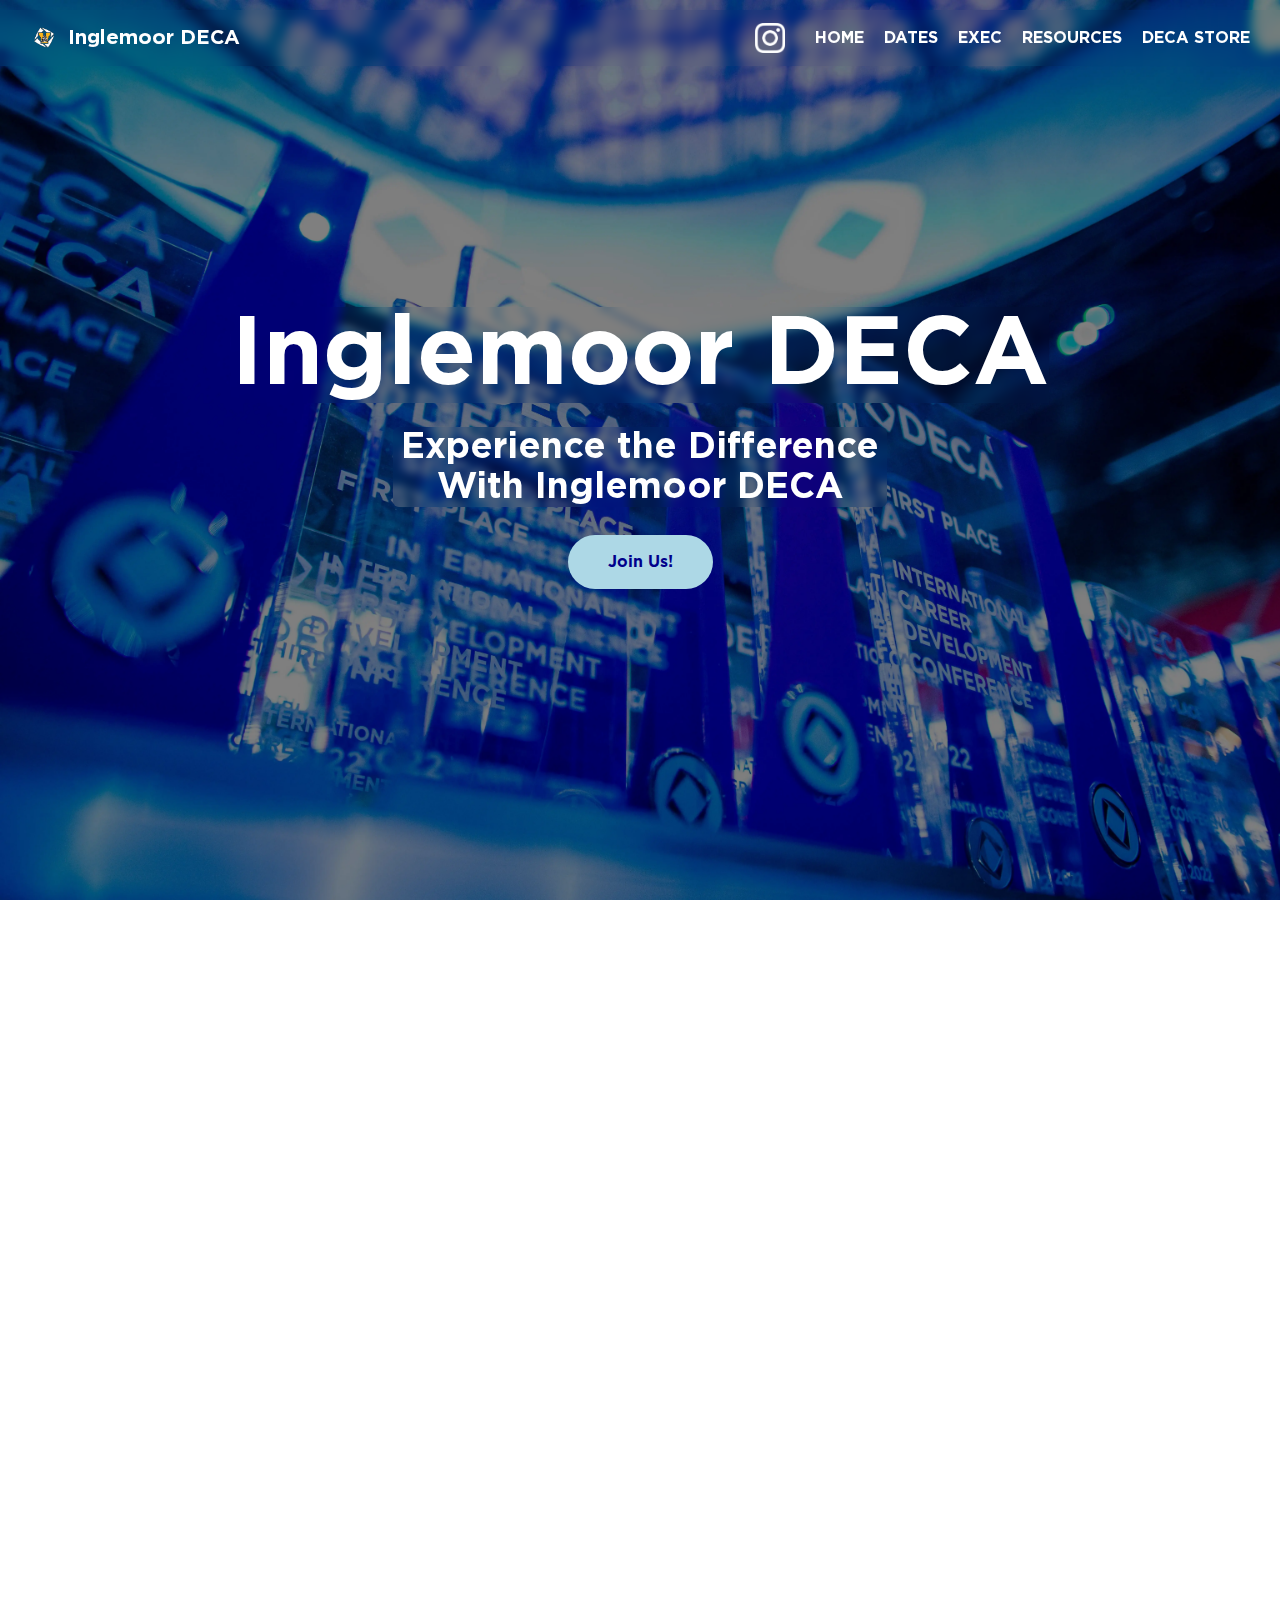
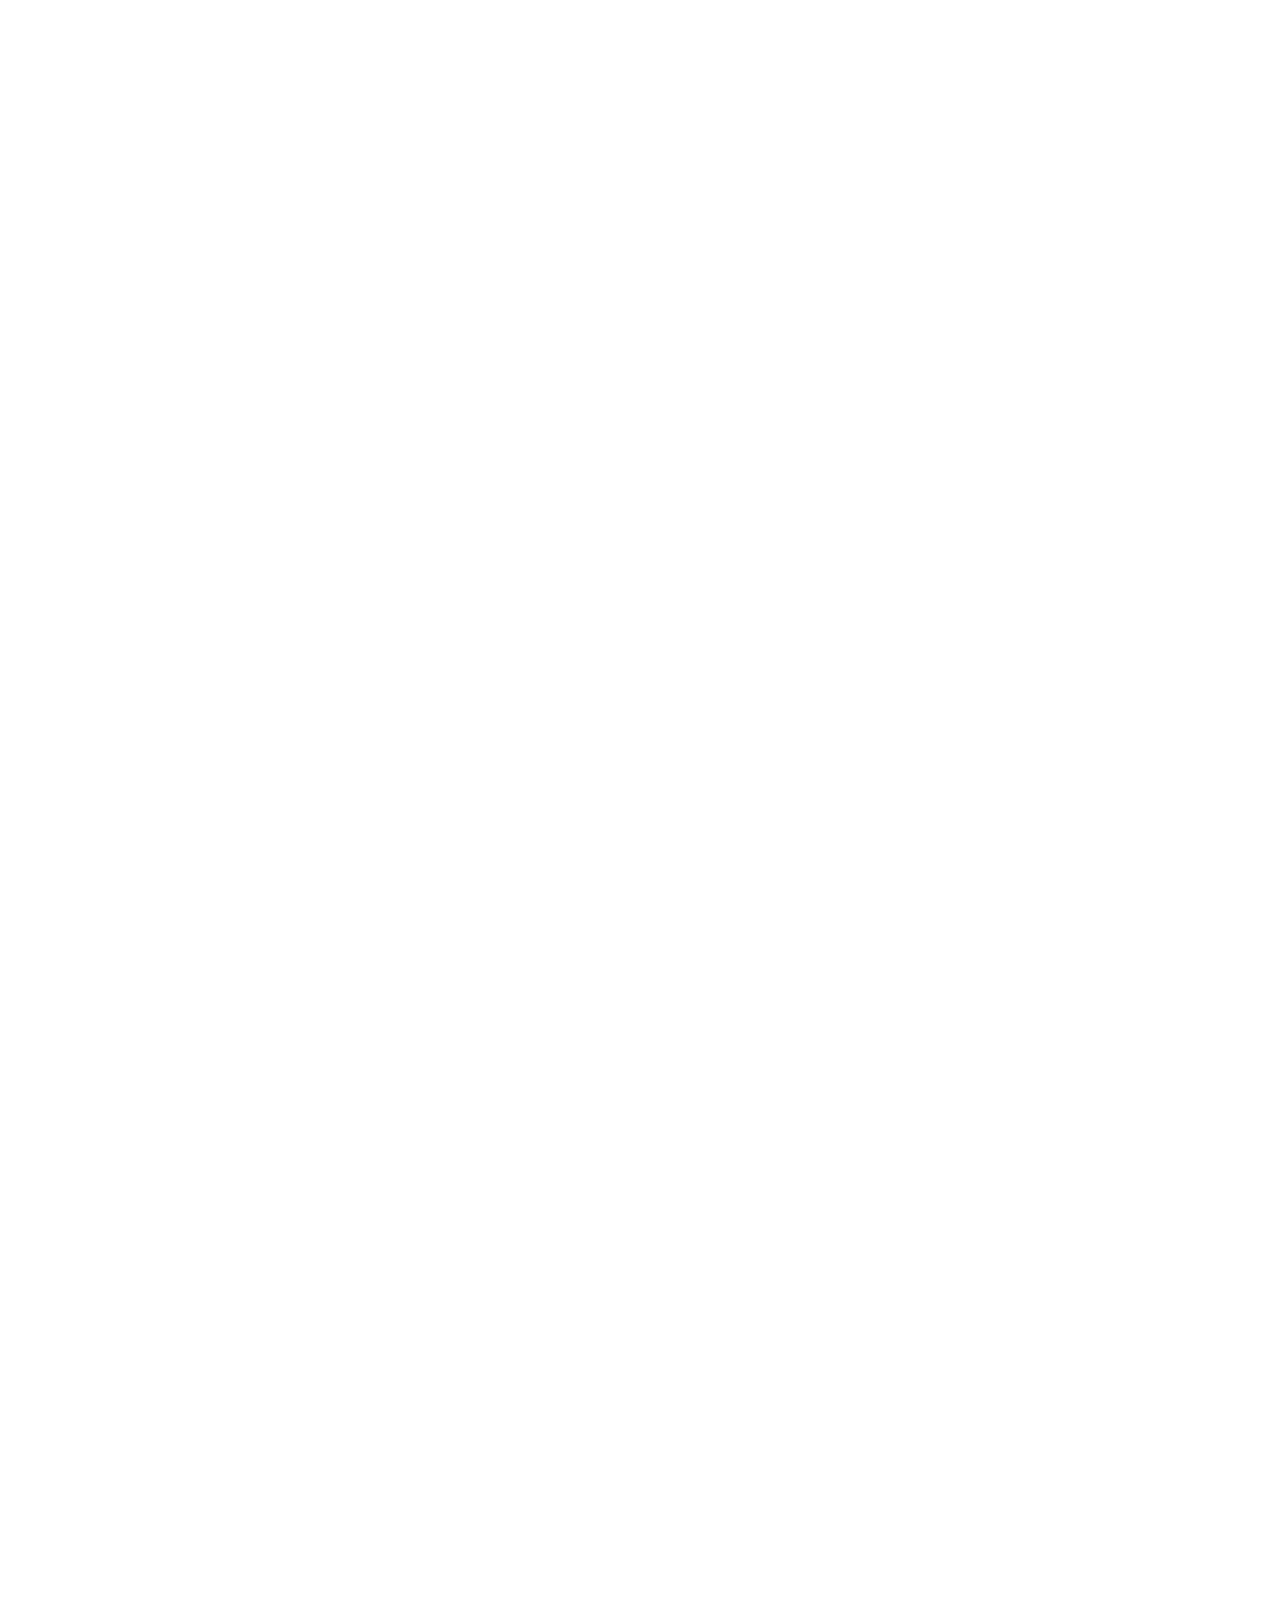
==== index.html @ d7d9f4ee "Deploying to gh-pages from @ mjh316/Inglemoor-DECA-Wesbite@7a2dcb5ca81fe3431eab9fbae8e74edca695d9d1 " ====
<!DOCTYPE html><html lang="en"><head><meta charset="utf-8"><meta name="viewport" content="width=device-width, initial-scale=1.0"><link rel="stylesheet" href="/index.3b6695c4.css"><link rel="stylesheet" href="/index.48f6748d.css"><style>html{scroll-behavior:smooth}body{background-image:url(background1.4b692d27.webp);background-repeat:no-repeat;background-size:cover;background-attachment:fixed;margin:0;padding:0;font-family:Gotham Bold,sans-serif}.content{height:100vh;padding:20px;overflow:auto}.reveal{opacity:0;transition:transform 1s,opacity 1s;position:relative;transform:translateY(150px)}.reveal.active{opacity:1;transform:translateY(0)}#important-dates{background-image:url(image.2cb3056f.webp);background-repeat:no-repeat;background-size:cover;background-attachment:fixed}#resources{background-image:url(background3.3cf7fbee.webp);background-repeat:no-repeat;background-size:cover;background-attachment:fixed}#section3{background-color:#00f}.button{color:#00008b;text-align:center;cursor:pointer;background-color:#add8e6;border:none;border-radius:30px;margin:4px 2px;padding:15px 40px;font-family:Gotham Bold,sans-serif;font-size:16px;text-decoration:none;transition:background-color .3s,color .3s;display:inline-block}.small-button{cursor:pointer;background-color:#0000;border:none;outline:none;width:100px;height:100px}.button:hover{color:#fff;background-color:#00008b}.small-image{max-width:100%;max-height:100%}.card{text-align:center;background-color:#fff;border-radius:10px;max-width:275px;margin:auto auto 20px;position:relative;box-shadow:0 4px 8px #0003}.title{color:#1d274f;font-size:18px}a{color:#000;font-size:22px;text-decoration:none}button:hover,a:hover{opacity:.7}.header{z-index:1000;background-color:#0000;padding:10px 0;transition:background-color .3s;position:fixed;top:0;left:0;right:0}.header nav{justify-content:space-between;align-items:center;max-width:100%;padding:0 20px;display:flex}.header ul{align-items:center;margin:0;padding:0;list-style-type:none;display:flex}.header a{color:#fff;text-decoration:none}.solid-background .header{background-color:#1d274f}nav ul{justify-content:center;margin:0;padding:0;list-style-type:none;display:flex}nav ul li{margin:0 10px}nav ul li a{color:#fff;text-transform:uppercase;font-size:16px;text-decoration:none;transition:color .3s}nav ul li a:hover{color:#8ee9e2}.bio-content{opacity:0;z-index:1;background-color:#fff;border-radius:10px;width:100%;max-height:0;transition:max-height 1s cubic-bezier(0,1,0,1),opacity .4s ease-in-out,margin-top .4s ease-in-out;position:absolute;top:100%;left:0;overflow:hidden}.bio-content.active{opacity:1;max-height:2000px;margin-top:-20px;transition:max-height 1s cubic-bezier(0,1,0,1),opacity .4s ease-in-out,margin-top .4s ease-in-out}#bioButton>img{transform-origin:50%}.card-container.active .bio-content{transform:scaleY(1)}.card-container{flex-wrap:wrap;justify-content:space-between;gap:20px;display:flex}.calendar{grid-template-columns:repeat(7,1fr);gap:10px;max-height:-moz-fit-content;max-height:fit-content;margin:10px 0;display:grid}.calendar-day{-webkit-backdrop-filter:blur(4px);color:#fff;background:#ffffff40;border:1px solid #ffffff2e;border-radius:10px;flex-direction:column;justify-content:flex-start;align-items:center;width:100px;height:100px;font-size:.8rem;font-weight:300;display:flex;position:relative;box-shadow:0 8px 32px #1f26875e}.current-day:before{content:"";z-index:-1;color:#fff;background-color:#ffffffb3;border-radius:10px;width:100%;height:100%;position:absolute;top:0;left:0}.days-of-week{color:#fff;grid-template-columns:repeat(7,1fr);gap:88px;max-width:700px;padding:20px;font-size:.9rem;font-weight:700;display:grid}.event-list{text-align:center}.event-link{color:#fff;cursor:pointer;font-size:.9rem;text-decoration:underline}</style></head><body> <header class="header"> <nav class="backdrop-blur-sm flex h-14 items-center w-full"> <div class="flex flex-1 items-center"> <img src="/whitedecalogo.da55548e.webp" style="max-width:7%;height:auto"> <p class="lg:text-xl md:text-lg text-sm text-white" style="font-family:Gotham Bold">Inglemoor DECA</p> </div> <ul class="hidden items-end md:flex"> <button class="small-button" onclick="handleButtonClick()"> <img src="/instagramlogo.320f1b1e.webp" style="max-width:30%;height:auto;margin-left:50px"> </button> <li class="hidden md:block" style="margin-right:10px"><a href="#home">Home</a></li> <li class="hidden md:block" style="margin-right:10px"><a href="#dates">Dates</a></li> <li class="hidden md:block" style="margin-right:10px"><a href="#team">Exec</a></li> <li class="hidden md:block" style="margin-right:10px"><a href="https://drive.google.com/drive/u/1/folders/1cT06NpDMeBS0UHMZ0a4pTnC7VfV1h9yB" target="_blank">Resources</a></li> <li class="hidden md:block" style="margin-right:10px"><a href="/decastore.html">DECA Store</a></li> </ul> </nav> </header> <div id="home" style="justify-content:center;align-items:center;height:100vh;display:flex"> <div style="text-align:center"> <h1 class="backdrop-blur-sm lg:text-6xl text-4xl text-white xl:text-8xl" style="font-family:Gotham Bold"> Inglemoor DECA</h1> <p class="backdrop-blur-sm lg:text-4xl mx-auto my-6 px-2 rounded-md text-2xl text-white w-fit xl:text-4xl" style="font-family:Gotham Bold"> Experience the Difference<br> With Inglemoor DECA </p> <a href="https://docs.google.com/forms/d/e/1FAIpQLSc2H6q51P586y4rGRyLnhIHErvByI6XdgyVdN3N23IqFQei8Q/viewform"> <button class="button"> Join Us! </button> </a> </div>  </div> <section id="dates" class="flex flex-col h-fit reveal"> <div style="justify-content:center;align-items:center;display:flex"> <h1 class="text-center" style="color:#fff;font-family:Gotham Bold;font-size:40px">Important Dates</h1> </div> <h2 class="text-center" style="color:#fff;font-family:Gotham Bold;font-size:20px">Meeting Slides Are Linked On the Calendar!</h2>      <h1 class="text-2xl text-center" style="color:#fff" id="currentMonthYear"></h1> <div class="flex-col hidden justify-center md:flex mx-auto overflow-hidden"> <div class="backdrop-blur-lg flex gap-20 h-full mt-10 pl-8 text-white"> <div>Sun</div> <div>Mon</div> <div>Tue</div> <div>Wed</div> <div>Thu</div> <div>Fri</div> <div>Sat</div> </div> <div class="backdrop-blur-lg calendar container h-full hidden md:flex min-w-full px-4 py-2 rounded-lg" id="calendar"> </div> </div> <ul id="mobilecalendar" class="container flex flex-col gap-y-2 h-full mb-4 md:hidden min-w-full"> </ul> </section> <section id="team" class="border-green-400 h-full mt-40 reveal scroll-mt-14"> <div style="justify-content:center;align-items:center;display:flex"> <h1 style="color:#fff;font-family:Gotham Bold;font-size:40px">DECA Executive Team</h1> </div> <div class="[&>div]:outline-amber-400 card-container h-fit hover:[&>div]:outline-2"> <div class="card hover:outline-8 outline-amber-400 outline-offset-2"> <img src="/whitedecalogo.da55548e.webp" style="width:100%"> <h1 style="color:#1d274f;font-family:Gotham Bold">Emily Mo</h1> <p class="title">Co-President</p> <button class="small-button" id="emailButton;" style="justify-content:left"> <img loading="lazy" src="/emailicon.27ba0c97.webp" style="max-width:50%;height:auto"> </button> <button class="small-button" id="bioButton" onclick="toggleBioBox(this)" style="justify-content:right"> <img loading="lazy" src="/bioicon.36aaa573.svg" style="max-width:50%;height:auto"> </button> <div class="bio-content" id="bioBox">   <p style="color:#1d274f;text-align:left;padding:20px;font-family:Gotham Bold"> My name is Emily Mo, a Senior at Inglemoor High School. I’ve been in DECA all of high school and have competed entirely in finance-related events: Financial Consulting during my Freshman year and Financial Services in the later two. Through these competitions, I’ve traveled to places from Atlanta, Georgia, to Orlando, Florida. At each conference, I was able to make friends, develop new skills, and get a step closer to becoming the Finance Bro I aspire to be. Besides DECA, I enjoy watching Chinese Drama, listening to music, eating fruits, and doing martial arts(kungfu!🐼). If you share any of these hobbies or have any questions, please approach me anytime- I love children and can’t wait to meet you all this year. </p> </div> </div> <div class="card"> <img src="/whitedecalogo.da55548e.webp" style="width:100%"> <h1 style="color:#1d274f;font-family:Gotham Bold">Abhinav Akkiraju</h1> <p class="title">Co-President</p> <button class="small-button" id="emailButton;" style="justify-content:left"> <img loading="lazy" src="/emailicon.27ba0c97.webp" style="max-width:50%;height:auto"> </button> <button class="small-button" id="bioButton" onclick="toggleBioBox(this)" style="justify-content:right"> <img loading="lazy" src="/bioicon.36aaa573.svg" style="max-width:50%;height:auto"> </button> <div class="bio-content" id="bioBox">   <p style="color:#1d274f;text-align:left;padding:20px;font-family:Gotham Bold"> abhinav was too busy to write a bio for us ;-; </p> </div> </div> <div class="card"> <img src="/whitedecalogo.da55548e.webp" style="width:100%"> <h1 style="color:#1d274f;font-family:Gotham Bold">Bennett Ye</h1> <p class="title">Director of Competition</p> <button class="small-button" id="emailButton;" style="justify-content:left"> <img loading="lazy" src="/emailicon.27ba0c97.webp" style="max-width:50%;height:auto"> </button> <button class="small-button" id="bioButton" onclick="toggleBioBox(this)" style="justify-content:right"> <img loading="lazy" src="/bioicon.36aaa573.svg" style="max-width:50%;height:auto"> </button> <div class="bio-content" id="bioBox">   <p style="color:#1d274f;text-align:left;padding:20px;font-family:Gotham Bold"> Hello hello, this is Bennett. I’m currently a senior and this is my third year in DECA (I started in my sophomore year but I regret not starting sooner). I’m huge classical music and fine arts fan (let me know what your favorite piano piece is :D) as well as the definition of STEM kid, so feel free to reach out! As for DECA, my work primarily focuses on getting you guys prepared for competitions and providing resources for you so we can keep Inglemoor DECA on top. My main expertise with events is anything prepared, particularly Innovation Plan and IMC events. If you need ICDC-winning advice, I’m your guy. Best of luck to all of you and I’ll see you around! </p> </div> </div> <div class="card"> <img src="/whitedecalogo.da55548e.webp" style="width:100%"> <h1 style="color:#1d274f;font-family:Gotham Bold">Klaira Zhang</h1> <p class="title">Director of Fundraising</p> <button class="small-button" id="emailButton;" style="justify-content:left"> <img loading="lazy" src="/emailicon.27ba0c97.webp" style="max-width:50%;height:auto"> </button> <button class="small-button" id="bioButton" onclick="toggleBioBox(this)" style="justify-content:right"> <img loading="lazy" src="/bioicon.36aaa573.svg" style="max-width:50%;height:auto"> </button> <div class="bio-content" id="bioBox">   <p style="color:#1d274f;text-align:left;padding:20px;font-family:Gotham Bold"> My name is Klaira, I’m a senior, and this is my third year serving on the Inglemoor DECA executive team. Last year, I achieved my elementary self’s goal in high school of traveling to a Disney park through DECA when I attended the international conference in Orlando, FL. This year, ICDC is at Disneyland in Anaheim, CA and I hope to be able to attend again! I specialize in marketing roleplays, my favorite event being Food Marketing. DECA has always been my favorite high school club, and offers so many great opportunities from networking and meeting new friends to showcasing your creativity and improving your presentation skills. I hope you have a great time with Inglemoor DECA and I look forward to getting to know you soon! </p> </div> </div> <br> <div class="card"> <img src="/whitedecalogo.da55548e.webp" style="width:100%"> <h1 style="color:#1d274f;font-family:Gotham Bold">Daniel Su</h1> <p class="title">Director of Public Relations</p> <button class="small-button" id="emailButton;" style="justify-content:left"> <img loading="lazy" src="/emailicon.27ba0c97.webp" style="max-width:50%;height:auto"> </button> <button class="small-button" id="bioButton" onclick="toggleBioBox(this)" style="justify-content:right"> <img loading="lazy" src="/bioicon.36aaa573.svg" style="max-width:50%;height:auto"> </button> <div class="bio-content" id="bioBox">   <p style="color:#1d274f;text-align:left;padding:20px;font-family:Gotham Bold"> I’m Daniel and I’m going to be a junior next year. I’m a big fan of listening to music, playing sports, and hanging out with friends. Even after failing my first two years at area, I made it to ICDC top 10 in my event. </p> </div> </div> <div class="card"> <img src="/whitedecalogo.da55548e.webp" style="width:100%"> <h1 style="color:#1d274f;font-family:Gotham Bold">Nadia Teng</h1> <p class="title">Event Coordinator</p> <button class="small-button" id="emailButton;" style="justify-content:left"> <img loading="lazy" src="/emailicon.27ba0c97.webp" style="max-width:50%;height:auto"> </button> <button class="small-button" id="bioButton" onclick="toggleBioBox(this)" style="justify-content:right"> <img loading="lazy" src="/bioicon.36aaa573.svg" style="max-width:50%;height:auto"> </button> <div class="bio-content" id="bioBox">   <p style="color:#1d274f;text-align:left;padding:20px;font-family:Gotham Bold"> Hello, Nadia here :) I’m currently a (semi-retired) competitive table tennis athlete who happens to be allergic to four types of meat. Also a big music person- if you’re a fan of wave to earth, keshi, Laufey, or Luke Chiang, I would love to be your friend and share my playlists with you. Workwise, my contributions to the exec team involve organizing late nights and special DECA events like my title says. Being a senior DECA student, my expertise falls in the Hospitality and Tourism field but also SUBP (Start-up Business Plan) so reach out if you ever need help! Inglemoor DECA has been one of the highlights of my high school career so consider coming for the suits and staying for the friends and core memories. Hope to see you around! ^^ </p> </div> </div> <div class="card"> <img src="/whitedecalogo.da55548e.webp" style="width:100%"> <h1 style="color:#1d274f;font-family:Gotham Bold">Caroline Sheehan</h1> <p class="title">Co-Retail Manager</p> <button class="small-button" id="emailButton;" style="justify-content:left"> <img loading="lazy" src="/emailicon.27ba0c97.webp" style="max-width:50%;height:auto"> </button> <button class="small-button" id="bioButton" onclick="toggleBioBox(this)" style="justify-content:right"> <img loading="lazy" src="/bioicon.36aaa573.svg" style="max-width:50%;height:auto"> </button> <div class="bio-content" id="bioBox">   <p style="color:#1d274f;text-align:left;padding:20px;font-family:Gotham Bold"> My name is Caroline Sheehan, and I am a senior at Inglemoor High School! I’ve been in DECA since my freshman year and it has always been my favorite club. My favorite events to compete in are anything that’s prepared (I did a role play my freshman year, let's just say it was not for me). I’ve met so many people from DECA not only just in Inglemoor DECA but also other chapters all around the country! DECA has helped me so much with my public speaking skills and has created some awesome networking opportunities for me! Other stuff I love to do besides DECA: soccer, reading, eating, listening to music, and hanging out with my friends. DECA can be hard but has taught me so many valuable lessons and life skills so don’t be afraid to reach out for advice! Don’t forget to stop by and visit Izzy and I at the DECA store we’re open Monday, Tuesday, Friday and sometimes in the morning 😉. </p> </div> </div> <div class="card"> <img src="/whitedecalogo.da55548e.webp" style="width:100%"> <h1 style="color:#1d274f;font-family:Gotham Bold">Izzy Baquian</h1> <p class="title">Co-Retail Manager</p> <button class="small-button" id="emailButton;" style="justify-content:left"> <img loading="lazy" src="/emailicon.27ba0c97.webp" style="max-width:50%;height:auto"> </button> <button class="small-button" id="bioButton" onclick="toggleBioBox(this)" style="justify-content:right"> <img loading="lazy" src="/bioicon.36aaa573.svg" style="max-width:50%;height:auto"> </button> <div class="bio-content" id="bioBox">   <p style="color:#1d274f;text-align:left;padding:20px;font-family:Gotham Bold"> Hey I’m Izzy and I am a senior at Inglemoor this year! This is my third year doing DECA and I highly recommend it for anyone in any grade. It’s not only taught me a lot about business and marketing but also other important skills like teamwork and public speaking. One of my favorite things about DECA is there is a spot for everyone. From fashion to sports and entertainment, you’ll be able to find an event that you’ll enjoy. I have competed in Hospitality and Tourism Professional Selling, and Start Up Business so feel free to reach out if you are interested or need help with either event! Outside of DECA I love to play soccer, go thrifting, listen to music, bake yummy desserts, and play spikeball. Come stop by and say hi to Caroline and I in the DECA store and pick up a d </p> </div> </div> <br> <div class="card"> <img src="/whitedecalogo.da55548e.webp" style="width:100%"> <h1 style="color:#1d274f;font-family:Gotham Bold">Lillie Tsegay</h1> <p class="title">Senior Class Representative</p> <button class="small-button" id="emailButton;" style="justify-content:left"> <img loading="lazy" src="/emailicon.27ba0c97.webp" style="max-width:50%;height:auto"> </button> <button class="small-button" id="bioButton" onclick="toggleBioBox(this)" style="justify-content:right"> <img loading="lazy" src="/bioicon.36aaa573.svg" style="max-width:50%;height:auto"> </button> <div class="bio-content" id="bioBox">   <p style="color:#1d274f;text-align:left;padding:20px;font-family:Gotham Bold"> </p> </div> </div> <div class="card"> <img src="/whitedecalogo.da55548e.webp" style="width:100%"> <h1 style="color:#1d274f;font-family:Gotham Bold">Megan Liao</h1> <p class="title">Junior Class Representative</p> <button class="small-button" id="emailButton;" style="justify-content:left"> <img loading="lazy" src="/emailicon.27ba0c97.webp" style="max-width:50%;height:auto"> </button> <button class="small-button" id="bioButton" onclick="toggleBioBox(this)" style="justify-content:right"> <img loading="lazy" src="/bioicon.36aaa573.svg" style="max-width:50%;height:auto"> </button> <div class="bio-content" id="bioBox">   <p style="color:#1d274f;text-align:left;padding:20px;font-family:Gotham Bold"> My name is Megan Liao, a Junior at Inglemoor High School. I've been a member of DECA throughout high school but recently became more involved in my Sophomore year, competing in Entrepreneurship and Marketing. Going into high school, I never really took clubs seriously 💀. However, attending the DECA conferences from Area to Internationals has allowed me to find a strong sense of community, gain new skills, and meet many amazing people. Aside from DECA, I love listening to music, lifting, gaming, and spending time with friends in my free time. I know that DECA can feel overwhelming and confusing (literally my Freshman year), so feel free to reach out to me for anything. I look forward to meeting you all! </p> </div> </div> <div class="card"> <img src="/whitedecalogo.da55548e.webp" style="width:100%"> <h1 style="color:#1d274f;font-family:Gotham Bold">Amy Zhao</h1> <p class="title">Sophomore Class Representative</p> <button class="small-button" id="emailButton;" style="justify-content:left"> <img loading="lazy" src="/emailicon.27ba0c97.webp" style="max-width:50%;height:auto"> </button> <button class="small-button" id="bioButton" onclick="toggleBioBox(this)" style="justify-content:right"> <img loading="lazy" src="/bioicon.36aaa573.svg" style="max-width:50%;height:auto"> </button> <div class="bio-content" id="bioBox">   <p style="color:#1d274f;text-align:left;padding:20px;font-family:Gotham Bold"> My name is Amy, and I am a sophomore at Inglemoor. The DECA event I competed in during my freshman year was Start-Up Business Plan, which I somehow won first place at Area for. Thanks to DECA, I got to make new friends, bond with other students, learn from my mentors, and have an excuse to walk around the mall wearing a business suit. Outside of school, I enjoy writing, dancing, tutoring, and obsessing over boba. As your sophomore representative, I will be focused on making DECA a blast for you. This includes organizing special events and convincing as many people as possible to join DECA, because DECA rocks and so do you! I look forward to meeting you! </p> </div> </div> </div> </section> <script>document.addEventListener("DOMContentLoaded",function(){let e=document.querySelectorAll(".reveal");function t(){for(let t=0;t<e.length;t++){let n=window.innerHeight,d=e[t].getBoundingClientRect().top;d<n-150&&e[t].classList.add("active")}}window.addEventListener("scroll",t),t()});</script> <script></script> <script></script> <script>window.toggleBioBox=function(t){var e=t.nextElementSibling,i=e.classList.contains("active")?180:0;e.classList.toggle("active"),t.firstElementChild.style.transition="transform 0.3s ease-in-out",t.firstElementChild.style.transform=`rotate(${180-i}deg)`};</script> <script>// Function to add/remove class based on scroll position
// Add a scroll event listener
window.addEventListener("scroll",function(){let e=document.querySelector(".header"),d=document.body,o=window.scrollY;o>e.clientHeight?d.classList.add("solid-background"):d.classList.remove("solid-background")});</script> <script>const e=new Date,t=e.getMonth(),n=e.getFullYear();document.getElementById("currentMonthYear").textContent=`${["January","February","March","April","May","June","July","August","September","October","November","December"][t]} ${n}`;const a=new Date(n,t+1,0).getDate(),l=new Date(n,t,1).getDay(),c=document.getElementById("calendar");for(let e=0;e<l;e++){let e=document.createElement("div");c.appendChild(e)}for(let e=1;e<=a;e++){let t=document.createElement("div");t.className="calendar-day";let n=document.createElement("div");n.textContent=e,t.appendChild(n),c.appendChild(t)}const r=document.querySelectorAll(".calendar-day"),d={13:["<a class='event-link' href='https://www.canva.com/design/DAFrrX7rTVc/v3TcNMAxsb7I3SAElZllRQ/edit?utm_content=DA[…]m_campaign=designshare&utm_medium=link2&utm_source=sharebutton'>First Interest Meeting!</a>"],20:["<a class='event-link' href='https://www.canva.com/design/DAFrrX7rTVc/v3TcNMAxsb7I3SAElZllRQ/edit?utm_content=DA[…]m_campaign=designshare&utm_medium=link2&utm_source=sharebutton'>Second Interest Meeting!</a>"]},m=document.getElementById("mobilecalendar");for(let e=1;e<=31;++e)if(d[e]){let t=document.createElement("li");t.className="event-list",t.innerHTML=d[e],m.appendChild(t)}r.forEach(e=>{let t=e.textContent;if(d[t]){let n=document.createElement("div");n.className="event-list",d[t].forEach(e=>{let t=document.createElement("div");t.className="event",t.innerHTML=e,n.appendChild(t)}),e.appendChild(n)}});</script> </body></html>
---- index.3b6695c4.css ----
*,:before,:after{box-sizing:border-box;border:0 solid #e5e7eb}:before,:after{--tw-content:""}html{-webkit-text-size-adjust:100%;tab-size:4;font-feature-settings:normal;font-variation-settings:normal;font-family:ui-sans-serif,system-ui,-apple-system,BlinkMacSystemFont,Segoe UI,Roboto,Helvetica Neue,Arial,Noto Sans,sans-serif,Apple Color Emoji,Segoe UI Emoji,Segoe UI Symbol,Noto Color Emoji;line-height:1.5}body{line-height:inherit;margin:0}hr{color:inherit;border-top-width:1px;height:0}abbr:where([title]){-webkit-text-decoration:underline dotted;text-decoration:underline dotted}h1,h2,h3,h4,h5,h6{font-size:inherit;font-weight:inherit}a{color:inherit;-webkit-text-decoration:inherit;-webkit-text-decoration:inherit;text-decoration:inherit}b,strong{font-weight:bolder}code,kbd,samp,pre{font-family:ui-monospace,SFMono-Regular,Menlo,Monaco,Consolas,Liberation Mono,Courier New,monospace;font-size:1em}small{font-size:80%}sub,sup{vertical-align:baseline;font-size:75%;line-height:0;position:relative}sub{bottom:-.25em}sup{top:-.5em}table{text-indent:0;border-color:inherit;border-collapse:collapse}button,input,optgroup,select,textarea{font-feature-settings:inherit;font-variation-settings:inherit;font-family:inherit;font-size:100%;font-weight:inherit;line-height:inherit;color:inherit;margin:0;padding:0}button,select{text-transform:none}button,[type=button],[type=reset],[type=submit]{-webkit-appearance:button;background-color:#0000;background-image:none}:-moz-focusring{outline:auto}:-moz-ui-invalid{box-shadow:none}progress{vertical-align:baseline}::-webkit-inner-spin-button{height:auto}::-webkit-outer-spin-button{height:auto}[type=search]{-webkit-appearance:textfield;outline-offset:-2px}::-webkit-search-decoration{-webkit-appearance:none}::-webkit-file-upload-button{-webkit-appearance:button;font:inherit}summary{display:list-item}blockquote,dl,dd,h1,h2,h3,h4,h5,h6,hr,figure,p,pre{margin:0}fieldset{margin:0;padding:0}legend{padding:0}ol,ul,menu{margin:0;padding:0;list-style:none}dialog{padding:0}textarea{resize:vertical}input::-moz-placeholder{opacity:1;color:#9ca3af}input::placeholder,textarea::placeholder{opacity:1;color:#9ca3af}button,[role=button]{cursor:pointer}:disabled{cursor:default}img,svg,video,canvas,audio,iframe,embed,object{vertical-align:middle;display:block}img,video{max-width:100%;height:auto}[hidden]{display:none}*,:before,:after,::backdrop{--tw-border-spacing-x:0;--tw-border-spacing-y:0;--tw-translate-x:0;--tw-translate-y:0;--tw-rotate:0;--tw-skew-x:0;--tw-skew-y:0;--tw-scale-x:1;--tw-scale-y:1;--tw-pan-x: ;--tw-pan-y: ;--tw-pinch-zoom: ;--tw-scroll-snap-strictness:proximity;--tw-gradient-from-position: ;--tw-gradient-via-position: ;--tw-gradient-to-position: ;--tw-ordinal: ;--tw-slashed-zero: ;--tw-numeric-figure: ;--tw-numeric-spacing: ;--tw-numeric-fraction: ;--tw-ring-inset: ;--tw-ring-offset-width:0px;--tw-ring-offset-color:#fff;--tw-ring-color:#3b82f680;--tw-ring-offset-shadow:0 0 #0000;--tw-ring-shadow:0 0 #0000;--tw-shadow:0 0 #0000;--tw-shadow-colored:0 0 #0000;--tw-blur: ;--tw-brightness: ;--tw-contrast: ;--tw-grayscale: ;--tw-hue-rotate: ;--tw-invert: ;--tw-saturate: ;--tw-sepia: ;--tw-drop-shadow: ;--tw-backdrop-blur: ;--tw-backdrop-brightness: ;--tw-backdrop-contrast: ;--tw-backdrop-grayscale: ;--tw-backdrop-hue-rotate: ;--tw-backdrop-invert: ;--tw-backdrop-opacity: ;--tw-backdrop-saturate: ;--tw-backdrop-sepia: }.container{width:100%}@media (width>=640px){.container{max-width:640px}}@media (width>=768px){.container{max-width:768px}}@media (width>=1024px){.container{max-width:1024px}}@media (width>=1280px){.container{max-width:1280px}}@media (width>=1536px){.container{max-width:1536px}}.visible{visibility:visible}.fixed{position:fixed}.absolute{position:absolute}.relative{position:relative}.z-10{z-index:10}.mx-auto{margin-left:auto;margin-right:auto}.my-6{margin-top:1.5rem;margin-bottom:1.5rem}.my-4{margin-top:1rem;margin-bottom:1rem}.mt-40{margin-top:10rem}.mt-10{margin-top:2.5rem}.mb-4{margin-bottom:1rem}.flex{display:flex}.table{display:table}.grid{display:grid}.hidden{display:none}.h-14{height:3.5rem}.h-fit{height:-moz-fit-content;height:fit-content}.h-full{height:100%}.h-\[2000px\]{height:2000px}.h-\[5000px\]{height:5000px}.min-h-full{min-height:100%}.w-fit{width:-moz-fit-content;width:fit-content}.w-full{width:100%}.min-w-full{min-width:100%}.flex-1{flex:1}.transform{transform:translate(var(--tw-translate-x),var(--tw-translate-y))rotate(var(--tw-rotate))skewX(var(--tw-skew-x))skewY(var(--tw-skew-y))scaleX(var(--tw-scale-x))scaleY(var(--tw-scale-y))}.scroll-mt-14{scroll-margin-top:3.5rem}.flex-col{flex-direction:column}.flex-wrap{flex-wrap:wrap}.items-end{align-items:flex-end}.items-center{align-items:center}.justify-center{justify-content:center}.gap-20{gap:5rem}.gap-y-2{row-gap:.5rem}.overflow-hidden{overflow:hidden}.overflow-y-auto{overflow-y:auto}.overflow-x-hidden{overflow-x:hidden}.rounded-lg{border-radius:.5rem}.rounded-md{border-radius:.375rem}.border{border-width:1px}.border-2{border-width:2px}.border-green-400{--tw-border-opacity:1;border-color:rgb(74 222 128/var(--tw-border-opacity))}.border-red-400{--tw-border-opacity:1;border-color:rgb(248 113 113/var(--tw-border-opacity))}.border-blue-400{--tw-border-opacity:1;border-color:rgb(96 165 250/var(--tw-border-opacity))}.bg-blue-400{--tw-bg-opacity:1;background-color:rgb(96 165 250/var(--tw-bg-opacity))}.bg-white{--tw-bg-opacity:1;background-color:rgb(255 255 255/var(--tw-bg-opacity))}.px-2{padding-left:.5rem;padding-right:.5rem}.px-4{padding-left:1rem;padding-right:1rem}.px-8{padding-left:2rem;padding-right:2rem}.py-2{padding-top:.5rem;padding-bottom:.5rem}.py-4{padding-top:1rem;padding-bottom:1rem}.pl-8{padding-left:2rem}.pb-96{padding-bottom:24rem}.text-center{text-align:center}.text-2xl{font-size:1.5rem;line-height:2rem}.text-4xl{font-size:2.25rem;line-height:2.5rem}.text-sm{font-size:.875rem;line-height:1.25rem}.uppercase{text-transform:uppercase}.text-white{--tw-text-opacity:1;color:rgb(255 255 255/var(--tw-text-opacity))}.underline{text-decoration-line:underline}.outline{outline-style:solid}.outline-offset-2{outline-offset:2px}.outline-amber-400{outline-color:#fbbf24}.blur{--tw-blur:blur(8px);filter:var(--tw-blur)var(--tw-brightness)var(--tw-contrast)var(--tw-grayscale)var(--tw-hue-rotate)var(--tw-invert)var(--tw-saturate)var(--tw-sepia)var(--tw-drop-shadow)}.drop-shadow{--tw-drop-shadow:drop-shadow(0 1px 2px #0000001a)drop-shadow(0 1px 1px #0000000f);filter:var(--tw-blur)var(--tw-brightness)var(--tw-contrast)var(--tw-grayscale)var(--tw-hue-rotate)var(--tw-invert)var(--tw-saturate)var(--tw-sepia)var(--tw-drop-shadow)}.filter{filter:var(--tw-blur)var(--tw-brightness)var(--tw-contrast)var(--tw-grayscale)var(--tw-hue-rotate)var(--tw-invert)var(--tw-saturate)var(--tw-sepia)var(--tw-drop-shadow)}.backdrop-blur-lg{--tw-backdrop-blur:blur(16px);-webkit-backdrop-filter:var(--tw-backdrop-blur)var(--tw-backdrop-brightness)var(--tw-backdrop-contrast)var(--tw-backdrop-grayscale)var(--tw-backdrop-hue-rotate)var(--tw-backdrop-invert)var(--tw-backdrop-opacity)var(--tw-backdrop-saturate)var(--tw-backdrop-sepia);backdrop-filter:var(--tw-backdrop-blur)var(--tw-backdrop-brightness)var(--tw-backdrop-contrast)var(--tw-backdrop-grayscale)var(--tw-backdrop-hue-rotate)var(--tw-backdrop-invert)var(--tw-backdrop-opacity)var(--tw-backdrop-saturate)var(--tw-backdrop-sepia)}.backdrop-blur-sm{--tw-backdrop-blur:blur(4px);-webkit-backdrop-filter:var(--tw-backdrop-blur)var(--tw-backdrop-brightness)var(--tw-backdrop-contrast)var(--tw-backdrop-grayscale)var(--tw-backdrop-hue-rotate)var(--tw-backdrop-invert)var(--tw-backdrop-opacity)var(--tw-backdrop-saturate)var(--tw-backdrop-sepia);backdrop-filter:var(--tw-backdrop-blur)var(--tw-backdrop-brightness)var(--tw-backdrop-contrast)var(--tw-backdrop-grayscale)var(--tw-backdrop-hue-rotate)var(--tw-backdrop-invert)var(--tw-backdrop-opacity)var(--tw-backdrop-saturate)var(--tw-backdrop-sepia)}.backdrop-filter{-webkit-backdrop-filter:var(--tw-backdrop-blur)var(--tw-backdrop-brightness)var(--tw-backdrop-contrast)var(--tw-backdrop-grayscale)var(--tw-backdrop-hue-rotate)var(--tw-backdrop-invert)var(--tw-backdrop-opacity)var(--tw-backdrop-saturate)var(--tw-backdrop-sepia);backdrop-filter:var(--tw-backdrop-blur)var(--tw-backdrop-brightness)var(--tw-backdrop-contrast)var(--tw-backdrop-grayscale)var(--tw-backdrop-hue-rotate)var(--tw-backdrop-invert)var(--tw-backdrop-opacity)var(--tw-backdrop-saturate)var(--tw-backdrop-sepia)}.transition{transition-property:color,background-color,border-color,text-decoration-color,fill,stroke,opacity,box-shadow,transform,filter,-webkit-backdrop-filter,-webkit-backdrop-filter,backdrop-filter,-webkit-backdrop-filter;transition-duration:.15s;transition-timing-function:cubic-bezier(.4,0,.2,1)}.ease-in-out{transition-timing-function:cubic-bezier(.4,0,.2,1)}.hover\:scale-125:hover{--tw-scale-x:1.25;--tw-scale-y:1.25;transform:translate(var(--tw-translate-x),var(--tw-translate-y))rotate(var(--tw-rotate))skewX(var(--tw-skew-x))skewY(var(--tw-skew-y))scaleX(var(--tw-scale-x))scaleY(var(--tw-scale-y))}.hover\:outline-8:hover{outline-width:8px}.hover\:drop-shadow-md:hover{--tw-drop-shadow:drop-shadow(0 4px 3px #00000012)drop-shadow(0 2px 2px #0000000f);filter:var(--tw-blur)var(--tw-brightness)var(--tw-contrast)var(--tw-grayscale)var(--tw-hue-rotate)var(--tw-invert)var(--tw-saturate)var(--tw-sepia)var(--tw-drop-shadow)}@media (width>=768px){.md\:block{display:block}.md\:flex{display:flex}.md\:hidden{display:none}.md\:text-lg{font-size:1.125rem;line-height:1.75rem}}@media (width>=1024px){.lg\:text-4xl{font-size:2.25rem;line-height:2.5rem}.lg\:text-6xl{font-size:3.75rem;line-height:1}.lg\:text-xl{font-size:1.25rem;line-height:1.75rem}}@media (width>=1280px){.xl\:text-4xl{font-size:2.25rem;line-height:2.5rem}.xl\:text-8xl{font-size:6rem;line-height:1}}.\[\&\>div\]\:border-amber-400>div{--tw-border-opacity:1;border-color:rgb(251 191 36/var(--tw-border-opacity))}.\[\&\>div\]\:outline-green-400>div{outline-color:#4ade80}.\[\&\>div\]\:outline-amber-400>div{outline-color:#fbbf24}.\[\&\>div\]\:duration-300>div{transition-duration:.3s}.\[\&\>div\]\:hover\:scale-110:hover>div,.hover\:\[\&\>div\]\:scale-110>div:hover{--tw-scale-x:1.1;--tw-scale-y:1.1;transform:translate(var(--tw-translate-x),var(--tw-translate-y))rotate(var(--tw-rotate))skewX(var(--tw-skew-x))skewY(var(--tw-skew-y))scaleX(var(--tw-scale-x))scaleY(var(--tw-scale-y))}.hover\:\[\&\>div\]\:border-2>div:hover{border-width:2px}.hover\:\[\&\>div\]\:outline-2>div:hover{outline-width:2px}.\[\&\>div\]\:hover\:transition-transform:hover>div,.hover\:\[\&\>div\]\:transition-transform>div:hover{transition-property:transform;transition-duration:.15s;transition-timing-function:cubic-bezier(.4,0,.2,1)}
/*# sourceMappingURL=index.3b6695c4.css.map */
---- index.48f6748d.css ----
@font-face{font-family:Gotham Bold;src:url(Gotham_Bold.a71657fd.ttf)format("truetype");font-display:swap}
/*# sourceMappingURL=index.48f6748d.css.map */
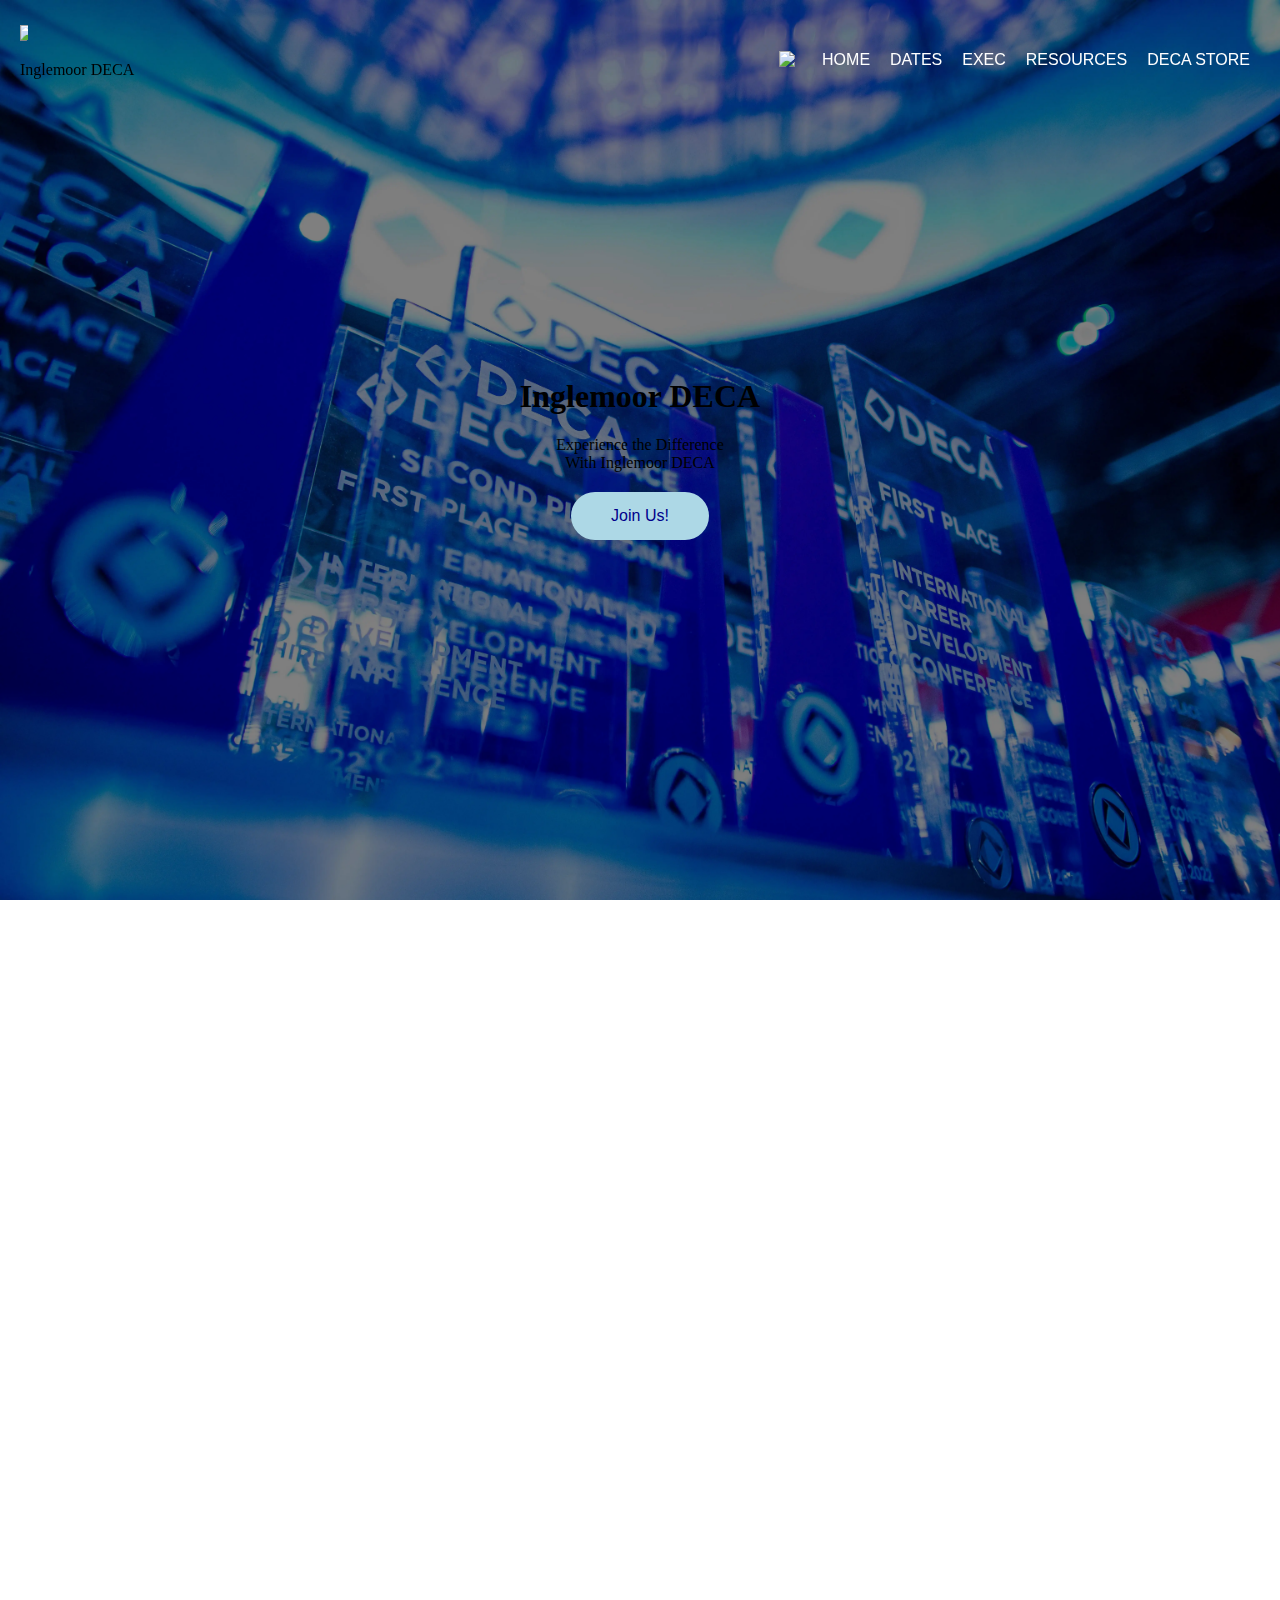
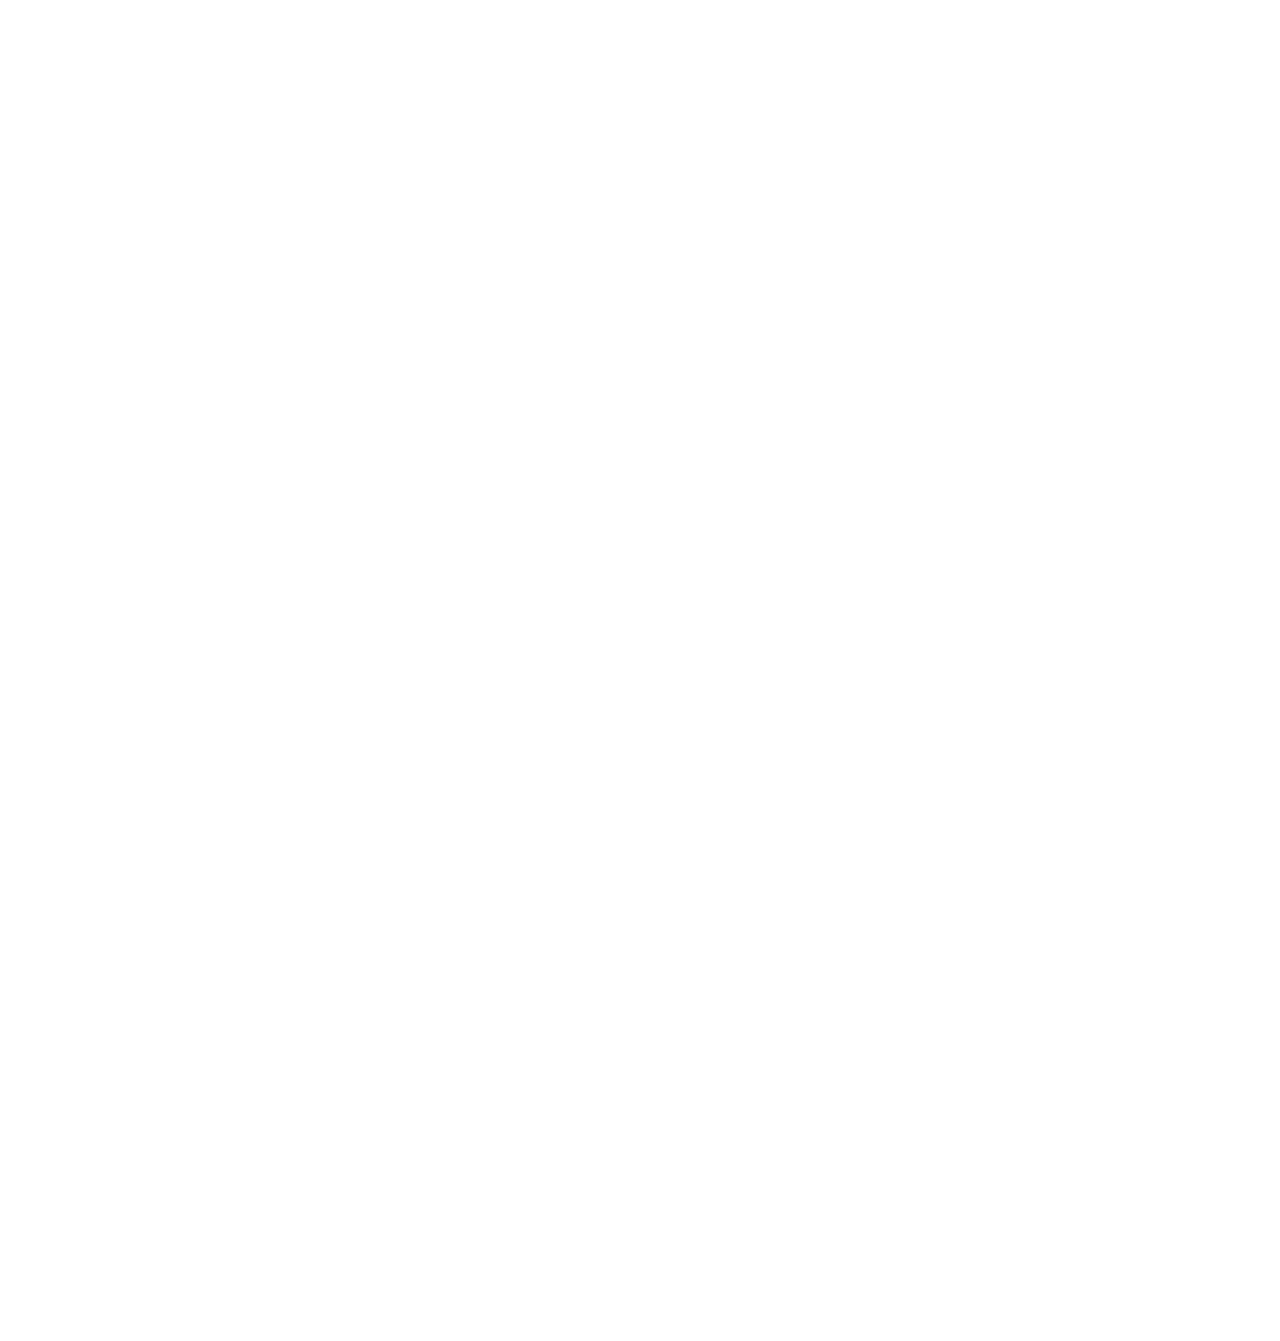
==== commit c7ae7dea: "Deploying to gh-pages from @ mjh316/Inglemoor-DECA-Wesbite@365781082fa79d89415da86e4c24c65d1085cab5 " ====
--- a/index.html
+++ b/index.html
@@ -1,3 +1,3 @@
-<!DOCTYPE html><html lang="en"><head><meta charset="utf-8"><meta name="viewport" content="width=device-width, initial-scale=1.0"><link rel="stylesheet" href="/index.3b6695c4.css"><link rel="stylesheet" href="/index.48f6748d.css"><style>html{scroll-behavior:smooth}body{background-image:url(background1.4b692d27.webp);background-repeat:no-repeat;background-size:cover;background-attachment:fixed;margin:0;padding:0;font-family:Gotham Bold,sans-serif}.content{height:100vh;padding:20px;overflow:auto}.reveal{opacity:0;transition:transform 1s,opacity 1s;position:relative;transform:translateY(150px)}.reveal.active{opacity:1;transform:translateY(0)}#important-dates{background-image:url(image.2cb3056f.webp);background-repeat:no-repeat;background-size:cover;background-attachment:fixed}#resources{background-image:url(background3.3cf7fbee.webp);background-repeat:no-repeat;background-size:cover;background-attachment:fixed}#section3{background-color:#00f}.button{color:#00008b;text-align:center;cursor:pointer;background-color:#add8e6;border:none;border-radius:30px;margin:4px 2px;padding:15px 40px;font-family:Gotham Bold,sans-serif;font-size:16px;text-decoration:none;transition:background-color .3s,color .3s;display:inline-block}.small-button{cursor:pointer;background-color:#0000;border:none;outline:none;width:100px;height:100px}.button:hover{color:#fff;background-color:#00008b}.small-image{max-width:100%;max-height:100%}.card{text-align:center;background-color:#fff;border-radius:10px;max-width:275px;margin:auto auto 20px;position:relative;box-shadow:0 4px 8px #0003}.title{color:#1d274f;font-size:18px}a{color:#000;font-size:22px;text-decoration:none}button:hover,a:hover{opacity:.7}.header{z-index:1000;background-color:#0000;padding:10px 0;transition:background-color .3s;position:fixed;top:0;left:0;right:0}.header nav{justify-content:space-between;align-items:center;max-width:100%;padding:0 20px;display:flex}.header ul{align-items:center;margin:0;padding:0;list-style-type:none;display:flex}.header a{color:#fff;text-decoration:none}.solid-background .header{background-color:#1d274f}nav ul{justify-content:center;margin:0;padding:0;list-style-type:none;display:flex}nav ul li{margin:0 10px}nav ul li a{color:#fff;text-transform:uppercase;font-size:16px;text-decoration:none;transition:color .3s}nav ul li a:hover{color:#8ee9e2}.bio-content{opacity:0;z-index:1;background-color:#fff;border-radius:10px;width:100%;max-height:0;transition:max-height 1s cubic-bezier(0,1,0,1),opacity .4s ease-in-out,margin-top .4s ease-in-out;position:absolute;top:100%;left:0;overflow:hidden}.bio-content.active{opacity:1;max-height:2000px;margin-top:-20px;transition:max-height 1s cubic-bezier(0,1,0,1),opacity .4s ease-in-out,margin-top .4s ease-in-out}#bioButton>img{transform-origin:50%}.card-container.active .bio-content{transform:scaleY(1)}.card-container{flex-wrap:wrap;justify-content:space-between;gap:20px;display:flex}.calendar{grid-template-columns:repeat(7,1fr);gap:10px;max-height:-moz-fit-content;max-height:fit-content;margin:10px 0;display:grid}.calendar-day{-webkit-backdrop-filter:blur(4px);color:#fff;background:#ffffff40;border:1px solid #ffffff2e;border-radius:10px;flex-direction:column;justify-content:flex-start;align-items:center;width:100px;height:100px;font-size:.8rem;font-weight:300;display:flex;position:relative;box-shadow:0 8px 32px #1f26875e}.current-day:before{content:"";z-index:-1;color:#fff;background-color:#ffffffb3;border-radius:10px;width:100%;height:100%;position:absolute;top:0;left:0}.days-of-week{color:#fff;grid-template-columns:repeat(7,1fr);gap:88px;max-width:700px;padding:20px;font-size:.9rem;font-weight:700;display:grid}.event-list{text-align:center}.event-link{color:#fff;cursor:pointer;font-size:.9rem;text-decoration:underline}</style></head><body> <header class="header"> <nav class="backdrop-blur-sm flex h-14 items-center w-full"> <div class="flex flex-1 items-center"> <img src="/whitedecalogo.da55548e.webp" style="max-width:7%;height:auto"> <p class="lg:text-xl md:text-lg text-sm text-white" style="font-family:Gotham Bold">Inglemoor DECA</p> </div> <ul class="hidden items-end md:flex"> <button class="small-button" onclick="handleButtonClick()"> <img src="/instagramlogo.320f1b1e.webp" style="max-width:30%;height:auto;margin-left:50px"> </button> <li class="hidden md:block" style="margin-right:10px"><a href="#home">Home</a></li> <li class="hidden md:block" style="margin-right:10px"><a href="#dates">Dates</a></li> <li class="hidden md:block" style="margin-right:10px"><a href="#team">Exec</a></li> <li class="hidden md:block" style="margin-right:10px"><a href="https://drive.google.com/drive/u/1/folders/1cT06NpDMeBS0UHMZ0a4pTnC7VfV1h9yB" target="_blank">Resources</a></li> <li class="hidden md:block" style="margin-right:10px"><a href="/decastore.html">DECA Store</a></li> </ul> </nav> </header> <div id="home" style="justify-content:center;align-items:center;height:100vh;display:flex"> <div style="text-align:center"> <h1 class="backdrop-blur-sm lg:text-6xl text-4xl text-white xl:text-8xl" style="font-family:Gotham Bold"> Inglemoor DECA</h1> <p class="backdrop-blur-sm lg:text-4xl mx-auto my-6 px-2 rounded-md text-2xl text-white w-fit xl:text-4xl" style="font-family:Gotham Bold"> Experience the Difference<br> With Inglemoor DECA </p> <a href="https://docs.google.com/forms/d/e/1FAIpQLSc2H6q51P586y4rGRyLnhIHErvByI6XdgyVdN3N23IqFQei8Q/viewform"> <button class="button"> Join Us! </button> </a> </div>  </div> <section id="dates" class="flex flex-col h-fit reveal"> <div style="justify-content:center;align-items:center;display:flex"> <h1 class="text-center" style="color:#fff;font-family:Gotham Bold;font-size:40px">Important Dates</h1> </div> <h2 class="text-center" style="color:#fff;font-family:Gotham Bold;font-size:20px">Meeting Slides Are Linked On the Calendar!</h2>      <h1 class="text-2xl text-center" style="color:#fff" id="currentMonthYear"></h1> <div class="flex-col hidden justify-center md:flex mx-auto overflow-hidden"> <div class="backdrop-blur-lg flex gap-20 h-full mt-10 pl-8 text-white"> <div>Sun</div> <div>Mon</div> <div>Tue</div> <div>Wed</div> <div>Thu</div> <div>Fri</div> <div>Sat</div> </div> <div class="backdrop-blur-lg calendar container h-full hidden md:flex min-w-full px-4 py-2 rounded-lg" id="calendar"> </div> </div> <ul id="mobilecalendar" class="container flex flex-col gap-y-2 h-full mb-4 md:hidden min-w-full"> </ul> </section> <section id="team" class="border-green-400 h-full mt-40 reveal scroll-mt-14"> <div style="justify-content:center;align-items:center;display:flex"> <h1 style="color:#fff;font-family:Gotham Bold;font-size:40px">DECA Executive Team</h1> </div> <div class="[&>div]:outline-amber-400 card-container h-fit hover:[&>div]:outline-2"> <div class="card hover:outline-8 outline-amber-400 outline-offset-2"> <img src="/whitedecalogo.da55548e.webp" style="width:100%"> <h1 style="color:#1d274f;font-family:Gotham Bold">Emily Mo</h1> <p class="title">Co-President</p> <button class="small-button" id="emailButton;" style="justify-content:left"> <img loading="lazy" src="/emailicon.27ba0c97.webp" style="max-width:50%;height:auto"> </button> <button class="small-button" id="bioButton" onclick="toggleBioBox(this)" style="justify-content:right"> <img loading="lazy" src="/bioicon.36aaa573.svg" style="max-width:50%;height:auto"> </button> <div class="bio-content" id="bioBox">   <p style="color:#1d274f;text-align:left;padding:20px;font-family:Gotham Bold"> My name is Emily Mo, a Senior at Inglemoor High School. I’ve been in DECA all of high school and have competed entirely in finance-related events: Financial Consulting during my Freshman year and Financial Services in the later two. Through these competitions, I’ve traveled to places from Atlanta, Georgia, to Orlando, Florida. At each conference, I was able to make friends, develop new skills, and get a step closer to becoming the Finance Bro I aspire to be. Besides DECA, I enjoy watching Chinese Drama, listening to music, eating fruits, and doing martial arts(kungfu!🐼). If you share any of these hobbies or have any questions, please approach me anytime- I love children and can’t wait to meet you all this year. </p> </div> </div> <div class="card"> <img src="/whitedecalogo.da55548e.webp" style="width:100%"> <h1 style="color:#1d274f;font-family:Gotham Bold">Abhinav Akkiraju</h1> <p class="title">Co-President</p> <button class="small-button" id="emailButton;" style="justify-content:left"> <img loading="lazy" src="/emailicon.27ba0c97.webp" style="max-width:50%;height:auto"> </button> <button class="small-button" id="bioButton" onclick="toggleBioBox(this)" style="justify-content:right"> <img loading="lazy" src="/bioicon.36aaa573.svg" style="max-width:50%;height:auto"> </button> <div class="bio-content" id="bioBox">   <p style="color:#1d274f;text-align:left;padding:20px;font-family:Gotham Bold"> abhinav was too busy to write a bio for us ;-; </p> </div> </div> <div class="card"> <img src="/whitedecalogo.da55548e.webp" style="width:100%"> <h1 style="color:#1d274f;font-family:Gotham Bold">Bennett Ye</h1> <p class="title">Director of Competition</p> <button class="small-button" id="emailButton;" style="justify-content:left"> <img loading="lazy" src="/emailicon.27ba0c97.webp" style="max-width:50%;height:auto"> </button> <button class="small-button" id="bioButton" onclick="toggleBioBox(this)" style="justify-content:right"> <img loading="lazy" src="/bioicon.36aaa573.svg" style="max-width:50%;height:auto"> </button> <div class="bio-content" id="bioBox">   <p style="color:#1d274f;text-align:left;padding:20px;font-family:Gotham Bold"> Hello hello, this is Bennett. I’m currently a senior and this is my third year in DECA (I started in my sophomore year but I regret not starting sooner). I’m huge classical music and fine arts fan (let me know what your favorite piano piece is :D) as well as the definition of STEM kid, so feel free to reach out! As for DECA, my work primarily focuses on getting you guys prepared for competitions and providing resources for you so we can keep Inglemoor DECA on top. My main expertise with events is anything prepared, particularly Innovation Plan and IMC events. If you need ICDC-winning advice, I’m your guy. Best of luck to all of you and I’ll see you around! </p> </div> </div> <div class="card"> <img src="/whitedecalogo.da55548e.webp" style="width:100%"> <h1 style="color:#1d274f;font-family:Gotham Bold">Klaira Zhang</h1> <p class="title">Director of Fundraising</p> <button class="small-button" id="emailButton;" style="justify-content:left"> <img loading="lazy" src="/emailicon.27ba0c97.webp" style="max-width:50%;height:auto"> </button> <button class="small-button" id="bioButton" onclick="toggleBioBox(this)" style="justify-content:right"> <img loading="lazy" src="/bioicon.36aaa573.svg" style="max-width:50%;height:auto"> </button> <div class="bio-content" id="bioBox">   <p style="color:#1d274f;text-align:left;padding:20px;font-family:Gotham Bold"> My name is Klaira, I’m a senior, and this is my third year serving on the Inglemoor DECA executive team. Last year, I achieved my elementary self’s goal in high school of traveling to a Disney park through DECA when I attended the international conference in Orlando, FL. This year, ICDC is at Disneyland in Anaheim, CA and I hope to be able to attend again! I specialize in marketing roleplays, my favorite event being Food Marketing. DECA has always been my favorite high school club, and offers so many great opportunities from networking and meeting new friends to showcasing your creativity and improving your presentation skills. I hope you have a great time with Inglemoor DECA and I look forward to getting to know you soon! </p> </div> </div> <br> <div class="card"> <img src="/whitedecalogo.da55548e.webp" style="width:100%"> <h1 style="color:#1d274f;font-family:Gotham Bold">Daniel Su</h1> <p class="title">Director of Public Relations</p> <button class="small-button" id="emailButton;" style="justify-content:left"> <img loading="lazy" src="/emailicon.27ba0c97.webp" style="max-width:50%;height:auto"> </button> <button class="small-button" id="bioButton" onclick="toggleBioBox(this)" style="justify-content:right"> <img loading="lazy" src="/bioicon.36aaa573.svg" style="max-width:50%;height:auto"> </button> <div class="bio-content" id="bioBox">   <p style="color:#1d274f;text-align:left;padding:20px;font-family:Gotham Bold"> I’m Daniel and I’m going to be a junior next year. I’m a big fan of listening to music, playing sports, and hanging out with friends. Even after failing my first two years at area, I made it to ICDC top 10 in my event. </p> </div> </div> <div class="card"> <img src="/whitedecalogo.da55548e.webp" style="width:100%"> <h1 style="color:#1d274f;font-family:Gotham Bold">Nadia Teng</h1> <p class="title">Event Coordinator</p> <button class="small-button" id="emailButton;" style="justify-content:left"> <img loading="lazy" src="/emailicon.27ba0c97.webp" style="max-width:50%;height:auto"> </button> <button class="small-button" id="bioButton" onclick="toggleBioBox(this)" style="justify-content:right"> <img loading="lazy" src="/bioicon.36aaa573.svg" style="max-width:50%;height:auto"> </button> <div class="bio-content" id="bioBox">   <p style="color:#1d274f;text-align:left;padding:20px;font-family:Gotham Bold"> Hello, Nadia here :) I’m currently a (semi-retired) competitive table tennis athlete who happens to be allergic to four types of meat. Also a big music person- if you’re a fan of wave to earth, keshi, Laufey, or Luke Chiang, I would love to be your friend and share my playlists with you. Workwise, my contributions to the exec team involve organizing late nights and special DECA events like my title says. Being a senior DECA student, my expertise falls in the Hospitality and Tourism field but also SUBP (Start-up Business Plan) so reach out if you ever need help! Inglemoor DECA has been one of the highlights of my high school career so consider coming for the suits and staying for the friends and core memories. Hope to see you around! ^^ </p> </div> </div> <div class="card"> <img src="/whitedecalogo.da55548e.webp" style="width:100%"> <h1 style="color:#1d274f;font-family:Gotham Bold">Caroline Sheehan</h1> <p class="title">Co-Retail Manager</p> <button class="small-button" id="emailButton;" style="justify-content:left"> <img loading="lazy" src="/emailicon.27ba0c97.webp" style="max-width:50%;height:auto"> </button> <button class="small-button" id="bioButton" onclick="toggleBioBox(this)" style="justify-content:right"> <img loading="lazy" src="/bioicon.36aaa573.svg" style="max-width:50%;height:auto"> </button> <div class="bio-content" id="bioBox">   <p style="color:#1d274f;text-align:left;padding:20px;font-family:Gotham Bold"> My name is Caroline Sheehan, and I am a senior at Inglemoor High School! I’ve been in DECA since my freshman year and it has always been my favorite club. My favorite events to compete in are anything that’s prepared (I did a role play my freshman year, let's just say it was not for me). I’ve met so many people from DECA not only just in Inglemoor DECA but also other chapters all around the country! DECA has helped me so much with my public speaking skills and has created some awesome networking opportunities for me! Other stuff I love to do besides DECA: soccer, reading, eating, listening to music, and hanging out with my friends. DECA can be hard but has taught me so many valuable lessons and life skills so don’t be afraid to reach out for advice! Don’t forget to stop by and visit Izzy and I at the DECA store we’re open Monday, Tuesday, Friday and sometimes in the morning 😉. </p> </div> </div> <div class="card"> <img src="/whitedecalogo.da55548e.webp" style="width:100%"> <h1 style="color:#1d274f;font-family:Gotham Bold">Izzy Baquian</h1> <p class="title">Co-Retail Manager</p> <button class="small-button" id="emailButton;" style="justify-content:left"> <img loading="lazy" src="/emailicon.27ba0c97.webp" style="max-width:50%;height:auto"> </button> <button class="small-button" id="bioButton" onclick="toggleBioBox(this)" style="justify-content:right"> <img loading="lazy" src="/bioicon.36aaa573.svg" style="max-width:50%;height:auto"> </button> <div class="bio-content" id="bioBox">   <p style="color:#1d274f;text-align:left;padding:20px;font-family:Gotham Bold"> Hey I’m Izzy and I am a senior at Inglemoor this year! This is my third year doing DECA and I highly recommend it for anyone in any grade. It’s not only taught me a lot about business and marketing but also other important skills like teamwork and public speaking. One of my favorite things about DECA is there is a spot for everyone. From fashion to sports and entertainment, you’ll be able to find an event that you’ll enjoy. I have competed in Hospitality and Tourism Professional Selling, and Start Up Business so feel free to reach out if you are interested or need help with either event! Outside of DECA I love to play soccer, go thrifting, listen to music, bake yummy desserts, and play spikeball. Come stop by and say hi to Caroline and I in the DECA store and pick up a d </p> </div> </div> <br> <div class="card"> <img src="/whitedecalogo.da55548e.webp" style="width:100%"> <h1 style="color:#1d274f;font-family:Gotham Bold">Lillie Tsegay</h1> <p class="title">Senior Class Representative</p> <button class="small-button" id="emailButton;" style="justify-content:left"> <img loading="lazy" src="/emailicon.27ba0c97.webp" style="max-width:50%;height:auto"> </button> <button class="small-button" id="bioButton" onclick="toggleBioBox(this)" style="justify-content:right"> <img loading="lazy" src="/bioicon.36aaa573.svg" style="max-width:50%;height:auto"> </button> <div class="bio-content" id="bioBox">   <p style="color:#1d274f;text-align:left;padding:20px;font-family:Gotham Bold"> </p> </div> </div> <div class="card"> <img src="/whitedecalogo.da55548e.webp" style="width:100%"> <h1 style="color:#1d274f;font-family:Gotham Bold">Megan Liao</h1> <p class="title">Junior Class Representative</p> <button class="small-button" id="emailButton;" style="justify-content:left"> <img loading="lazy" src="/emailicon.27ba0c97.webp" style="max-width:50%;height:auto"> </button> <button class="small-button" id="bioButton" onclick="toggleBioBox(this)" style="justify-content:right"> <img loading="lazy" src="/bioicon.36aaa573.svg" style="max-width:50%;height:auto"> </button> <div class="bio-content" id="bioBox">   <p style="color:#1d274f;text-align:left;padding:20px;font-family:Gotham Bold"> My name is Megan Liao, a Junior at Inglemoor High School. I've been a member of DECA throughout high school but recently became more involved in my Sophomore year, competing in Entrepreneurship and Marketing. Going into high school, I never really took clubs seriously 💀. However, attending the DECA conferences from Area to Internationals has allowed me to find a strong sense of community, gain new skills, and meet many amazing people. Aside from DECA, I love listening to music, lifting, gaming, and spending time with friends in my free time. I know that DECA can feel overwhelming and confusing (literally my Freshman year), so feel free to reach out to me for anything. I look forward to meeting you all! </p> </div> </div> <div class="card"> <img src="/whitedecalogo.da55548e.webp" style="width:100%"> <h1 style="color:#1d274f;font-family:Gotham Bold">Amy Zhao</h1> <p class="title">Sophomore Class Representative</p> <button class="small-button" id="emailButton;" style="justify-content:left"> <img loading="lazy" src="/emailicon.27ba0c97.webp" style="max-width:50%;height:auto"> </button> <button class="small-button" id="bioButton" onclick="toggleBioBox(this)" style="justify-content:right"> <img loading="lazy" src="/bioicon.36aaa573.svg" style="max-width:50%;height:auto"> </button> <div class="bio-content" id="bioBox">   <p style="color:#1d274f;text-align:left;padding:20px;font-family:Gotham Bold"> My name is Amy, and I am a sophomore at Inglemoor. The DECA event I competed in during my freshman year was Start-Up Business Plan, which I somehow won first place at Area for. Thanks to DECA, I got to make new friends, bond with other students, learn from my mentors, and have an excuse to walk around the mall wearing a business suit. Outside of school, I enjoy writing, dancing, tutoring, and obsessing over boba. As your sophomore representative, I will be focused on making DECA a blast for you. This includes organizing special events and convincing as many people as possible to join DECA, because DECA rocks and so do you! I look forward to meeting you! </p> </div> </div> </div> </section> <script>document.addEventListener("DOMContentLoaded",function(){let e=document.querySelectorAll(".reveal");function t(){for(let t=0;t<e.length;t++){let n=window.innerHeight,d=e[t].getBoundingClientRect().top;d<n-150&&e[t].classList.add("active")}}window.addEventListener("scroll",t),t()});</script> <script></script> <script></script> <script>window.toggleBioBox=function(t){var e=t.nextElementSibling,i=e.classList.contains("active")?180:0;e.classList.toggle("active"),t.firstElementChild.style.transition="transform 0.3s ease-in-out",t.firstElementChild.style.transform=`rotate(${180-i}deg)`};</script> <script>// Function to add/remove class based on scroll position
+<!DOCTYPE html><html lang="en"><head><meta charset="utf-8"><meta name="viewport" content="width=device-width, initial-scale=1.0"><link rel="stylesheet" href="/Inglemoor-DECA-Wesbite/index.3b6695c4.css"><link rel="stylesheet" href="/Inglemoor-DECA-Wesbite/index.48f6748d.css"><style>html{scroll-behavior:smooth}body{background-image:url(background1.4b692d27.webp);background-repeat:no-repeat;background-size:cover;background-attachment:fixed;margin:0;padding:0;font-family:Gotham Bold,sans-serif}.content{height:100vh;padding:20px;overflow:auto}.reveal{opacity:0;transition:transform 1s,opacity 1s;position:relative;transform:translateY(150px)}.reveal.active{opacity:1;transform:translateY(0)}#important-dates{background-image:url(image.2cb3056f.webp);background-repeat:no-repeat;background-size:cover;background-attachment:fixed}#resources{background-image:url(background3.3cf7fbee.webp);background-repeat:no-repeat;background-size:cover;background-attachment:fixed}#section3{background-color:#00f}.button{color:#00008b;text-align:center;cursor:pointer;background-color:#add8e6;border:none;border-radius:30px;margin:4px 2px;padding:15px 40px;font-family:Gotham Bold,sans-serif;font-size:16px;text-decoration:none;transition:background-color .3s,color .3s;display:inline-block}.small-button{cursor:pointer;background-color:#0000;border:none;outline:none;width:100px;height:100px}.button:hover{color:#fff;background-color:#00008b}.small-image{max-width:100%;max-height:100%}.card{text-align:center;background-color:#fff;border-radius:10px;max-width:275px;margin:auto auto 20px;position:relative;box-shadow:0 4px 8px #0003}.title{color:#1d274f;font-size:18px}a{color:#000;font-size:22px;text-decoration:none}button:hover,a:hover{opacity:.7}.header{z-index:1000;background-color:#0000;padding:10px 0;transition:background-color .3s;position:fixed;top:0;left:0;right:0}.header nav{justify-content:space-between;align-items:center;max-width:100%;padding:0 20px;display:flex}.header ul{align-items:center;margin:0;padding:0;list-style-type:none;display:flex}.header a{color:#fff;text-decoration:none}.solid-background .header{background-color:#1d274f}nav ul{justify-content:center;margin:0;padding:0;list-style-type:none;display:flex}nav ul li{margin:0 10px}nav ul li a{color:#fff;text-transform:uppercase;font-size:16px;text-decoration:none;transition:color .3s}nav ul li a:hover{color:#8ee9e2}.bio-content{opacity:0;z-index:1;background-color:#fff;border-radius:10px;width:100%;max-height:0;transition:max-height 1s cubic-bezier(0,1,0,1),opacity .4s ease-in-out,margin-top .4s ease-in-out;position:absolute;top:100%;left:0;overflow:hidden}.bio-content.active{opacity:1;max-height:2000px;margin-top:-20px;transition:max-height 1s cubic-bezier(0,1,0,1),opacity .4s ease-in-out,margin-top .4s ease-in-out}#bioButton>img{transform-origin:50%}.card-container.active .bio-content{transform:scaleY(1)}.card-container{flex-wrap:wrap;justify-content:space-between;gap:20px;display:flex}.calendar{grid-template-columns:repeat(7,1fr);gap:10px;max-height:-moz-fit-content;max-height:fit-content;margin:10px 0;display:grid}.calendar-day{-webkit-backdrop-filter:blur(4px);color:#fff;background:#ffffff40;border:1px solid #ffffff2e;border-radius:10px;flex-direction:column;justify-content:flex-start;align-items:center;width:100px;height:100px;font-size:.8rem;font-weight:300;display:flex;position:relative;box-shadow:0 8px 32px #1f26875e}.current-day:before{content:"";z-index:-1;color:#fff;background-color:#ffffffb3;border-radius:10px;width:100%;height:100%;position:absolute;top:0;left:0}.days-of-week{color:#fff;grid-template-columns:repeat(7,1fr);gap:88px;max-width:700px;padding:20px;font-size:.9rem;font-weight:700;display:grid}.event-list{text-align:center}.event-link{color:#fff;cursor:pointer;font-size:.9rem;text-decoration:underline}</style></head><body> <header class="header"> <nav class="backdrop-blur-sm flex h-14 items-center w-full"> <div class="flex flex-1 items-center"> <img src="/Inglemoor-DECA-Wesbite/whitedecalogo.da55548e.webp" style="max-width:7%;height:auto"> <p class="lg:text-xl md:text-lg text-sm text-white" style="font-family:Gotham Bold">Inglemoor DECA</p> </div> <ul class="hidden items-end md:flex"> <button class="small-button" onclick="handleButtonClick()"> <img src="/Inglemoor-DECA-Wesbite/instagramlogo.320f1b1e.webp" style="max-width:30%;height:auto;margin-left:50px"> </button> <li class="hidden md:block" style="margin-right:10px"><a href="#home">Home</a></li> <li class="hidden md:block" style="margin-right:10px"><a href="#dates">Dates</a></li> <li class="hidden md:block" style="margin-right:10px"><a href="#team">Exec</a></li> <li class="hidden md:block" style="margin-right:10px"><a href="https://drive.google.com/drive/u/1/folders/1cT06NpDMeBS0UHMZ0a4pTnC7VfV1h9yB" target="_blank">Resources</a></li> <li class="hidden md:block" style="margin-right:10px"><a href="/Inglemoor-DECA-Wesbite/decastore.html">DECA Store</a></li> </ul> </nav> </header> <div id="home" style="justify-content:center;align-items:center;height:100vh;display:flex"> <div style="text-align:center"> <h1 class="backdrop-blur-sm lg:text-6xl text-4xl text-white xl:text-8xl" style="font-family:Gotham Bold"> Inglemoor DECA</h1> <p class="backdrop-blur-sm lg:text-4xl mx-auto my-6 px-2 rounded-md text-2xl text-white w-fit xl:text-4xl" style="font-family:Gotham Bold"> Experience the Difference<br> With Inglemoor DECA </p> <a href="https://docs.google.com/forms/d/e/1FAIpQLSc2H6q51P586y4rGRyLnhIHErvByI6XdgyVdN3N23IqFQei8Q/viewform"> <button class="button"> Join Us! </button> </a> </div>  </div> <section id="dates" class="flex flex-col h-fit reveal"> <div style="justify-content:center;align-items:center;display:flex"> <h1 class="text-center" style="color:#fff;font-family:Gotham Bold;font-size:40px">Important Dates</h1> </div> <h2 class="text-center" style="color:#fff;font-family:Gotham Bold;font-size:20px">Meeting Slides Are Linked On the Calendar!</h2>      <h1 class="text-2xl text-center" style="color:#fff" id="currentMonthYear"></h1> <div class="flex-col hidden justify-center md:flex mx-auto overflow-hidden"> <div class="backdrop-blur-lg flex gap-20 h-full mt-10 pl-8 text-white"> <div>Sun</div> <div>Mon</div> <div>Tue</div> <div>Wed</div> <div>Thu</div> <div>Fri</div> <div>Sat</div> </div> <div class="backdrop-blur-lg calendar container h-full hidden md:flex min-w-full px-4 py-2 rounded-lg" id="calendar"> </div> </div> <ul id="mobilecalendar" class="container flex flex-col gap-y-2 h-full mb-4 md:hidden min-w-full"> </ul> </section> <section id="team" class="border-green-400 h-full mt-40 reveal scroll-mt-14"> <div style="justify-content:center;align-items:center;display:flex"> <h1 style="color:#fff;font-family:Gotham Bold;font-size:40px">DECA Executive Team</h1> </div> <div class="[&>div]:outline-amber-400 card-container h-fit hover:[&>div]:outline-2"> <div class="card hover:outline-8 outline-amber-400 outline-offset-2"> <img src="/Inglemoor-DECA-Wesbite/whitedecalogo.da55548e.webp" style="width:100%"> <h1 style="color:#1d274f;font-family:Gotham Bold">Emily Mo</h1> <p class="title">Co-President</p> <button class="small-button" id="emailButton;" style="justify-content:left"> <img loading="lazy" src="/Inglemoor-DECA-Wesbite/emailicon.27ba0c97.webp" style="max-width:50%;height:auto"> </button> <button class="small-button" id="bioButton" onclick="toggleBioBox(this)" style="justify-content:right"> <img loading="lazy" src="/Inglemoor-DECA-Wesbite/bioicon.36aaa573.svg" style="max-width:50%;height:auto"> </button> <div class="bio-content" id="bioBox">   <p style="color:#1d274f;text-align:left;padding:20px;font-family:Gotham Bold"> My name is Emily Mo, a Senior at Inglemoor High School. I’ve been in DECA all of high school and have competed entirely in finance-related events: Financial Consulting during my Freshman year and Financial Services in the later two. Through these competitions, I’ve traveled to places from Atlanta, Georgia, to Orlando, Florida. At each conference, I was able to make friends, develop new skills, and get a step closer to becoming the Finance Bro I aspire to be. Besides DECA, I enjoy watching Chinese Drama, listening to music, eating fruits, and doing martial arts(kungfu!🐼). If you share any of these hobbies or have any questions, please approach me anytime- I love children and can’t wait to meet you all this year. </p> </div> </div> <div class="card"> <img src="/Inglemoor-DECA-Wesbite/whitedecalogo.da55548e.webp" style="width:100%"> <h1 style="color:#1d274f;font-family:Gotham Bold">Abhinav Akkiraju</h1> <p class="title">Co-President</p> <button class="small-button" id="emailButton;" style="justify-content:left"> <img loading="lazy" src="/Inglemoor-DECA-Wesbite/emailicon.27ba0c97.webp" style="max-width:50%;height:auto"> </button> <button class="small-button" id="bioButton" onclick="toggleBioBox(this)" style="justify-content:right"> <img loading="lazy" src="/Inglemoor-DECA-Wesbite/bioicon.36aaa573.svg" style="max-width:50%;height:auto"> </button> <div class="bio-content" id="bioBox">   <p style="color:#1d274f;text-align:left;padding:20px;font-family:Gotham Bold"> abhinav was too busy to write a bio for us ;-; </p> </div> </div> <div class="card"> <img src="/Inglemoor-DECA-Wesbite/whitedecalogo.da55548e.webp" style="width:100%"> <h1 style="color:#1d274f;font-family:Gotham Bold">Bennett Ye</h1> <p class="title">Director of Competition</p> <button class="small-button" id="emailButton;" style="justify-content:left"> <img loading="lazy" src="/Inglemoor-DECA-Wesbite/emailicon.27ba0c97.webp" style="max-width:50%;height:auto"> </button> <button class="small-button" id="bioButton" onclick="toggleBioBox(this)" style="justify-content:right"> <img loading="lazy" src="/Inglemoor-DECA-Wesbite/bioicon.36aaa573.svg" style="max-width:50%;height:auto"> </button> <div class="bio-content" id="bioBox">   <p style="color:#1d274f;text-align:left;padding:20px;font-family:Gotham Bold"> Hello hello, this is Bennett. I’m currently a senior and this is my third year in DECA (I started in my sophomore year but I regret not starting sooner). I’m huge classical music and fine arts fan (let me know what your favorite piano piece is :D) as well as the definition of STEM kid, so feel free to reach out! As for DECA, my work primarily focuses on getting you guys prepared for competitions and providing resources for you so we can keep Inglemoor DECA on top. My main expertise with events is anything prepared, particularly Innovation Plan and IMC events. If you need ICDC-winning advice, I’m your guy. Best of luck to all of you and I’ll see you around! </p> </div> </div> <div class="card"> <img src="/Inglemoor-DECA-Wesbite/whitedecalogo.da55548e.webp" style="width:100%"> <h1 style="color:#1d274f;font-family:Gotham Bold">Klaira Zhang</h1> <p class="title">Director of Fundraising</p> <button class="small-button" id="emailButton;" style="justify-content:left"> <img loading="lazy" src="/Inglemoor-DECA-Wesbite/emailicon.27ba0c97.webp" style="max-width:50%;height:auto"> </button> <button class="small-button" id="bioButton" onclick="toggleBioBox(this)" style="justify-content:right"> <img loading="lazy" src="/Inglemoor-DECA-Wesbite/bioicon.36aaa573.svg" style="max-width:50%;height:auto"> </button> <div class="bio-content" id="bioBox">   <p style="color:#1d274f;text-align:left;padding:20px;font-family:Gotham Bold"> My name is Klaira, I’m a senior, and this is my third year serving on the Inglemoor DECA executive team. Last year, I achieved my elementary self’s goal in high school of traveling to a Disney park through DECA when I attended the international conference in Orlando, FL. This year, ICDC is at Disneyland in Anaheim, CA and I hope to be able to attend again! I specialize in marketing roleplays, my favorite event being Food Marketing. DECA has always been my favorite high school club, and offers so many great opportunities from networking and meeting new friends to showcasing your creativity and improving your presentation skills. I hope you have a great time with Inglemoor DECA and I look forward to getting to know you soon! </p> </div> </div> <br> <div class="card"> <img src="/Inglemoor-DECA-Wesbite/whitedecalogo.da55548e.webp" style="width:100%"> <h1 style="color:#1d274f;font-family:Gotham Bold">Daniel Su</h1> <p class="title">Director of Public Relations</p> <button class="small-button" id="emailButton;" style="justify-content:left"> <img loading="lazy" src="/Inglemoor-DECA-Wesbite/emailicon.27ba0c97.webp" style="max-width:50%;height:auto"> </button> <button class="small-button" id="bioButton" onclick="toggleBioBox(this)" style="justify-content:right"> <img loading="lazy" src="/Inglemoor-DECA-Wesbite/bioicon.36aaa573.svg" style="max-width:50%;height:auto"> </button> <div class="bio-content" id="bioBox">   <p style="color:#1d274f;text-align:left;padding:20px;font-family:Gotham Bold"> I’m Daniel and I’m going to be a junior next year. I’m a big fan of listening to music, playing sports, and hanging out with friends. Even after failing my first two years at area, I made it to ICDC top 10 in my event. </p> </div> </div> <div class="card"> <img src="/Inglemoor-DECA-Wesbite/whitedecalogo.da55548e.webp" style="width:100%"> <h1 style="color:#1d274f;font-family:Gotham Bold">Nadia Teng</h1> <p class="title">Event Coordinator</p> <button class="small-button" id="emailButton;" style="justify-content:left"> <img loading="lazy" src="/Inglemoor-DECA-Wesbite/emailicon.27ba0c97.webp" style="max-width:50%;height:auto"> </button> <button class="small-button" id="bioButton" onclick="toggleBioBox(this)" style="justify-content:right"> <img loading="lazy" src="/Inglemoor-DECA-Wesbite/bioicon.36aaa573.svg" style="max-width:50%;height:auto"> </button> <div class="bio-content" id="bioBox">   <p style="color:#1d274f;text-align:left;padding:20px;font-family:Gotham Bold"> Hello, Nadia here :) I’m currently a (semi-retired) competitive table tennis athlete who happens to be allergic to four types of meat. Also a big music person- if you’re a fan of wave to earth, keshi, Laufey, or Luke Chiang, I would love to be your friend and share my playlists with you. Workwise, my contributions to the exec team involve organizing late nights and special DECA events like my title says. Being a senior DECA student, my expertise falls in the Hospitality and Tourism field but also SUBP (Start-up Business Plan) so reach out if you ever need help! Inglemoor DECA has been one of the highlights of my high school career so consider coming for the suits and staying for the friends and core memories. Hope to see you around! ^^ </p> </div> </div> <div class="card"> <img src="/Inglemoor-DECA-Wesbite/whitedecalogo.da55548e.webp" style="width:100%"> <h1 style="color:#1d274f;font-family:Gotham Bold">Caroline Sheehan</h1> <p class="title">Co-Retail Manager</p> <button class="small-button" id="emailButton;" style="justify-content:left"> <img loading="lazy" src="/Inglemoor-DECA-Wesbite/emailicon.27ba0c97.webp" style="max-width:50%;height:auto"> </button> <button class="small-button" id="bioButton" onclick="toggleBioBox(this)" style="justify-content:right"> <img loading="lazy" src="/Inglemoor-DECA-Wesbite/bioicon.36aaa573.svg" style="max-width:50%;height:auto"> </button> <div class="bio-content" id="bioBox">   <p style="color:#1d274f;text-align:left;padding:20px;font-family:Gotham Bold"> My name is Caroline Sheehan, and I am a senior at Inglemoor High School! I’ve been in DECA since my freshman year and it has always been my favorite club. My favorite events to compete in are anything that’s prepared (I did a role play my freshman year, let's just say it was not for me). I’ve met so many people from DECA not only just in Inglemoor DECA but also other chapters all around the country! DECA has helped me so much with my public speaking skills and has created some awesome networking opportunities for me! Other stuff I love to do besides DECA: soccer, reading, eating, listening to music, and hanging out with my friends. DECA can be hard but has taught me so many valuable lessons and life skills so don’t be afraid to reach out for advice! Don’t forget to stop by and visit Izzy and I at the DECA store we’re open Monday, Tuesday, Friday and sometimes in the morning 😉. </p> </div> </div> <div class="card"> <img src="/Inglemoor-DECA-Wesbite/whitedecalogo.da55548e.webp" style="width:100%"> <h1 style="color:#1d274f;font-family:Gotham Bold">Izzy Baquian</h1> <p class="title">Co-Retail Manager</p> <button class="small-button" id="emailButton;" style="justify-content:left"> <img loading="lazy" src="/Inglemoor-DECA-Wesbite/emailicon.27ba0c97.webp" style="max-width:50%;height:auto"> </button> <button class="small-button" id="bioButton" onclick="toggleBioBox(this)" style="justify-content:right"> <img loading="lazy" src="/Inglemoor-DECA-Wesbite/bioicon.36aaa573.svg" style="max-width:50%;height:auto"> </button> <div class="bio-content" id="bioBox">   <p style="color:#1d274f;text-align:left;padding:20px;font-family:Gotham Bold"> Hey I’m Izzy and I am a senior at Inglemoor this year! This is my third year doing DECA and I highly recommend it for anyone in any grade. It’s not only taught me a lot about business and marketing but also other important skills like teamwork and public speaking. One of my favorite things about DECA is there is a spot for everyone. From fashion to sports and entertainment, you’ll be able to find an event that you’ll enjoy. I have competed in Hospitality and Tourism Professional Selling, and Start Up Business so feel free to reach out if you are interested or need help with either event! Outside of DECA I love to play soccer, go thrifting, listen to music, bake yummy desserts, and play spikeball. Come stop by and say hi to Caroline and I in the DECA store and pick up a d </p> </div> </div> <br> <div class="card"> <img src="/Inglemoor-DECA-Wesbite/whitedecalogo.da55548e.webp" style="width:100%"> <h1 style="color:#1d274f;font-family:Gotham Bold">Lillie Tsegay</h1> <p class="title">Senior Class Representative</p> <button class="small-button" id="emailButton;" style="justify-content:left"> <img loading="lazy" src="/Inglemoor-DECA-Wesbite/emailicon.27ba0c97.webp" style="max-width:50%;height:auto"> </button> <button class="small-button" id="bioButton" onclick="toggleBioBox(this)" style="justify-content:right"> <img loading="lazy" src="/Inglemoor-DECA-Wesbite/bioicon.36aaa573.svg" style="max-width:50%;height:auto"> </button> <div class="bio-content" id="bioBox">   <p style="color:#1d274f;text-align:left;padding:20px;font-family:Gotham Bold"> </p> </div> </div> <div class="card"> <img src="/Inglemoor-DECA-Wesbite/whitedecalogo.da55548e.webp" style="width:100%"> <h1 style="color:#1d274f;font-family:Gotham Bold">Megan Liao</h1> <p class="title">Junior Class Representative</p> <button class="small-button" id="emailButton;" style="justify-content:left"> <img loading="lazy" src="/Inglemoor-DECA-Wesbite/emailicon.27ba0c97.webp" style="max-width:50%;height:auto"> </button> <button class="small-button" id="bioButton" onclick="toggleBioBox(this)" style="justify-content:right"> <img loading="lazy" src="/Inglemoor-DECA-Wesbite/bioicon.36aaa573.svg" style="max-width:50%;height:auto"> </button> <div class="bio-content" id="bioBox">   <p style="color:#1d274f;text-align:left;padding:20px;font-family:Gotham Bold"> My name is Megan Liao, a Junior at Inglemoor High School. I've been a member of DECA throughout high school but recently became more involved in my Sophomore year, competing in Entrepreneurship and Marketing. Going into high school, I never really took clubs seriously 💀. However, attending the DECA conferences from Area to Internationals has allowed me to find a strong sense of community, gain new skills, and meet many amazing people. Aside from DECA, I love listening to music, lifting, gaming, and spending time with friends in my free time. I know that DECA can feel overwhelming and confusing (literally my Freshman year), so feel free to reach out to me for anything. I look forward to meeting you all! </p> </div> </div> <div class="card"> <img src="/Inglemoor-DECA-Wesbite/whitedecalogo.da55548e.webp" style="width:100%"> <h1 style="color:#1d274f;font-family:Gotham Bold">Amy Zhao</h1> <p class="title">Sophomore Class Representative</p> <button class="small-button" id="emailButton;" style="justify-content:left"> <img loading="lazy" src="/Inglemoor-DECA-Wesbite/emailicon.27ba0c97.webp" style="max-width:50%;height:auto"> </button> <button class="small-button" id="bioButton" onclick="toggleBioBox(this)" style="justify-content:right"> <img loading="lazy" src="/Inglemoor-DECA-Wesbite/bioicon.36aaa573.svg" style="max-width:50%;height:auto"> </button> <div class="bio-content" id="bioBox">   <p style="color:#1d274f;text-align:left;padding:20px;font-family:Gotham Bold"> My name is Amy, and I am a sophomore at Inglemoor. The DECA event I competed in during my freshman year was Start-Up Business Plan, which I somehow won first place at Area for. Thanks to DECA, I got to make new friends, bond with other students, learn from my mentors, and have an excuse to walk around the mall wearing a business suit. Outside of school, I enjoy writing, dancing, tutoring, and obsessing over boba. As your sophomore representative, I will be focused on making DECA a blast for you. This includes organizing special events and convincing as many people as possible to join DECA, because DECA rocks and so do you! I look forward to meeting you! </p> </div> </div> </div> </section> <script>document.addEventListener("DOMContentLoaded",function(){let e=document.querySelectorAll(".reveal");function t(){for(let t=0;t<e.length;t++){let n=window.innerHeight,d=e[t].getBoundingClientRect().top;d<n-150&&e[t].classList.add("active")}}window.addEventListener("scroll",t),t()});</script> <script></script> <script></script> <script>window.toggleBioBox=function(t){var e=t.nextElementSibling,i=e.classList.contains("active")?180:0;e.classList.toggle("active"),t.firstElementChild.style.transition="transform 0.3s ease-in-out",t.firstElementChild.style.transform=`rotate(${180-i}deg)`};</script> <script>// Function to add/remove class based on scroll position
 // Add a scroll event listener
 window.addEventListener("scroll",function(){let e=document.querySelector(".header"),d=document.body,o=window.scrollY;o>e.clientHeight?d.classList.add("solid-background"):d.classList.remove("solid-background")});</script> <script>const e=new Date,t=e.getMonth(),n=e.getFullYear();document.getElementById("currentMonthYear").textContent=`${["January","February","March","April","May","June","July","August","September","October","November","December"][t]} ${n}`;const a=new Date(n,t+1,0).getDate(),l=new Date(n,t,1).getDay(),c=document.getElementById("calendar");for(let e=0;e<l;e++){let e=document.createElement("div");c.appendChild(e)}for(let e=1;e<=a;e++){let t=document.createElement("div");t.className="calendar-day";let n=document.createElement("div");n.textContent=e,t.appendChild(n),c.appendChild(t)}const r=document.querySelectorAll(".calendar-day"),d={13:["<a class='event-link' href='https://www.canva.com/design/DAFrrX7rTVc/v3TcNMAxsb7I3SAElZllRQ/edit?utm_content=DA[…]m_campaign=designshare&utm_medium=link2&utm_source=sharebutton'>First Interest Meeting!</a>"],20:["<a class='event-link' href='https://www.canva.com/design/DAFrrX7rTVc/v3TcNMAxsb7I3SAElZllRQ/edit?utm_content=DA[…]m_campaign=designshare&utm_medium=link2&utm_source=sharebutton'>Second Interest Meeting!</a>"]},m=document.getElementById("mobilecalendar");for(let e=1;e<=31;++e)if(d[e]){let t=document.createElement("li");t.className="event-list",t.innerHTML=d[e],m.appendChild(t)}r.forEach(e=>{let t=e.textContent;if(d[t]){let n=document.createElement("div");n.className="event-list",d[t].forEach(e=>{let t=document.createElement("div");t.className="event",t.innerHTML=e,n.appendChild(t)}),e.appendChild(n)}});</script> </body></html>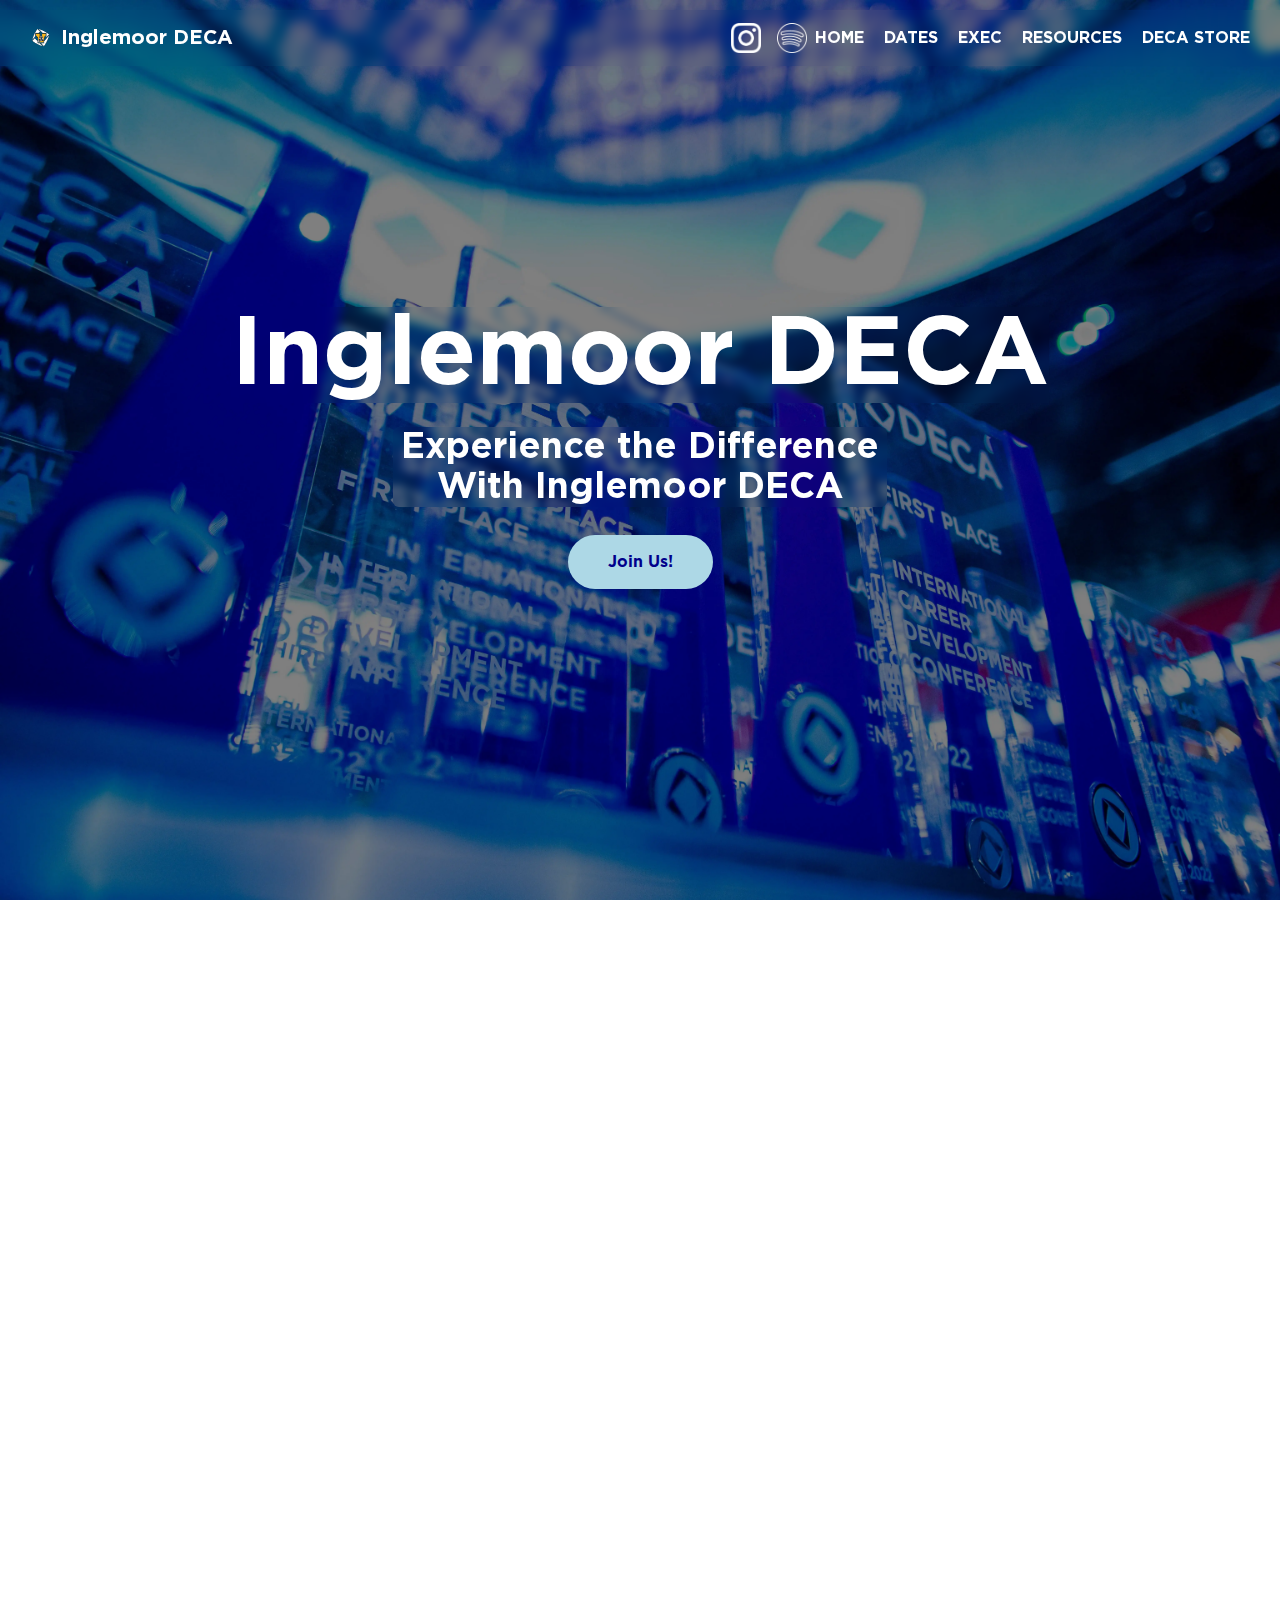
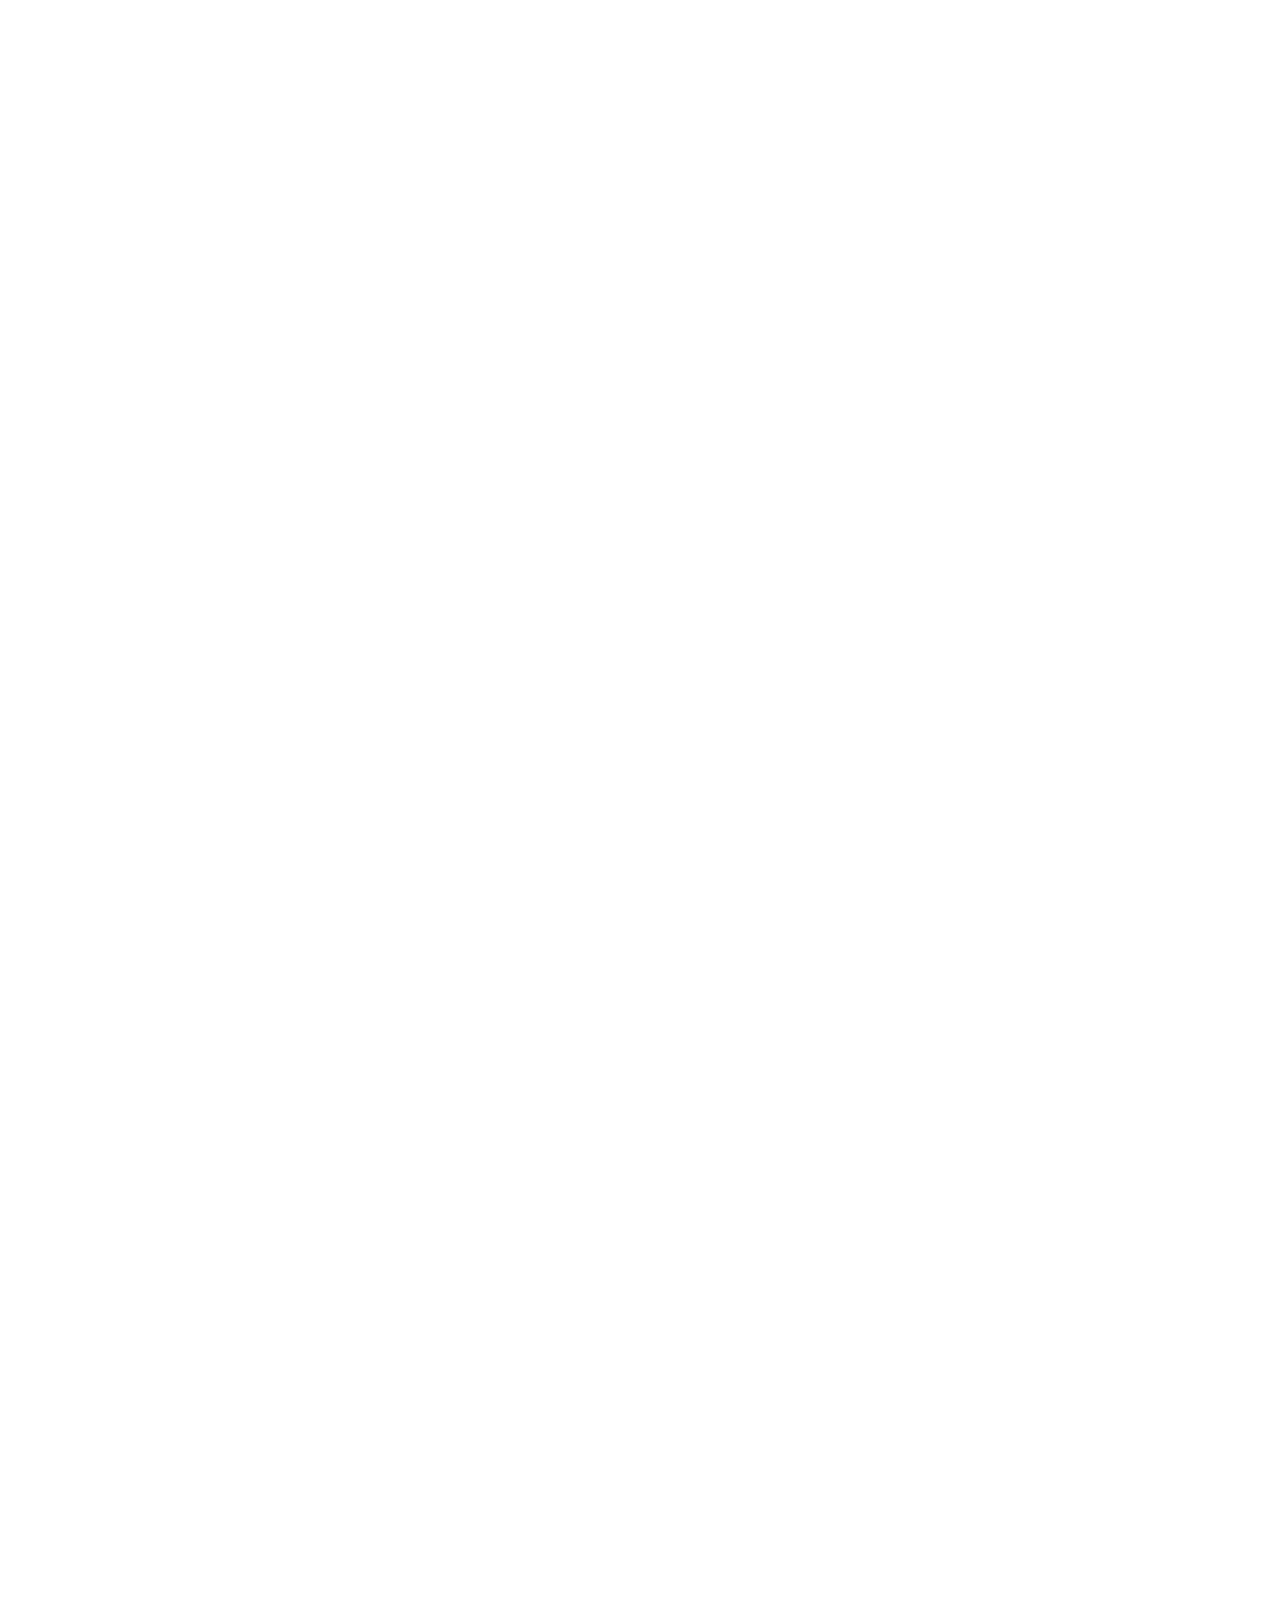
==== commit 93cd7cb9: "Deploying to gh-pages from @ mjh316/Inglemoor-DECA-Wesbite@0ed7ce3b01b8884c562b2d351ecce3c60d4d9c46 " ====
--- a/index.html
+++ b/index.html
@@ -1,3 +1,3 @@
-<!DOCTYPE html><html lang="en"><head><meta charset="utf-8"><meta name="viewport" content="width=device-width, initial-scale=1.0"><link rel="stylesheet" href="/Inglemoor-DECA-Wesbite/index.3b6695c4.css"><link rel="stylesheet" href="/Inglemoor-DECA-Wesbite/index.48f6748d.css"><style>html{scroll-behavior:smooth}body{background-image:url(background1.4b692d27.webp);background-repeat:no-repeat;background-size:cover;background-attachment:fixed;margin:0;padding:0;font-family:Gotham Bold,sans-serif}.content{height:100vh;padding:20px;overflow:auto}.reveal{opacity:0;transition:transform 1s,opacity 1s;position:relative;transform:translateY(150px)}.reveal.active{opacity:1;transform:translateY(0)}#important-dates{background-image:url(image.2cb3056f.webp);background-repeat:no-repeat;background-size:cover;background-attachment:fixed}#resources{background-image:url(background3.3cf7fbee.webp);background-repeat:no-repeat;background-size:cover;background-attachment:fixed}#section3{background-color:#00f}.button{color:#00008b;text-align:center;cursor:pointer;background-color:#add8e6;border:none;border-radius:30px;margin:4px 2px;padding:15px 40px;font-family:Gotham Bold,sans-serif;font-size:16px;text-decoration:none;transition:background-color .3s,color .3s;display:inline-block}.small-button{cursor:pointer;background-color:#0000;border:none;outline:none;width:100px;height:100px}.button:hover{color:#fff;background-color:#00008b}.small-image{max-width:100%;max-height:100%}.card{text-align:center;background-color:#fff;border-radius:10px;max-width:275px;margin:auto auto 20px;position:relative;box-shadow:0 4px 8px #0003}.title{color:#1d274f;font-size:18px}a{color:#000;font-size:22px;text-decoration:none}button:hover,a:hover{opacity:.7}.header{z-index:1000;background-color:#0000;padding:10px 0;transition:background-color .3s;position:fixed;top:0;left:0;right:0}.header nav{justify-content:space-between;align-items:center;max-width:100%;padding:0 20px;display:flex}.header ul{align-items:center;margin:0;padding:0;list-style-type:none;display:flex}.header a{color:#fff;text-decoration:none}.solid-background .header{background-color:#1d274f}nav ul{justify-content:center;margin:0;padding:0;list-style-type:none;display:flex}nav ul li{margin:0 10px}nav ul li a{color:#fff;text-transform:uppercase;font-size:16px;text-decoration:none;transition:color .3s}nav ul li a:hover{color:#8ee9e2}.bio-content{opacity:0;z-index:1;background-color:#fff;border-radius:10px;width:100%;max-height:0;transition:max-height 1s cubic-bezier(0,1,0,1),opacity .4s ease-in-out,margin-top .4s ease-in-out;position:absolute;top:100%;left:0;overflow:hidden}.bio-content.active{opacity:1;max-height:2000px;margin-top:-20px;transition:max-height 1s cubic-bezier(0,1,0,1),opacity .4s ease-in-out,margin-top .4s ease-in-out}#bioButton>img{transform-origin:50%}.card-container.active .bio-content{transform:scaleY(1)}.card-container{flex-wrap:wrap;justify-content:space-between;gap:20px;display:flex}.calendar{grid-template-columns:repeat(7,1fr);gap:10px;max-height:-moz-fit-content;max-height:fit-content;margin:10px 0;display:grid}.calendar-day{-webkit-backdrop-filter:blur(4px);color:#fff;background:#ffffff40;border:1px solid #ffffff2e;border-radius:10px;flex-direction:column;justify-content:flex-start;align-items:center;width:100px;height:100px;font-size:.8rem;font-weight:300;display:flex;position:relative;box-shadow:0 8px 32px #1f26875e}.current-day:before{content:"";z-index:-1;color:#fff;background-color:#ffffffb3;border-radius:10px;width:100%;height:100%;position:absolute;top:0;left:0}.days-of-week{color:#fff;grid-template-columns:repeat(7,1fr);gap:88px;max-width:700px;padding:20px;font-size:.9rem;font-weight:700;display:grid}.event-list{text-align:center}.event-link{color:#fff;cursor:pointer;font-size:.9rem;text-decoration:underline}</style></head><body> <header class="header"> <nav class="backdrop-blur-sm flex h-14 items-center w-full"> <div class="flex flex-1 items-center"> <img src="/Inglemoor-DECA-Wesbite/whitedecalogo.da55548e.webp" style="max-width:7%;height:auto"> <p class="lg:text-xl md:text-lg text-sm text-white" style="font-family:Gotham Bold">Inglemoor DECA</p> </div> <ul class="hidden items-end md:flex"> <button class="small-button" onclick="handleButtonClick()"> <img src="/Inglemoor-DECA-Wesbite/instagramlogo.320f1b1e.webp" style="max-width:30%;height:auto;margin-left:50px"> </button> <li class="hidden md:block" style="margin-right:10px"><a href="#home">Home</a></li> <li class="hidden md:block" style="margin-right:10px"><a href="#dates">Dates</a></li> <li class="hidden md:block" style="margin-right:10px"><a href="#team">Exec</a></li> <li class="hidden md:block" style="margin-right:10px"><a href="https://drive.google.com/drive/u/1/folders/1cT06NpDMeBS0UHMZ0a4pTnC7VfV1h9yB" target="_blank">Resources</a></li> <li class="hidden md:block" style="margin-right:10px"><a href="/Inglemoor-DECA-Wesbite/decastore.html">DECA Store</a></li> </ul> </nav> </header> <div id="home" style="justify-content:center;align-items:center;height:100vh;display:flex"> <div style="text-align:center"> <h1 class="backdrop-blur-sm lg:text-6xl text-4xl text-white xl:text-8xl" style="font-family:Gotham Bold"> Inglemoor DECA</h1> <p class="backdrop-blur-sm lg:text-4xl mx-auto my-6 px-2 rounded-md text-2xl text-white w-fit xl:text-4xl" style="font-family:Gotham Bold"> Experience the Difference<br> With Inglemoor DECA </p> <a href="https://docs.google.com/forms/d/e/1FAIpQLSc2H6q51P586y4rGRyLnhIHErvByI6XdgyVdN3N23IqFQei8Q/viewform"> <button class="button"> Join Us! </button> </a> </div>  </div> <section id="dates" class="flex flex-col h-fit reveal"> <div style="justify-content:center;align-items:center;display:flex"> <h1 class="text-center" style="color:#fff;font-family:Gotham Bold;font-size:40px">Important Dates</h1> </div> <h2 class="text-center" style="color:#fff;font-family:Gotham Bold;font-size:20px">Meeting Slides Are Linked On the Calendar!</h2>      <h1 class="text-2xl text-center" style="color:#fff" id="currentMonthYear"></h1> <div class="flex-col hidden justify-center md:flex mx-auto overflow-hidden"> <div class="backdrop-blur-lg flex gap-20 h-full mt-10 pl-8 text-white"> <div>Sun</div> <div>Mon</div> <div>Tue</div> <div>Wed</div> <div>Thu</div> <div>Fri</div> <div>Sat</div> </div> <div class="backdrop-blur-lg calendar container h-full hidden md:flex min-w-full px-4 py-2 rounded-lg" id="calendar"> </div> </div> <ul id="mobilecalendar" class="container flex flex-col gap-y-2 h-full mb-4 md:hidden min-w-full"> </ul> </section> <section id="team" class="border-green-400 h-full mt-40 reveal scroll-mt-14"> <div style="justify-content:center;align-items:center;display:flex"> <h1 style="color:#fff;font-family:Gotham Bold;font-size:40px">DECA Executive Team</h1> </div> <div class="[&>div]:outline-amber-400 card-container h-fit hover:[&>div]:outline-2"> <div class="card hover:outline-8 outline-amber-400 outline-offset-2"> <img src="/Inglemoor-DECA-Wesbite/whitedecalogo.da55548e.webp" style="width:100%"> <h1 style="color:#1d274f;font-family:Gotham Bold">Emily Mo</h1> <p class="title">Co-President</p> <button class="small-button" id="emailButton;" style="justify-content:left"> <img loading="lazy" src="/Inglemoor-DECA-Wesbite/emailicon.27ba0c97.webp" style="max-width:50%;height:auto"> </button> <button class="small-button" id="bioButton" onclick="toggleBioBox(this)" style="justify-content:right"> <img loading="lazy" src="/Inglemoor-DECA-Wesbite/bioicon.36aaa573.svg" style="max-width:50%;height:auto"> </button> <div class="bio-content" id="bioBox">   <p style="color:#1d274f;text-align:left;padding:20px;font-family:Gotham Bold"> My name is Emily Mo, a Senior at Inglemoor High School. I’ve been in DECA all of high school and have competed entirely in finance-related events: Financial Consulting during my Freshman year and Financial Services in the later two. Through these competitions, I’ve traveled to places from Atlanta, Georgia, to Orlando, Florida. At each conference, I was able to make friends, develop new skills, and get a step closer to becoming the Finance Bro I aspire to be. Besides DECA, I enjoy watching Chinese Drama, listening to music, eating fruits, and doing martial arts(kungfu!🐼). If you share any of these hobbies or have any questions, please approach me anytime- I love children and can’t wait to meet you all this year. </p> </div> </div> <div class="card"> <img src="/Inglemoor-DECA-Wesbite/whitedecalogo.da55548e.webp" style="width:100%"> <h1 style="color:#1d274f;font-family:Gotham Bold">Abhinav Akkiraju</h1> <p class="title">Co-President</p> <button class="small-button" id="emailButton;" style="justify-content:left"> <img loading="lazy" src="/Inglemoor-DECA-Wesbite/emailicon.27ba0c97.webp" style="max-width:50%;height:auto"> </button> <button class="small-button" id="bioButton" onclick="toggleBioBox(this)" style="justify-content:right"> <img loading="lazy" src="/Inglemoor-DECA-Wesbite/bioicon.36aaa573.svg" style="max-width:50%;height:auto"> </button> <div class="bio-content" id="bioBox">   <p style="color:#1d274f;text-align:left;padding:20px;font-family:Gotham Bold"> abhinav was too busy to write a bio for us ;-; </p> </div> </div> <div class="card"> <img src="/Inglemoor-DECA-Wesbite/whitedecalogo.da55548e.webp" style="width:100%"> <h1 style="color:#1d274f;font-family:Gotham Bold">Bennett Ye</h1> <p class="title">Director of Competition</p> <button class="small-button" id="emailButton;" style="justify-content:left"> <img loading="lazy" src="/Inglemoor-DECA-Wesbite/emailicon.27ba0c97.webp" style="max-width:50%;height:auto"> </button> <button class="small-button" id="bioButton" onclick="toggleBioBox(this)" style="justify-content:right"> <img loading="lazy" src="/Inglemoor-DECA-Wesbite/bioicon.36aaa573.svg" style="max-width:50%;height:auto"> </button> <div class="bio-content" id="bioBox">   <p style="color:#1d274f;text-align:left;padding:20px;font-family:Gotham Bold"> Hello hello, this is Bennett. I’m currently a senior and this is my third year in DECA (I started in my sophomore year but I regret not starting sooner). I’m huge classical music and fine arts fan (let me know what your favorite piano piece is :D) as well as the definition of STEM kid, so feel free to reach out! As for DECA, my work primarily focuses on getting you guys prepared for competitions and providing resources for you so we can keep Inglemoor DECA on top. My main expertise with events is anything prepared, particularly Innovation Plan and IMC events. If you need ICDC-winning advice, I’m your guy. Best of luck to all of you and I’ll see you around! </p> </div> </div> <div class="card"> <img src="/Inglemoor-DECA-Wesbite/whitedecalogo.da55548e.webp" style="width:100%"> <h1 style="color:#1d274f;font-family:Gotham Bold">Klaira Zhang</h1> <p class="title">Director of Fundraising</p> <button class="small-button" id="emailButton;" style="justify-content:left"> <img loading="lazy" src="/Inglemoor-DECA-Wesbite/emailicon.27ba0c97.webp" style="max-width:50%;height:auto"> </button> <button class="small-button" id="bioButton" onclick="toggleBioBox(this)" style="justify-content:right"> <img loading="lazy" src="/Inglemoor-DECA-Wesbite/bioicon.36aaa573.svg" style="max-width:50%;height:auto"> </button> <div class="bio-content" id="bioBox">   <p style="color:#1d274f;text-align:left;padding:20px;font-family:Gotham Bold"> My name is Klaira, I’m a senior, and this is my third year serving on the Inglemoor DECA executive team. Last year, I achieved my elementary self’s goal in high school of traveling to a Disney park through DECA when I attended the international conference in Orlando, FL. This year, ICDC is at Disneyland in Anaheim, CA and I hope to be able to attend again! I specialize in marketing roleplays, my favorite event being Food Marketing. DECA has always been my favorite high school club, and offers so many great opportunities from networking and meeting new friends to showcasing your creativity and improving your presentation skills. I hope you have a great time with Inglemoor DECA and I look forward to getting to know you soon! </p> </div> </div> <br> <div class="card"> <img src="/Inglemoor-DECA-Wesbite/whitedecalogo.da55548e.webp" style="width:100%"> <h1 style="color:#1d274f;font-family:Gotham Bold">Daniel Su</h1> <p class="title">Director of Public Relations</p> <button class="small-button" id="emailButton;" style="justify-content:left"> <img loading="lazy" src="/Inglemoor-DECA-Wesbite/emailicon.27ba0c97.webp" style="max-width:50%;height:auto"> </button> <button class="small-button" id="bioButton" onclick="toggleBioBox(this)" style="justify-content:right"> <img loading="lazy" src="/Inglemoor-DECA-Wesbite/bioicon.36aaa573.svg" style="max-width:50%;height:auto"> </button> <div class="bio-content" id="bioBox">   <p style="color:#1d274f;text-align:left;padding:20px;font-family:Gotham Bold"> I’m Daniel and I’m going to be a junior next year. I’m a big fan of listening to music, playing sports, and hanging out with friends. Even after failing my first two years at area, I made it to ICDC top 10 in my event. </p> </div> </div> <div class="card"> <img src="/Inglemoor-DECA-Wesbite/whitedecalogo.da55548e.webp" style="width:100%"> <h1 style="color:#1d274f;font-family:Gotham Bold">Nadia Teng</h1> <p class="title">Event Coordinator</p> <button class="small-button" id="emailButton;" style="justify-content:left"> <img loading="lazy" src="/Inglemoor-DECA-Wesbite/emailicon.27ba0c97.webp" style="max-width:50%;height:auto"> </button> <button class="small-button" id="bioButton" onclick="toggleBioBox(this)" style="justify-content:right"> <img loading="lazy" src="/Inglemoor-DECA-Wesbite/bioicon.36aaa573.svg" style="max-width:50%;height:auto"> </button> <div class="bio-content" id="bioBox">   <p style="color:#1d274f;text-align:left;padding:20px;font-family:Gotham Bold"> Hello, Nadia here :) I’m currently a (semi-retired) competitive table tennis athlete who happens to be allergic to four types of meat. Also a big music person- if you’re a fan of wave to earth, keshi, Laufey, or Luke Chiang, I would love to be your friend and share my playlists with you. Workwise, my contributions to the exec team involve organizing late nights and special DECA events like my title says. Being a senior DECA student, my expertise falls in the Hospitality and Tourism field but also SUBP (Start-up Business Plan) so reach out if you ever need help! Inglemoor DECA has been one of the highlights of my high school career so consider coming for the suits and staying for the friends and core memories. Hope to see you around! ^^ </p> </div> </div> <div class="card"> <img src="/Inglemoor-DECA-Wesbite/whitedecalogo.da55548e.webp" style="width:100%"> <h1 style="color:#1d274f;font-family:Gotham Bold">Caroline Sheehan</h1> <p class="title">Co-Retail Manager</p> <button class="small-button" id="emailButton;" style="justify-content:left"> <img loading="lazy" src="/Inglemoor-DECA-Wesbite/emailicon.27ba0c97.webp" style="max-width:50%;height:auto"> </button> <button class="small-button" id="bioButton" onclick="toggleBioBox(this)" style="justify-content:right"> <img loading="lazy" src="/Inglemoor-DECA-Wesbite/bioicon.36aaa573.svg" style="max-width:50%;height:auto"> </button> <div class="bio-content" id="bioBox">   <p style="color:#1d274f;text-align:left;padding:20px;font-family:Gotham Bold"> My name is Caroline Sheehan, and I am a senior at Inglemoor High School! I’ve been in DECA since my freshman year and it has always been my favorite club. My favorite events to compete in are anything that’s prepared (I did a role play my freshman year, let's just say it was not for me). I’ve met so many people from DECA not only just in Inglemoor DECA but also other chapters all around the country! DECA has helped me so much with my public speaking skills and has created some awesome networking opportunities for me! Other stuff I love to do besides DECA: soccer, reading, eating, listening to music, and hanging out with my friends. DECA can be hard but has taught me so many valuable lessons and life skills so don’t be afraid to reach out for advice! Don’t forget to stop by and visit Izzy and I at the DECA store we’re open Monday, Tuesday, Friday and sometimes in the morning 😉. </p> </div> </div> <div class="card"> <img src="/Inglemoor-DECA-Wesbite/whitedecalogo.da55548e.webp" style="width:100%"> <h1 style="color:#1d274f;font-family:Gotham Bold">Izzy Baquian</h1> <p class="title">Co-Retail Manager</p> <button class="small-button" id="emailButton;" style="justify-content:left"> <img loading="lazy" src="/Inglemoor-DECA-Wesbite/emailicon.27ba0c97.webp" style="max-width:50%;height:auto"> </button> <button class="small-button" id="bioButton" onclick="toggleBioBox(this)" style="justify-content:right"> <img loading="lazy" src="/Inglemoor-DECA-Wesbite/bioicon.36aaa573.svg" style="max-width:50%;height:auto"> </button> <div class="bio-content" id="bioBox">   <p style="color:#1d274f;text-align:left;padding:20px;font-family:Gotham Bold"> Hey I’m Izzy and I am a senior at Inglemoor this year! This is my third year doing DECA and I highly recommend it for anyone in any grade. It’s not only taught me a lot about business and marketing but also other important skills like teamwork and public speaking. One of my favorite things about DECA is there is a spot for everyone. From fashion to sports and entertainment, you’ll be able to find an event that you’ll enjoy. I have competed in Hospitality and Tourism Professional Selling, and Start Up Business so feel free to reach out if you are interested or need help with either event! Outside of DECA I love to play soccer, go thrifting, listen to music, bake yummy desserts, and play spikeball. Come stop by and say hi to Caroline and I in the DECA store and pick up a d </p> </div> </div> <br> <div class="card"> <img src="/Inglemoor-DECA-Wesbite/whitedecalogo.da55548e.webp" style="width:100%"> <h1 style="color:#1d274f;font-family:Gotham Bold">Lillie Tsegay</h1> <p class="title">Senior Class Representative</p> <button class="small-button" id="emailButton;" style="justify-content:left"> <img loading="lazy" src="/Inglemoor-DECA-Wesbite/emailicon.27ba0c97.webp" style="max-width:50%;height:auto"> </button> <button class="small-button" id="bioButton" onclick="toggleBioBox(this)" style="justify-content:right"> <img loading="lazy" src="/Inglemoor-DECA-Wesbite/bioicon.36aaa573.svg" style="max-width:50%;height:auto"> </button> <div class="bio-content" id="bioBox">   <p style="color:#1d274f;text-align:left;padding:20px;font-family:Gotham Bold"> </p> </div> </div> <div class="card"> <img src="/Inglemoor-DECA-Wesbite/whitedecalogo.da55548e.webp" style="width:100%"> <h1 style="color:#1d274f;font-family:Gotham Bold">Megan Liao</h1> <p class="title">Junior Class Representative</p> <button class="small-button" id="emailButton;" style="justify-content:left"> <img loading="lazy" src="/Inglemoor-DECA-Wesbite/emailicon.27ba0c97.webp" style="max-width:50%;height:auto"> </button> <button class="small-button" id="bioButton" onclick="toggleBioBox(this)" style="justify-content:right"> <img loading="lazy" src="/Inglemoor-DECA-Wesbite/bioicon.36aaa573.svg" style="max-width:50%;height:auto"> </button> <div class="bio-content" id="bioBox">   <p style="color:#1d274f;text-align:left;padding:20px;font-family:Gotham Bold"> My name is Megan Liao, a Junior at Inglemoor High School. I've been a member of DECA throughout high school but recently became more involved in my Sophomore year, competing in Entrepreneurship and Marketing. Going into high school, I never really took clubs seriously 💀. However, attending the DECA conferences from Area to Internationals has allowed me to find a strong sense of community, gain new skills, and meet many amazing people. Aside from DECA, I love listening to music, lifting, gaming, and spending time with friends in my free time. I know that DECA can feel overwhelming and confusing (literally my Freshman year), so feel free to reach out to me for anything. I look forward to meeting you all! </p> </div> </div> <div class="card"> <img src="/Inglemoor-DECA-Wesbite/whitedecalogo.da55548e.webp" style="width:100%"> <h1 style="color:#1d274f;font-family:Gotham Bold">Amy Zhao</h1> <p class="title">Sophomore Class Representative</p> <button class="small-button" id="emailButton;" style="justify-content:left"> <img loading="lazy" src="/Inglemoor-DECA-Wesbite/emailicon.27ba0c97.webp" style="max-width:50%;height:auto"> </button> <button class="small-button" id="bioButton" onclick="toggleBioBox(this)" style="justify-content:right"> <img loading="lazy" src="/Inglemoor-DECA-Wesbite/bioicon.36aaa573.svg" style="max-width:50%;height:auto"> </button> <div class="bio-content" id="bioBox">   <p style="color:#1d274f;text-align:left;padding:20px;font-family:Gotham Bold"> My name is Amy, and I am a sophomore at Inglemoor. The DECA event I competed in during my freshman year was Start-Up Business Plan, which I somehow won first place at Area for. Thanks to DECA, I got to make new friends, bond with other students, learn from my mentors, and have an excuse to walk around the mall wearing a business suit. Outside of school, I enjoy writing, dancing, tutoring, and obsessing over boba. As your sophomore representative, I will be focused on making DECA a blast for you. This includes organizing special events and convincing as many people as possible to join DECA, because DECA rocks and so do you! I look forward to meeting you! </p> </div> </div> </div> </section> <script>document.addEventListener("DOMContentLoaded",function(){let e=document.querySelectorAll(".reveal");function t(){for(let t=0;t<e.length;t++){let n=window.innerHeight,d=e[t].getBoundingClientRect().top;d<n-150&&e[t].classList.add("active")}}window.addEventListener("scroll",t),t()});</script> <script></script> <script></script> <script>window.toggleBioBox=function(t){var e=t.nextElementSibling,i=e.classList.contains("active")?180:0;e.classList.toggle("active"),t.firstElementChild.style.transition="transform 0.3s ease-in-out",t.firstElementChild.style.transform=`rotate(${180-i}deg)`};</script> <script>// Function to add/remove class based on scroll position
+<!DOCTYPE html><html lang="en"><head><meta charset="utf-8"><meta name="viewport" content="width=device-width, initial-scale=1.0"><link rel="stylesheet" href="/index.2ced84db.css"><link rel="stylesheet" href="/index.48f6748d.css"><style>html{scroll-behavior:smooth}body{background-image:url(background1.4b692d27.webp);background-repeat:no-repeat;background-size:cover;background-attachment:fixed;margin:0;padding:0;font-family:Gotham Bold,sans-serif}.content{height:100vh;padding:20px;overflow:auto}.reveal{opacity:0;transition:transform 1s,opacity 1s;position:relative;transform:translateY(150px)}.reveal.active{opacity:1;transform:translateY(0)}#important-dates{background-image:url(image.2cb3056f.webp);background-repeat:no-repeat;background-size:cover;background-attachment:fixed}#resources{background-image:url(background3.3cf7fbee.webp);background-repeat:no-repeat;background-size:cover;background-attachment:fixed}#section3{background-color:#00f}.button{color:#00008b;text-align:center;cursor:pointer;background-color:#add8e6;border:none;border-radius:30px;margin:4px 2px;padding:15px 40px;font-family:Gotham Bold,sans-serif;font-size:16px;text-decoration:none;transition:background-color .3s,color .3s;display:inline-block}.small-button{cursor:pointer;background-color:#0000;border:none;outline:none;width:100px;height:100px}.button:hover{color:#fff;background-color:#00008b}.small-image{max-width:100%;max-height:100%}.card{text-align:center;background-color:#fff;border-radius:10px;max-width:275px;margin:auto auto 20px;position:relative;box-shadow:0 4px 8px #0003}.title{color:#1d274f;font-size:18px}a{color:#000;font-size:22px;text-decoration:none}button:hover,a:hover{opacity:.7}.header{z-index:1000;background-color:#0000;padding:10px 0;transition:background-color .3s;position:fixed;top:0;left:0;right:0}.header nav{justify-content:space-between;align-items:center;max-width:100%;padding:0 20px;display:flex}.header ul{align-items:center;margin:0;padding:0;list-style-type:none;display:flex}.header a{color:#fff;text-decoration:none}.solid-background .header{background-color:#1d274f}nav ul{justify-content:center;margin:0;padding:0;list-style-type:none;display:flex}nav ul li{margin:0 10px}nav ul li a{color:#fff;text-transform:uppercase;font-size:16px;text-decoration:none;transition:color .3s}nav ul li a:hover{color:#8ee9e2}.bio-content{opacity:0;z-index:1;background-color:#fff;border-radius:10px;width:100%;max-height:0;transition:max-height 1s cubic-bezier(0,1,0,1),opacity .4s ease-in-out,margin-top .4s ease-in-out;position:absolute;top:100%;left:0;overflow:hidden}.bio-content.active{opacity:1;max-height:2000px;margin-top:-20px;transition:max-height 1s cubic-bezier(0,1,0,1),opacity .4s ease-in-out,margin-top .4s ease-in-out}#bioButton>img{transform-origin:50%}.card-container.active .bio-content{transform:scaleY(1)}.card-container{flex-wrap:wrap;justify-content:space-between;gap:20px;display:flex}.calendar{grid-template-columns:repeat(7,1fr);gap:10px;max-height:-moz-fit-content;max-height:fit-content;margin:10px 0;display:grid}.calendar-day{-webkit-backdrop-filter:blur(4px);color:#fff;background:#ffffff40;border:1px solid #ffffff2e;border-radius:10px;flex-direction:column;justify-content:flex-start;align-items:center;width:100px;height:100px;font-size:.8rem;font-weight:300;display:flex;position:relative;box-shadow:0 8px 32px #1f26875e}.current-day:before{content:"";z-index:-1;color:#fff;background-color:#ffffffb3;border-radius:10px;width:100%;height:100%;position:absolute;top:0;left:0}.days-of-week{color:#fff;grid-template-columns:repeat(7,1fr);gap:88px;max-width:700px;padding:20px;font-size:.9rem;font-weight:700;display:grid}.event-list{text-align:center}.event-link{color:#fff;cursor:pointer;font-size:.9rem;text-decoration:underline}</style></head><body> <header class="header"> <nav class="backdrop-blur-sm flex h-14 items-center w-full"> <div class="flex flex-1 items-center"> <img src="/whitedecalogo.da55548e.webp" style="max-width:7%;height:auto"> <p class="lg:text-xl md:text-lg text-sm text-white" style="font-family:Gotham Bold">Inglemoor DECA</p> </div> <ul class="hidden items-end md:flex"> <button class="small-button" onclick="handleButtonClick()"> <img src="/instagramlogo.320f1b1e.webp" style="max-width:30%;height:auto;margin-left:14vh"> </button> <button class="small-button" onclick="handleButtonClick()"> <img src="/spotifylogo.45f5ff58.webp" style="max-width:30%;height:auto;margin-left:8vh"> </button> <li class="hidden md:block" style="margin-right:10px"><a href="#home">Home</a></li> <li class="hidden md:block" style="margin-right:10px"><a href="#dates">Dates</a></li> <li class="hidden md:block" style="margin-right:10px"><a href="#team">Exec</a></li> <li class="hidden md:block" style="margin-right:10px"><a href="https://drive.google.com/drive/u/1/folders/1cT06NpDMeBS0UHMZ0a4pTnC7VfV1h9yB" target="_blank">Resources</a></li> <li class="hidden md:block" style="margin-right:10px"><a href="/decastore.html">DECA Store</a></li> </ul> </nav> </header> <div id="home" style="justify-content:center;align-items:center;height:100vh;display:flex"> <div style="text-align:center"> <h1 class="backdrop-blur-sm lg:text-6xl text-4xl text-white xl:text-8xl" style="font-family:Gotham Bold"> Inglemoor DECA</h1> <p class="backdrop-blur-sm lg:text-4xl mx-auto my-6 px-2 rounded-md text-2xl text-white w-fit xl:text-4xl" style="font-family:Gotham Bold"> Experience the Difference<br> With Inglemoor DECA </p> <a href="https://docs.google.com/forms/d/e/1FAIpQLSc2H6q51P586y4rGRyLnhIHErvByI6XdgyVdN3N23IqFQei8Q/viewform"> <button class="button"> Join Us! </button> </a> </div>  </div> <section id="dates" class="flex flex-col h-fit reveal"> <div style="justify-content:center;align-items:center;display:flex"> <h1 class="text-center" style="color:#fff;font-family:Gotham Bold;font-size:40px">Important Dates</h1> </div> <h2 class="text-center" style="color:#fff;font-family:Gotham Bold;font-size:20px">Meeting Slides Are Linked On the Calendar!</h2>      <h1 class="text-2xl text-center" style="color:#fff" id="currentMonthYear"></h1> <div class="flex-col hidden justify-center md:flex mx-auto overflow-hidden"> <div class="backdrop-blur-lg flex gap-20 h-full mt-10 pl-8 text-white"> <div>Sun</div> <div>Mon</div> <div>Tue</div> <div>Wed</div> <div>Thu</div> <div>Fri</div> <div>Sat</div> </div> <div class="backdrop-blur-lg calendar container h-full hidden md:flex min-w-full px-4 py-2 rounded-lg" id="calendar"> </div> </div> <ul id="mobilecalendar" class="container flex flex-col gap-y-2 h-full mb-4 md:hidden min-w-full"> </ul> </section> <section id="team" class="border-green-400 h-full mt-40 reveal scroll-mt-14"> <div style="justify-content:center;align-items:center;display:flex"> <h1 style="color:#fff;font-family:Gotham Bold;font-size:40px">DECA Executive Team</h1> </div> <div class="[&>div]:outline-amber-400 card-container h-fit hover:[&>div]:outline-2"> <div class="card hover:outline-8 outline-amber-400 outline-offset-2"> <img src="/whitedecalogo.da55548e.webp" style="width:100%"> <h1 style="color:#1d274f;font-family:Gotham Bold">Emily Mo</h1> <p class="title">Co-President</p> <button class="small-button" id="emailButton;" style="justify-content:left"> <img loading="lazy" src="/emailicon.27ba0c97.webp" style="max-width:50%;height:auto"> </button> <button class="small-button" id="bioButton" onclick="toggleBioBox(this)" style="justify-content:right"> <img loading="lazy" src="/bioicon.36aaa573.svg" style="max-width:50%;height:auto"> </button> <div class="bio-content" id="bioBox">   <p style="color:#1d274f;text-align:left;padding:20px;font-family:Gotham Bold"> My name is Emily Mo, a Senior at Inglemoor High School. I’ve been in DECA all of high school and have competed entirely in finance-related events: Financial Consulting during my Freshman year and Financial Services in the later two. Through these competitions, I’ve traveled to places from Atlanta, Georgia, to Orlando, Florida. At each conference, I was able to make friends, develop new skills, and get a step closer to becoming the Finance Bro I aspire to be. Besides DECA, I enjoy watching Chinese Drama, listening to music, eating fruits, and doing martial arts(kungfu!🐼). If you share any of these hobbies or have any questions, please approach me anytime- I love children and can’t wait to meet you all this year. </p> </div> </div> <div class="card"> <img src="/whitedecalogo.da55548e.webp" style="width:100%"> <h1 style="color:#1d274f;font-family:Gotham Bold">Abhinav Akkiraju</h1> <p class="title">Co-President</p> <button class="small-button" id="emailButton;" style="justify-content:left"> <img loading="lazy" src="/emailicon.27ba0c97.webp" style="max-width:50%;height:auto"> </button> <button class="small-button" id="bioButton" onclick="toggleBioBox(this)" style="justify-content:right"> <img loading="lazy" src="/bioicon.36aaa573.svg" style="max-width:50%;height:auto"> </button> <div class="bio-content" id="bioBox">   <p style="color:#1d274f;text-align:left;padding:20px;font-family:Gotham Bold"> abhinav was too busy to write a bio for us ;-; </p> </div> </div> <div class="card"> <img src="/whitedecalogo.da55548e.webp" style="width:100%"> <h1 style="color:#1d274f;font-family:Gotham Bold">Bennett Ye</h1> <p class="title">Director of Competition</p> <button class="small-button" id="emailButton;" style="justify-content:left"> <img loading="lazy" src="/emailicon.27ba0c97.webp" style="max-width:50%;height:auto"> </button> <button class="small-button" id="bioButton" onclick="toggleBioBox(this)" style="justify-content:right"> <img loading="lazy" src="/bioicon.36aaa573.svg" style="max-width:50%;height:auto"> </button> <div class="bio-content" id="bioBox">   <p style="color:#1d274f;text-align:left;padding:20px;font-family:Gotham Bold"> Hello hello, this is Bennett. I’m currently a senior and this is my third year in DECA (I started in my sophomore year but I regret not starting sooner). I’m huge classical music and fine arts fan (let me know what your favorite piano piece is :D) as well as the definition of STEM kid, so feel free to reach out! As for DECA, my work primarily focuses on getting you guys prepared for competitions and providing resources for you so we can keep Inglemoor DECA on top. My main expertise with events is anything prepared, particularly Innovation Plan and IMC events. If you need ICDC-winning advice, I’m your guy. Best of luck to all of you and I’ll see you around! </p> </div> </div> <div class="card"> <img src="/whitedecalogo.da55548e.webp" style="width:100%"> <h1 style="color:#1d274f;font-family:Gotham Bold">Klaira Zhang</h1> <p class="title">Director of Fundraising</p> <button class="small-button" id="emailButton;" style="justify-content:left"> <img loading="lazy" src="/emailicon.27ba0c97.webp" style="max-width:50%;height:auto"> </button> <button class="small-button" id="bioButton" onclick="toggleBioBox(this)" style="justify-content:right"> <img loading="lazy" src="/bioicon.36aaa573.svg" style="max-width:50%;height:auto"> </button> <div class="bio-content" id="bioBox">   <p style="color:#1d274f;text-align:left;padding:20px;font-family:Gotham Bold"> My name is Klaira, I’m a senior, and this is my third year serving on the Inglemoor DECA executive team. Last year, I achieved my elementary self’s goal in high school of traveling to a Disney park through DECA when I attended the international conference in Orlando, FL. This year, ICDC is at Disneyland in Anaheim, CA and I hope to be able to attend again! I specialize in marketing roleplays, my favorite event being Food Marketing. DECA has always been my favorite high school club, and offers so many great opportunities from networking and meeting new friends to showcasing your creativity and improving your presentation skills. I hope you have a great time with Inglemoor DECA and I look forward to getting to know you soon! </p> </div> </div> <br> <div class="card"> <img src="/whitedecalogo.da55548e.webp" style="width:100%"> <h1 style="color:#1d274f;font-family:Gotham Bold">Daniel Su</h1> <p class="title">Director of Public Relations</p> <button class="small-button" id="emailButton;" style="justify-content:left"> <img loading="lazy" src="/emailicon.27ba0c97.webp" style="max-width:50%;height:auto"> </button> <button class="small-button" id="bioButton" onclick="toggleBioBox(this)" style="justify-content:right"> <img loading="lazy" src="/bioicon.36aaa573.svg" style="max-width:50%;height:auto"> </button> <div class="bio-content" id="bioBox">   <p style="color:#1d274f;text-align:left;padding:20px;font-family:Gotham Bold"> I’m Daniel and I’m going to be a junior next year. I’m a big fan of listening to music, playing sports, and hanging out with friends. Even after failing my first two years at area, I made it to ICDC top 10 in my event. </p> </div> </div> <div class="card"> <img src="/whitedecalogo.da55548e.webp" style="width:100%"> <h1 style="color:#1d274f;font-family:Gotham Bold">Nadia Teng</h1> <p class="title">Event Coordinator</p> <button class="small-button" id="emailButton;" style="justify-content:left"> <img loading="lazy" src="/emailicon.27ba0c97.webp" style="max-width:50%;height:auto"> </button> <button class="small-button" id="bioButton" onclick="toggleBioBox(this)" style="justify-content:right"> <img loading="lazy" src="/bioicon.36aaa573.svg" style="max-width:50%;height:auto"> </button> <div class="bio-content" id="bioBox">   <p style="color:#1d274f;text-align:left;padding:20px;font-family:Gotham Bold"> Hello, Nadia here :) I’m currently a (semi-retired) competitive table tennis athlete who happens to be allergic to four types of meat. Also a big music person- if you’re a fan of wave to earth, keshi, Laufey, or Luke Chiang, I would love to be your friend and share my playlists with you. Workwise, my contributions to the exec team involve organizing late nights and special DECA events like my title says. Being a senior DECA student, my expertise falls in the Hospitality and Tourism field but also SUBP (Start-up Business Plan) so reach out if you ever need help! Inglemoor DECA has been one of the highlights of my high school career so consider coming for the suits and staying for the friends and core memories. Hope to see you around! ^^ </p> </div> </div> <div class="card"> <img src="/whitedecalogo.da55548e.webp" style="width:100%"> <h1 style="color:#1d274f;font-family:Gotham Bold">Caroline Sheehan</h1> <p class="title">Co-Retail Manager</p> <button class="small-button" id="emailButton;" style="justify-content:left"> <img loading="lazy" src="/emailicon.27ba0c97.webp" style="max-width:50%;height:auto"> </button> <button class="small-button" id="bioButton" onclick="toggleBioBox(this)" style="justify-content:right"> <img loading="lazy" src="/bioicon.36aaa573.svg" style="max-width:50%;height:auto"> </button> <div class="bio-content" id="bioBox">   <p style="color:#1d274f;text-align:left;padding:20px;font-family:Gotham Bold"> My name is Caroline Sheehan, and I am a senior at Inglemoor High School! I’ve been in DECA since my freshman year and it has always been my favorite club. My favorite events to compete in are anything that’s prepared (I did a role play my freshman year, let's just say it was not for me). I’ve met so many people from DECA not only just in Inglemoor DECA but also other chapters all around the country! DECA has helped me so much with my public speaking skills and has created some awesome networking opportunities for me! Other stuff I love to do besides DECA: soccer, reading, eating, listening to music, and hanging out with my friends. DECA can be hard but has taught me so many valuable lessons and life skills so don’t be afraid to reach out for advice! Don’t forget to stop by and visit Izzy and I at the DECA store we’re open Monday, Tuesday, Friday and sometimes in the morning 😉. </p> </div> </div> <div class="card"> <img src="/whitedecalogo.da55548e.webp" style="width:100%"> <h1 style="color:#1d274f;font-family:Gotham Bold">Izzy Baquian</h1> <p class="title">Co-Retail Manager</p> <button class="small-button" id="emailButton;" style="justify-content:left"> <img loading="lazy" src="/emailicon.27ba0c97.webp" style="max-width:50%;height:auto"> </button> <button class="small-button" id="bioButton" onclick="toggleBioBox(this)" style="justify-content:right"> <img loading="lazy" src="/bioicon.36aaa573.svg" style="max-width:50%;height:auto"> </button> <div class="bio-content" id="bioBox">   <p style="color:#1d274f;text-align:left;padding:20px;font-family:Gotham Bold"> Hey I’m Izzy and I am a senior at Inglemoor this year! This is my third year doing DECA and I highly recommend it for anyone in any grade. It’s not only taught me a lot about business and marketing but also other important skills like teamwork and public speaking. One of my favorite things about DECA is there is a spot for everyone. From fashion to sports and entertainment, you’ll be able to find an event that you’ll enjoy. I have competed in Hospitality and Tourism Professional Selling, and Start Up Business so feel free to reach out if you are interested or need help with either event! Outside of DECA I love to play soccer, go thrifting, listen to music, bake yummy desserts, and play spikeball. Come stop by and say hi to Caroline and I in the DECA store and pick up a d </p> </div> </div> <br> <div class="card"> <img src="/whitedecalogo.da55548e.webp" style="width:100%"> <h1 style="color:#1d274f;font-family:Gotham Bold">Lillie Tsegay</h1> <p class="title">Senior Class Representative</p> <button class="small-button" id="emailButton;" style="justify-content:left"> <img loading="lazy" src="/emailicon.27ba0c97.webp" style="max-width:50%;height:auto"> </button> <button class="small-button" id="bioButton" onclick="toggleBioBox(this)" style="justify-content:right"> <img loading="lazy" src="/bioicon.36aaa573.svg" style="max-width:50%;height:auto"> </button> <div class="bio-content" id="bioBox">   <p style="color:#1d274f;text-align:left;padding:20px;font-family:Gotham Bold"> </p> </div> </div> <div class="card"> <img src="/whitedecalogo.da55548e.webp" style="width:100%"> <h1 style="color:#1d274f;font-family:Gotham Bold">Megan Liao</h1> <p class="title">Junior Class Representative</p> <button class="small-button" id="emailButton;" style="justify-content:left"> <img loading="lazy" src="/emailicon.27ba0c97.webp" style="max-width:50%;height:auto"> </button> <button class="small-button" id="bioButton" onclick="toggleBioBox(this)" style="justify-content:right"> <img loading="lazy" src="/bioicon.36aaa573.svg" style="max-width:50%;height:auto"> </button> <div class="bio-content" id="bioBox">   <p style="color:#1d274f;text-align:left;padding:20px;font-family:Gotham Bold"> My name is Megan Liao, a Junior at Inglemoor High School. I've been a member of DECA throughout high school but recently became more involved in my Sophomore year, competing in Entrepreneurship and Marketing. Going into high school, I never really took clubs seriously 💀. However, attending the DECA conferences from Area to Internationals has allowed me to find a strong sense of community, gain new skills, and meet many amazing people. Aside from DECA, I love listening to music, lifting, gaming, and spending time with friends in my free time. I know that DECA can feel overwhelming and confusing (literally my Freshman year), so feel free to reach out to me for anything. I look forward to meeting you all! </p> </div> </div> <div class="card"> <img src="/whitedecalogo.da55548e.webp" style="width:100%"> <h1 style="color:#1d274f;font-family:Gotham Bold">Amy Zhao</h1> <p class="title">Sophomore Class Representative</p> <button class="small-button" id="emailButton;" style="justify-content:left"> <img loading="lazy" src="/emailicon.27ba0c97.webp" style="max-width:50%;height:auto"> </button> <button class="small-button" id="bioButton" onclick="toggleBioBox(this)" style="justify-content:right"> <img loading="lazy" src="/bioicon.36aaa573.svg" style="max-width:50%;height:auto"> </button> <div class="bio-content" id="bioBox">   <p style="color:#1d274f;text-align:left;padding:20px;font-family:Gotham Bold"> My name is Amy, and I am a sophomore at Inglemoor. The DECA event I competed in during my freshman year was Start-Up Business Plan, which I somehow won first place at Area for. Thanks to DECA, I got to make new friends, bond with other students, learn from my mentors, and have an excuse to walk around the mall wearing a business suit. Outside of school, I enjoy writing, dancing, tutoring, and obsessing over boba. As your sophomore representative, I will be focused on making DECA a blast for you. This includes organizing special events and convincing as many people as possible to join DECA, because DECA rocks and so do you! I look forward to meeting you! </p> </div> </div> </div> </section> <script>document.addEventListener("DOMContentLoaded",function(){let e=document.querySelectorAll(".reveal");function t(){for(let t=0;t<e.length;t++){let n=window.innerHeight,d=e[t].getBoundingClientRect().top;d<n-150&&e[t].classList.add("active")}}window.addEventListener("scroll",t),t()});</script> <script></script> <script></script> <script></script> <script>window.toggleBioBox=function(t){var e=t.nextElementSibling,i=e.classList.contains("active")?180:0;e.classList.toggle("active"),t.firstElementChild.style.transition="transform 0.3s ease-in-out",t.firstElementChild.style.transform=`rotate(${180-i}deg)`};</script> <script>// Function to add/remove class based on scroll position
 // Add a scroll event listener
 window.addEventListener("scroll",function(){let e=document.querySelector(".header"),d=document.body,o=window.scrollY;o>e.clientHeight?d.classList.add("solid-background"):d.classList.remove("solid-background")});</script> <script>const e=new Date,t=e.getMonth(),n=e.getFullYear();document.getElementById("currentMonthYear").textContent=`${["January","February","March","April","May","June","July","August","September","October","November","December"][t]} ${n}`;const a=new Date(n,t+1,0).getDate(),l=new Date(n,t,1).getDay(),c=document.getElementById("calendar");for(let e=0;e<l;e++){let e=document.createElement("div");c.appendChild(e)}for(let e=1;e<=a;e++){let t=document.createElement("div");t.className="calendar-day";let n=document.createElement("div");n.textContent=e,t.appendChild(n),c.appendChild(t)}const r=document.querySelectorAll(".calendar-day"),d={13:["<a class='event-link' href='https://www.canva.com/design/DAFrrX7rTVc/v3TcNMAxsb7I3SAElZllRQ/edit?utm_content=DA[…]m_campaign=designshare&utm_medium=link2&utm_source=sharebutton'>First Interest Meeting!</a>"],20:["<a class='event-link' href='https://www.canva.com/design/DAFrrX7rTVc/v3TcNMAxsb7I3SAElZllRQ/edit?utm_content=DA[…]m_campaign=designshare&utm_medium=link2&utm_source=sharebutton'>Second Interest Meeting!</a>"]},m=document.getElementById("mobilecalendar");for(let e=1;e<=31;++e)if(d[e]){let t=document.createElement("li");t.className="event-list",t.innerHTML=d[e],m.appendChild(t)}r.forEach(e=>{let t=e.textContent;if(d[t]){let n=document.createElement("div");n.className="event-list",d[t].forEach(e=>{let t=document.createElement("div");t.className="event",t.innerHTML=e,n.appendChild(t)}),e.appendChild(n)}});</script> </body></html>--- a/index.2ced84db.css
+++ b/index.2ced84db.css
@@ -0,0 +1,2 @@
+*,:before,:after{box-sizing:border-box;border:0 solid #e5e7eb}:before,:after{--tw-content:""}html{-webkit-text-size-adjust:100%;tab-size:4;font-feature-settings:normal;font-variation-settings:normal;font-family:ui-sans-serif,system-ui,-apple-system,BlinkMacSystemFont,Segoe UI,Roboto,Helvetica Neue,Arial,Noto Sans,sans-serif,Apple Color Emoji,Segoe UI Emoji,Segoe UI Symbol,Noto Color Emoji;line-height:1.5}body{line-height:inherit;margin:0}hr{color:inherit;border-top-width:1px;height:0}abbr:where([title]){-webkit-text-decoration:underline dotted;text-decoration:underline dotted}h1,h2,h3,h4,h5,h6{font-size:inherit;font-weight:inherit}a{color:inherit;-webkit-text-decoration:inherit;-webkit-text-decoration:inherit;text-decoration:inherit}b,strong{font-weight:bolder}code,kbd,samp,pre{font-family:ui-monospace,SFMono-Regular,Menlo,Monaco,Consolas,Liberation Mono,Courier New,monospace;font-size:1em}small{font-size:80%}sub,sup{vertical-align:baseline;font-size:75%;line-height:0;position:relative}sub{bottom:-.25em}sup{top:-.5em}table{text-indent:0;border-color:inherit;border-collapse:collapse}button,input,optgroup,select,textarea{font-feature-settings:inherit;font-variation-settings:inherit;font-family:inherit;font-size:100%;font-weight:inherit;line-height:inherit;color:inherit;margin:0;padding:0}button,select{text-transform:none}button,[type=button],[type=reset],[type=submit]{-webkit-appearance:button;background-color:#0000;background-image:none}:-moz-focusring{outline:auto}:-moz-ui-invalid{box-shadow:none}progress{vertical-align:baseline}::-webkit-inner-spin-button{height:auto}::-webkit-outer-spin-button{height:auto}[type=search]{-webkit-appearance:textfield;outline-offset:-2px}::-webkit-search-decoration{-webkit-appearance:none}::-webkit-file-upload-button{-webkit-appearance:button;font:inherit}summary{display:list-item}blockquote,dl,dd,h1,h2,h3,h4,h5,h6,hr,figure,p,pre{margin:0}fieldset{margin:0;padding:0}legend{padding:0}ol,ul,menu{margin:0;padding:0;list-style:none}dialog{padding:0}textarea{resize:vertical}input::-moz-placeholder{opacity:1;color:#9ca3af}textarea::-moz-placeholder{opacity:1;color:#9ca3af}input::placeholder,textarea::placeholder{opacity:1;color:#9ca3af}button,[role=button]{cursor:pointer}:disabled{cursor:default}img,svg,video,canvas,audio,iframe,embed,object{vertical-align:middle;display:block}img,video{max-width:100%;height:auto}[hidden]{display:none}*,:before,:after,::backdrop{--tw-border-spacing-x:0;--tw-border-spacing-y:0;--tw-translate-x:0;--tw-translate-y:0;--tw-rotate:0;--tw-skew-x:0;--tw-skew-y:0;--tw-scale-x:1;--tw-scale-y:1;--tw-pan-x: ;--tw-pan-y: ;--tw-pinch-zoom: ;--tw-scroll-snap-strictness:proximity;--tw-gradient-from-position: ;--tw-gradient-via-position: ;--tw-gradient-to-position: ;--tw-ordinal: ;--tw-slashed-zero: ;--tw-numeric-figure: ;--tw-numeric-spacing: ;--tw-numeric-fraction: ;--tw-ring-inset: ;--tw-ring-offset-width:0px;--tw-ring-offset-color:#fff;--tw-ring-color:#3b82f680;--tw-ring-offset-shadow:0 0 #0000;--tw-ring-shadow:0 0 #0000;--tw-shadow:0 0 #0000;--tw-shadow-colored:0 0 #0000;--tw-blur: ;--tw-brightness: ;--tw-contrast: ;--tw-grayscale: ;--tw-hue-rotate: ;--tw-invert: ;--tw-saturate: ;--tw-sepia: ;--tw-drop-shadow: ;--tw-backdrop-blur: ;--tw-backdrop-brightness: ;--tw-backdrop-contrast: ;--tw-backdrop-grayscale: ;--tw-backdrop-hue-rotate: ;--tw-backdrop-invert: ;--tw-backdrop-opacity: ;--tw-backdrop-saturate: ;--tw-backdrop-sepia: }.container{width:100%}@media (width>=640px){.container{max-width:640px}}@media (width>=768px){.container{max-width:768px}}@media (width>=1024px){.container{max-width:1024px}}@media (width>=1280px){.container{max-width:1280px}}@media (width>=1536px){.container{max-width:1536px}}.visible{visibility:visible}.fixed{position:fixed}.absolute{position:absolute}.relative{position:relative}.z-10{z-index:10}.mx-auto{margin-left:auto;margin-right:auto}.my-6{margin-top:1.5rem;margin-bottom:1.5rem}.my-4{margin-top:1rem;margin-bottom:1rem}.mt-40{margin-top:10rem}.mt-10{margin-top:2.5rem}.mb-4{margin-bottom:1rem}.flex{display:flex}.table{display:table}.grid{display:grid}.hidden{display:none}.h-14{height:3.5rem}.h-fit{height:-moz-fit-content;height:fit-content}.h-full{height:100%}.h-\[2000px\]{height:2000px}.h-\[5000px\]{height:5000px}.min-h-full{min-height:100%}.w-fit{width:-moz-fit-content;width:fit-content}.w-full{width:100%}.min-w-full{min-width:100%}.flex-1{flex:1}.transform{transform:translate(var(--tw-translate-x),var(--tw-translate-y))rotate(var(--tw-rotate))skewX(var(--tw-skew-x))skewY(var(--tw-skew-y))scaleX(var(--tw-scale-x))scaleY(var(--tw-scale-y))}.scroll-mt-14{scroll-margin-top:3.5rem}.flex-col{flex-direction:column}.flex-wrap{flex-wrap:wrap}.items-end{align-items:flex-end}.items-center{align-items:center}.justify-center{justify-content:center}.gap-20{gap:5rem}.gap-y-2{row-gap:.5rem}.overflow-hidden{overflow:hidden}.overflow-y-auto{overflow-y:auto}.overflow-x-hidden{overflow-x:hidden}.rounded-lg{border-radius:.5rem}.rounded-md{border-radius:.375rem}.border{border-width:1px}.border-2{border-width:2px}.border-green-400{--tw-border-opacity:1;border-color:rgb(74 222 128/var(--tw-border-opacity))}.border-red-400{--tw-border-opacity:1;border-color:rgb(248 113 113/var(--tw-border-opacity))}.border-blue-400{--tw-border-opacity:1;border-color:rgb(96 165 250/var(--tw-border-opacity))}.bg-blue-400{--tw-bg-opacity:1;background-color:rgb(96 165 250/var(--tw-bg-opacity))}.bg-white{--tw-bg-opacity:1;background-color:rgb(255 255 255/var(--tw-bg-opacity))}.px-2{padding-left:.5rem;padding-right:.5rem}.px-4{padding-left:1rem;padding-right:1rem}.px-8{padding-left:2rem;padding-right:2rem}.py-2{padding-top:.5rem;padding-bottom:.5rem}.py-4{padding-top:1rem;padding-bottom:1rem}.pl-8{padding-left:2rem}.pb-96{padding-bottom:24rem}.text-center{text-align:center}.text-2xl{font-size:1.5rem;line-height:2rem}.text-4xl{font-size:2.25rem;line-height:2.5rem}.text-sm{font-size:.875rem;line-height:1.25rem}.uppercase{text-transform:uppercase}.text-white{--tw-text-opacity:1;color:rgb(255 255 255/var(--tw-text-opacity))}.underline{text-decoration-line:underline}.outline{outline-style:solid}.outline-offset-2{outline-offset:2px}.outline-amber-400{outline-color:#fbbf24}.blur{--tw-blur:blur(8px);filter:var(--tw-blur)var(--tw-brightness)var(--tw-contrast)var(--tw-grayscale)var(--tw-hue-rotate)var(--tw-invert)var(--tw-saturate)var(--tw-sepia)var(--tw-drop-shadow)}.drop-shadow{--tw-drop-shadow:drop-shadow(0 1px 2px #0000001a)drop-shadow(0 1px 1px #0000000f);filter:var(--tw-blur)var(--tw-brightness)var(--tw-contrast)var(--tw-grayscale)var(--tw-hue-rotate)var(--tw-invert)var(--tw-saturate)var(--tw-sepia)var(--tw-drop-shadow)}.filter{filter:var(--tw-blur)var(--tw-brightness)var(--tw-contrast)var(--tw-grayscale)var(--tw-hue-rotate)var(--tw-invert)var(--tw-saturate)var(--tw-sepia)var(--tw-drop-shadow)}.backdrop-blur-lg{--tw-backdrop-blur:blur(16px);-webkit-backdrop-filter:var(--tw-backdrop-blur)var(--tw-backdrop-brightness)var(--tw-backdrop-contrast)var(--tw-backdrop-grayscale)var(--tw-backdrop-hue-rotate)var(--tw-backdrop-invert)var(--tw-backdrop-opacity)var(--tw-backdrop-saturate)var(--tw-backdrop-sepia);backdrop-filter:var(--tw-backdrop-blur)var(--tw-backdrop-brightness)var(--tw-backdrop-contrast)var(--tw-backdrop-grayscale)var(--tw-backdrop-hue-rotate)var(--tw-backdrop-invert)var(--tw-backdrop-opacity)var(--tw-backdrop-saturate)var(--tw-backdrop-sepia)}.backdrop-blur-sm{--tw-backdrop-blur:blur(4px);-webkit-backdrop-filter:var(--tw-backdrop-blur)var(--tw-backdrop-brightness)var(--tw-backdrop-contrast)var(--tw-backdrop-grayscale)var(--tw-backdrop-hue-rotate)var(--tw-backdrop-invert)var(--tw-backdrop-opacity)var(--tw-backdrop-saturate)var(--tw-backdrop-sepia);backdrop-filter:var(--tw-backdrop-blur)var(--tw-backdrop-brightness)var(--tw-backdrop-contrast)var(--tw-backdrop-grayscale)var(--tw-backdrop-hue-rotate)var(--tw-backdrop-invert)var(--tw-backdrop-opacity)var(--tw-backdrop-saturate)var(--tw-backdrop-sepia)}.backdrop-filter{-webkit-backdrop-filter:var(--tw-backdrop-blur)var(--tw-backdrop-brightness)var(--tw-backdrop-contrast)var(--tw-backdrop-grayscale)var(--tw-backdrop-hue-rotate)var(--tw-backdrop-invert)var(--tw-backdrop-opacity)var(--tw-backdrop-saturate)var(--tw-backdrop-sepia);backdrop-filter:var(--tw-backdrop-blur)var(--tw-backdrop-brightness)var(--tw-backdrop-contrast)var(--tw-backdrop-grayscale)var(--tw-backdrop-hue-rotate)var(--tw-backdrop-invert)var(--tw-backdrop-opacity)var(--tw-backdrop-saturate)var(--tw-backdrop-sepia)}.transition{transition-property:color,background-color,border-color,text-decoration-color,fill,stroke,opacity,box-shadow,transform,filter,-webkit-backdrop-filter,-webkit-backdrop-filter,backdrop-filter,-webkit-backdrop-filter;transition-duration:.15s;transition-timing-function:cubic-bezier(.4,0,.2,1)}.ease-in-out{transition-timing-function:cubic-bezier(.4,0,.2,1)}.hover\:scale-125:hover{--tw-scale-x:1.25;--tw-scale-y:1.25;transform:translate(var(--tw-translate-x),var(--tw-translate-y))rotate(var(--tw-rotate))skewX(var(--tw-skew-x))skewY(var(--tw-skew-y))scaleX(var(--tw-scale-x))scaleY(var(--tw-scale-y))}.hover\:outline-8:hover{outline-width:8px}.hover\:drop-shadow-md:hover{--tw-drop-shadow:drop-shadow(0 4px 3px #00000012)drop-shadow(0 2px 2px #0000000f);filter:var(--tw-blur)var(--tw-brightness)var(--tw-contrast)var(--tw-grayscale)var(--tw-hue-rotate)var(--tw-invert)var(--tw-saturate)var(--tw-sepia)var(--tw-drop-shadow)}@media (width>=768px){.md\:block{display:block}.md\:flex{display:flex}.md\:hidden{display:none}.md\:text-lg{font-size:1.125rem;line-height:1.75rem}}@media (width>=1024px){.lg\:text-4xl{font-size:2.25rem;line-height:2.5rem}.lg\:text-6xl{font-size:3.75rem;line-height:1}.lg\:text-xl{font-size:1.25rem;line-height:1.75rem}}@media (width>=1280px){.xl\:text-4xl{font-size:2.25rem;line-height:2.5rem}.xl\:text-8xl{font-size:6rem;line-height:1}}.\[\&\>div\]\:border-amber-400>div{--tw-border-opacity:1;border-color:rgb(251 191 36/var(--tw-border-opacity))}.\[\&\>div\]\:outline-green-400>div{outline-color:#4ade80}.\[\&\>div\]\:outline-amber-400>div{outline-color:#fbbf24}.\[\&\>div\]\:duration-300>div{transition-duration:.3s}.\[\&\>div\]\:hover\:scale-110:hover>div,.hover\:\[\&\>div\]\:scale-110>div:hover{--tw-scale-x:1.1;--tw-scale-y:1.1;transform:translate(var(--tw-translate-x),var(--tw-translate-y))rotate(var(--tw-rotate))skewX(var(--tw-skew-x))skewY(var(--tw-skew-y))scaleX(var(--tw-scale-x))scaleY(var(--tw-scale-y))}.hover\:\[\&\>div\]\:border-2>div:hover{border-width:2px}.hover\:\[\&\>div\]\:outline-2>div:hover{outline-width:2px}.\[\&\>div\]\:hover\:transition-transform:hover>div,.hover\:\[\&\>div\]\:transition-transform>div:hover{transition-property:transform;transition-duration:.15s;transition-timing-function:cubic-bezier(.4,0,.2,1)}
+/*# sourceMappingURL=index.2ced84db.css.map */
--- a/index.48f6748d.css
+++ b/index.48f6748d.css
@@ -0,0 +1,2 @@
+@font-face{font-family:Gotham Bold;src:url(Gotham_Bold.a71657fd.ttf)format("truetype");font-display:swap}
+/*# sourceMappingURL=index.48f6748d.css.map */
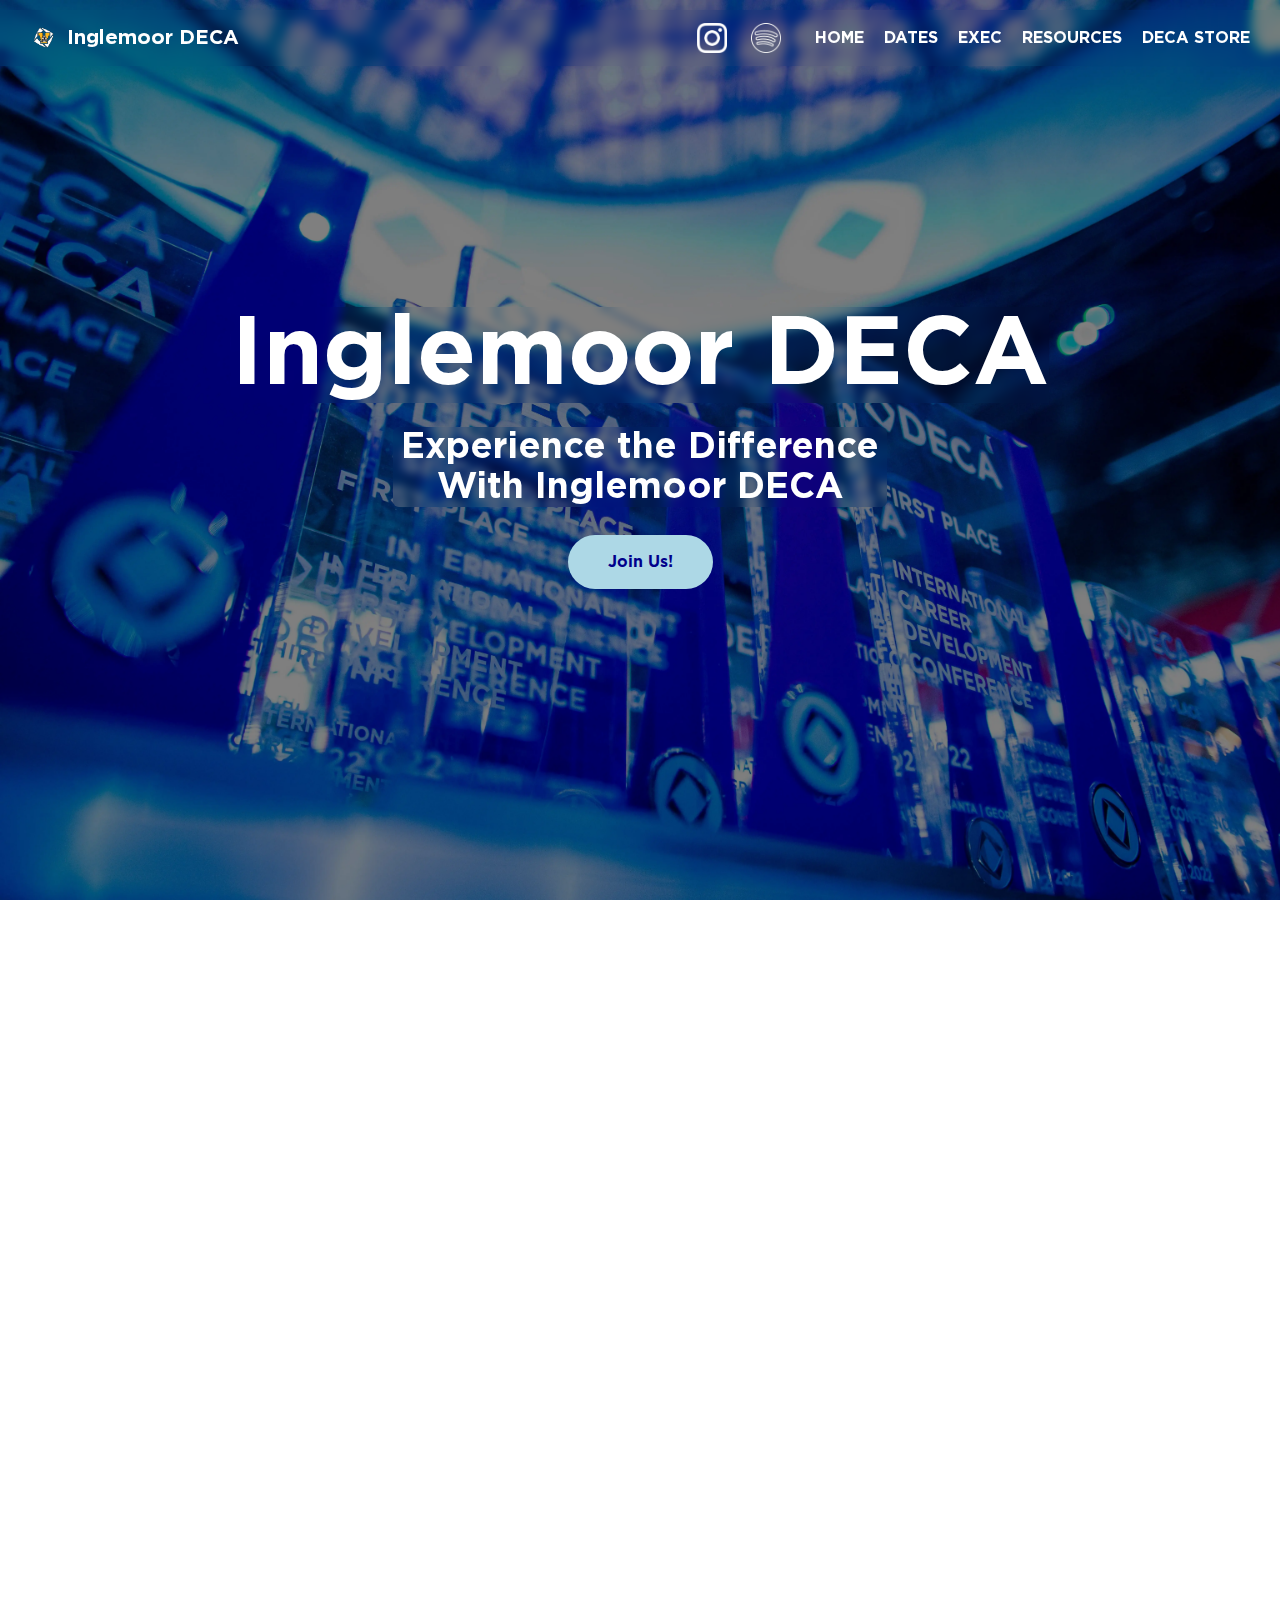
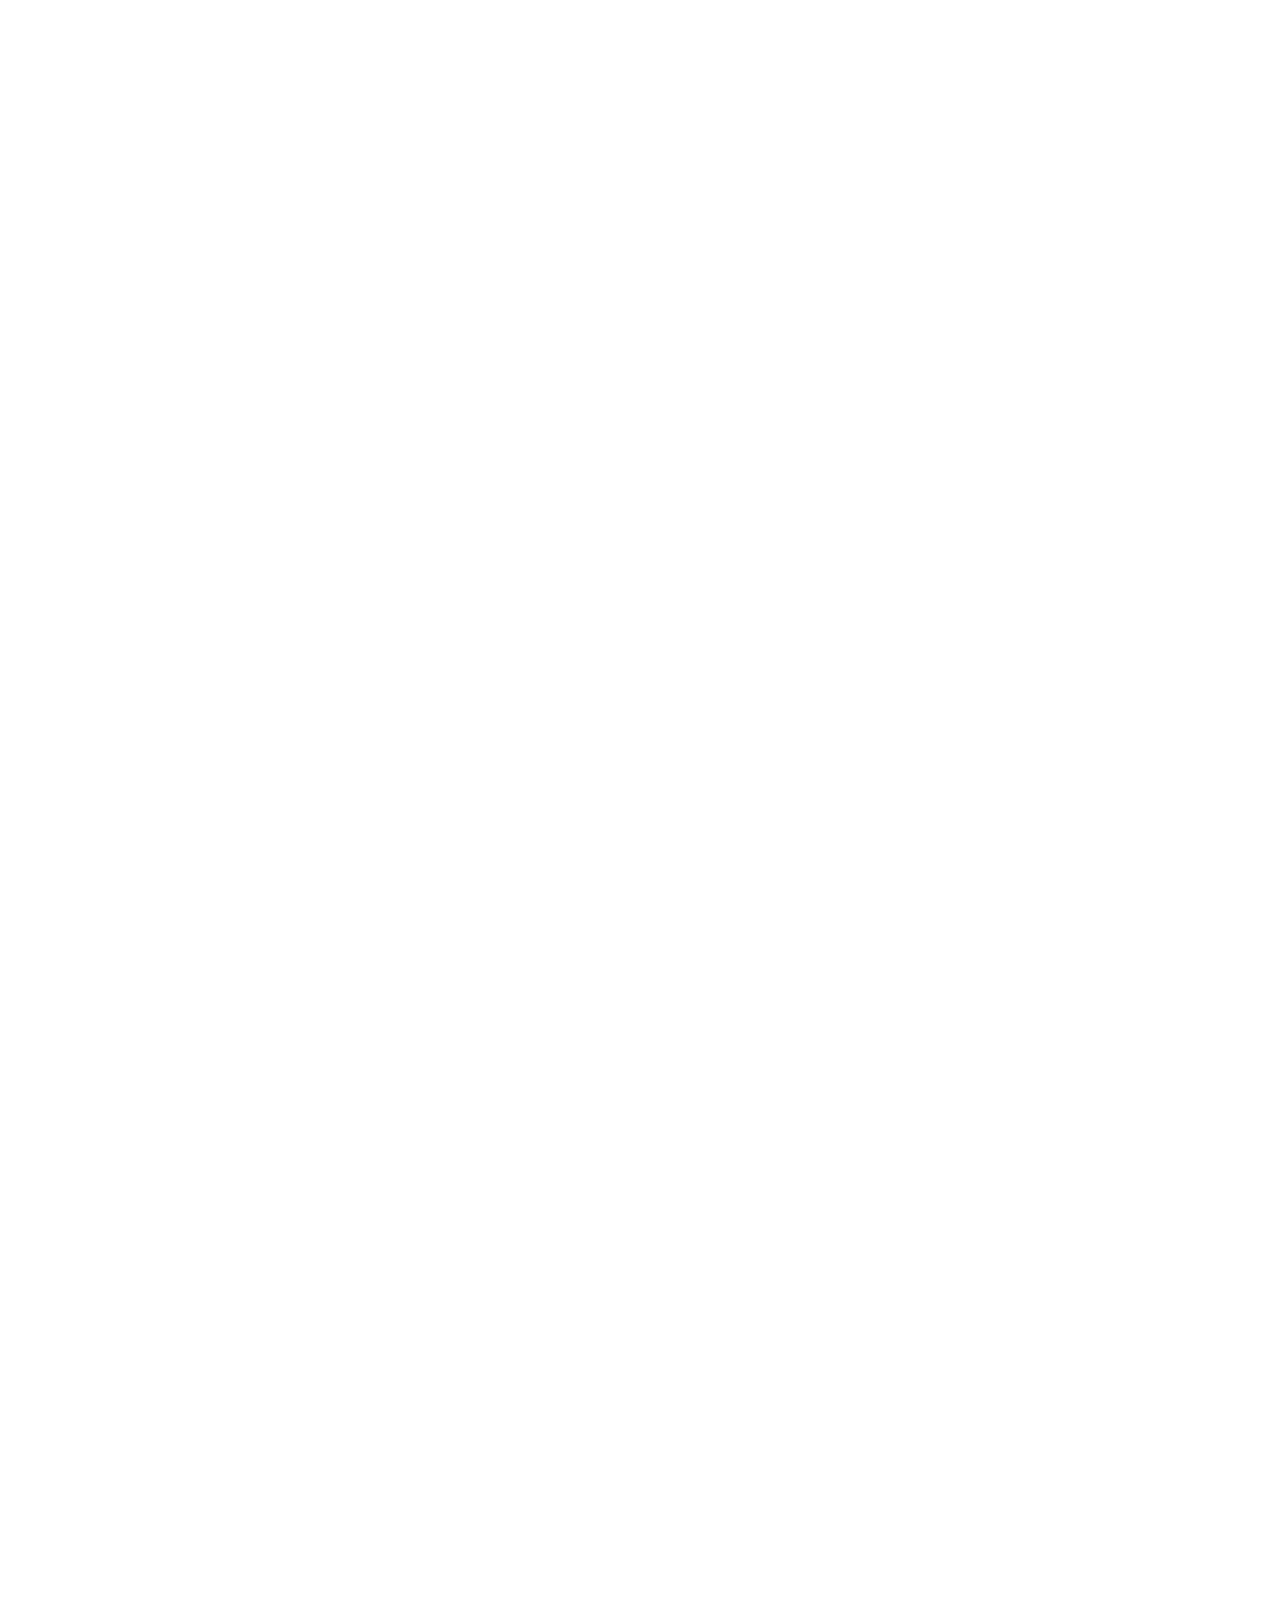
==== commit 58bc93d0: "Deploying to gh-pages from @ mjh316/Inglemoor-DECA-Wesbite@5aa468c9a57aa56db19a96cc414f13e9e6408b7c " ====
--- a/index.html
+++ b/index.html
@@ -1,3 +1,3 @@
-<!DOCTYPE html><html lang="en"><head><meta charset="utf-8"><meta name="viewport" content="width=device-width, initial-scale=1.0"><link rel="stylesheet" href="/index.2ced84db.css"><link rel="stylesheet" href="/index.48f6748d.css"><style>html{scroll-behavior:smooth}body{background-image:url(background1.4b692d27.webp);background-repeat:no-repeat;background-size:cover;background-attachment:fixed;margin:0;padding:0;font-family:Gotham Bold,sans-serif}.content{height:100vh;padding:20px;overflow:auto}.reveal{opacity:0;transition:transform 1s,opacity 1s;position:relative;transform:translateY(150px)}.reveal.active{opacity:1;transform:translateY(0)}#important-dates{background-image:url(image.2cb3056f.webp);background-repeat:no-repeat;background-size:cover;background-attachment:fixed}#resources{background-image:url(background3.3cf7fbee.webp);background-repeat:no-repeat;background-size:cover;background-attachment:fixed}#section3{background-color:#00f}.button{color:#00008b;text-align:center;cursor:pointer;background-color:#add8e6;border:none;border-radius:30px;margin:4px 2px;padding:15px 40px;font-family:Gotham Bold,sans-serif;font-size:16px;text-decoration:none;transition:background-color .3s,color .3s;display:inline-block}.small-button{cursor:pointer;background-color:#0000;border:none;outline:none;width:100px;height:100px}.button:hover{color:#fff;background-color:#00008b}.small-image{max-width:100%;max-height:100%}.card{text-align:center;background-color:#fff;border-radius:10px;max-width:275px;margin:auto auto 20px;position:relative;box-shadow:0 4px 8px #0003}.title{color:#1d274f;font-size:18px}a{color:#000;font-size:22px;text-decoration:none}button:hover,a:hover{opacity:.7}.header{z-index:1000;background-color:#0000;padding:10px 0;transition:background-color .3s;position:fixed;top:0;left:0;right:0}.header nav{justify-content:space-between;align-items:center;max-width:100%;padding:0 20px;display:flex}.header ul{align-items:center;margin:0;padding:0;list-style-type:none;display:flex}.header a{color:#fff;text-decoration:none}.solid-background .header{background-color:#1d274f}nav ul{justify-content:center;margin:0;padding:0;list-style-type:none;display:flex}nav ul li{margin:0 10px}nav ul li a{color:#fff;text-transform:uppercase;font-size:16px;text-decoration:none;transition:color .3s}nav ul li a:hover{color:#8ee9e2}.bio-content{opacity:0;z-index:1;background-color:#fff;border-radius:10px;width:100%;max-height:0;transition:max-height 1s cubic-bezier(0,1,0,1),opacity .4s ease-in-out,margin-top .4s ease-in-out;position:absolute;top:100%;left:0;overflow:hidden}.bio-content.active{opacity:1;max-height:2000px;margin-top:-20px;transition:max-height 1s cubic-bezier(0,1,0,1),opacity .4s ease-in-out,margin-top .4s ease-in-out}#bioButton>img{transform-origin:50%}.card-container.active .bio-content{transform:scaleY(1)}.card-container{flex-wrap:wrap;justify-content:space-between;gap:20px;display:flex}.calendar{grid-template-columns:repeat(7,1fr);gap:10px;max-height:-moz-fit-content;max-height:fit-content;margin:10px 0;display:grid}.calendar-day{-webkit-backdrop-filter:blur(4px);color:#fff;background:#ffffff40;border:1px solid #ffffff2e;border-radius:10px;flex-direction:column;justify-content:flex-start;align-items:center;width:100px;height:100px;font-size:.8rem;font-weight:300;display:flex;position:relative;box-shadow:0 8px 32px #1f26875e}.current-day:before{content:"";z-index:-1;color:#fff;background-color:#ffffffb3;border-radius:10px;width:100%;height:100%;position:absolute;top:0;left:0}.days-of-week{color:#fff;grid-template-columns:repeat(7,1fr);gap:88px;max-width:700px;padding:20px;font-size:.9rem;font-weight:700;display:grid}.event-list{text-align:center}.event-link{color:#fff;cursor:pointer;font-size:.9rem;text-decoration:underline}</style></head><body> <header class="header"> <nav class="backdrop-blur-sm flex h-14 items-center w-full"> <div class="flex flex-1 items-center"> <img src="/whitedecalogo.da55548e.webp" style="max-width:7%;height:auto"> <p class="lg:text-xl md:text-lg text-sm text-white" style="font-family:Gotham Bold">Inglemoor DECA</p> </div> <ul class="hidden items-end md:flex"> <button class="small-button" onclick="handleButtonClick()"> <img src="/instagramlogo.320f1b1e.webp" style="max-width:30%;height:auto;margin-left:14vh"> </button> <button class="small-button" onclick="handleButtonClick()"> <img src="/spotifylogo.45f5ff58.webp" style="max-width:30%;height:auto;margin-left:8vh"> </button> <li class="hidden md:block" style="margin-right:10px"><a href="#home">Home</a></li> <li class="hidden md:block" style="margin-right:10px"><a href="#dates">Dates</a></li> <li class="hidden md:block" style="margin-right:10px"><a href="#team">Exec</a></li> <li class="hidden md:block" style="margin-right:10px"><a href="https://drive.google.com/drive/u/1/folders/1cT06NpDMeBS0UHMZ0a4pTnC7VfV1h9yB" target="_blank">Resources</a></li> <li class="hidden md:block" style="margin-right:10px"><a href="/decastore.html">DECA Store</a></li> </ul> </nav> </header> <div id="home" style="justify-content:center;align-items:center;height:100vh;display:flex"> <div style="text-align:center"> <h1 class="backdrop-blur-sm lg:text-6xl text-4xl text-white xl:text-8xl" style="font-family:Gotham Bold"> Inglemoor DECA</h1> <p class="backdrop-blur-sm lg:text-4xl mx-auto my-6 px-2 rounded-md text-2xl text-white w-fit xl:text-4xl" style="font-family:Gotham Bold"> Experience the Difference<br> With Inglemoor DECA </p> <a href="https://docs.google.com/forms/d/e/1FAIpQLSc2H6q51P586y4rGRyLnhIHErvByI6XdgyVdN3N23IqFQei8Q/viewform"> <button class="button"> Join Us! </button> </a> </div>  </div> <section id="dates" class="flex flex-col h-fit reveal"> <div style="justify-content:center;align-items:center;display:flex"> <h1 class="text-center" style="color:#fff;font-family:Gotham Bold;font-size:40px">Important Dates</h1> </div> <h2 class="text-center" style="color:#fff;font-family:Gotham Bold;font-size:20px">Meeting Slides Are Linked On the Calendar!</h2>      <h1 class="text-2xl text-center" style="color:#fff" id="currentMonthYear"></h1> <div class="flex-col hidden justify-center md:flex mx-auto overflow-hidden"> <div class="backdrop-blur-lg flex gap-20 h-full mt-10 pl-8 text-white"> <div>Sun</div> <div>Mon</div> <div>Tue</div> <div>Wed</div> <div>Thu</div> <div>Fri</div> <div>Sat</div> </div> <div class="backdrop-blur-lg calendar container h-full hidden md:flex min-w-full px-4 py-2 rounded-lg" id="calendar"> </div> </div> <ul id="mobilecalendar" class="container flex flex-col gap-y-2 h-full mb-4 md:hidden min-w-full"> </ul> </section> <section id="team" class="border-green-400 h-full mt-40 reveal scroll-mt-14"> <div style="justify-content:center;align-items:center;display:flex"> <h1 style="color:#fff;font-family:Gotham Bold;font-size:40px">DECA Executive Team</h1> </div> <div class="[&>div]:outline-amber-400 card-container h-fit hover:[&>div]:outline-2"> <div class="card hover:outline-8 outline-amber-400 outline-offset-2"> <img src="/whitedecalogo.da55548e.webp" style="width:100%"> <h1 style="color:#1d274f;font-family:Gotham Bold">Emily Mo</h1> <p class="title">Co-President</p> <button class="small-button" id="emailButton;" style="justify-content:left"> <img loading="lazy" src="/emailicon.27ba0c97.webp" style="max-width:50%;height:auto"> </button> <button class="small-button" id="bioButton" onclick="toggleBioBox(this)" style="justify-content:right"> <img loading="lazy" src="/bioicon.36aaa573.svg" style="max-width:50%;height:auto"> </button> <div class="bio-content" id="bioBox">   <p style="color:#1d274f;text-align:left;padding:20px;font-family:Gotham Bold"> My name is Emily Mo, a Senior at Inglemoor High School. I’ve been in DECA all of high school and have competed entirely in finance-related events: Financial Consulting during my Freshman year and Financial Services in the later two. Through these competitions, I’ve traveled to places from Atlanta, Georgia, to Orlando, Florida. At each conference, I was able to make friends, develop new skills, and get a step closer to becoming the Finance Bro I aspire to be. Besides DECA, I enjoy watching Chinese Drama, listening to music, eating fruits, and doing martial arts(kungfu!🐼). If you share any of these hobbies or have any questions, please approach me anytime- I love children and can’t wait to meet you all this year. </p> </div> </div> <div class="card"> <img src="/whitedecalogo.da55548e.webp" style="width:100%"> <h1 style="color:#1d274f;font-family:Gotham Bold">Abhinav Akkiraju</h1> <p class="title">Co-President</p> <button class="small-button" id="emailButton;" style="justify-content:left"> <img loading="lazy" src="/emailicon.27ba0c97.webp" style="max-width:50%;height:auto"> </button> <button class="small-button" id="bioButton" onclick="toggleBioBox(this)" style="justify-content:right"> <img loading="lazy" src="/bioicon.36aaa573.svg" style="max-width:50%;height:auto"> </button> <div class="bio-content" id="bioBox">   <p style="color:#1d274f;text-align:left;padding:20px;font-family:Gotham Bold"> abhinav was too busy to write a bio for us ;-; </p> </div> </div> <div class="card"> <img src="/whitedecalogo.da55548e.webp" style="width:100%"> <h1 style="color:#1d274f;font-family:Gotham Bold">Bennett Ye</h1> <p class="title">Director of Competition</p> <button class="small-button" id="emailButton;" style="justify-content:left"> <img loading="lazy" src="/emailicon.27ba0c97.webp" style="max-width:50%;height:auto"> </button> <button class="small-button" id="bioButton" onclick="toggleBioBox(this)" style="justify-content:right"> <img loading="lazy" src="/bioicon.36aaa573.svg" style="max-width:50%;height:auto"> </button> <div class="bio-content" id="bioBox">   <p style="color:#1d274f;text-align:left;padding:20px;font-family:Gotham Bold"> Hello hello, this is Bennett. I’m currently a senior and this is my third year in DECA (I started in my sophomore year but I regret not starting sooner). I’m huge classical music and fine arts fan (let me know what your favorite piano piece is :D) as well as the definition of STEM kid, so feel free to reach out! As for DECA, my work primarily focuses on getting you guys prepared for competitions and providing resources for you so we can keep Inglemoor DECA on top. My main expertise with events is anything prepared, particularly Innovation Plan and IMC events. If you need ICDC-winning advice, I’m your guy. Best of luck to all of you and I’ll see you around! </p> </div> </div> <div class="card"> <img src="/whitedecalogo.da55548e.webp" style="width:100%"> <h1 style="color:#1d274f;font-family:Gotham Bold">Klaira Zhang</h1> <p class="title">Director of Fundraising</p> <button class="small-button" id="emailButton;" style="justify-content:left"> <img loading="lazy" src="/emailicon.27ba0c97.webp" style="max-width:50%;height:auto"> </button> <button class="small-button" id="bioButton" onclick="toggleBioBox(this)" style="justify-content:right"> <img loading="lazy" src="/bioicon.36aaa573.svg" style="max-width:50%;height:auto"> </button> <div class="bio-content" id="bioBox">   <p style="color:#1d274f;text-align:left;padding:20px;font-family:Gotham Bold"> My name is Klaira, I’m a senior, and this is my third year serving on the Inglemoor DECA executive team. Last year, I achieved my elementary self’s goal in high school of traveling to a Disney park through DECA when I attended the international conference in Orlando, FL. This year, ICDC is at Disneyland in Anaheim, CA and I hope to be able to attend again! I specialize in marketing roleplays, my favorite event being Food Marketing. DECA has always been my favorite high school club, and offers so many great opportunities from networking and meeting new friends to showcasing your creativity and improving your presentation skills. I hope you have a great time with Inglemoor DECA and I look forward to getting to know you soon! </p> </div> </div> <br> <div class="card"> <img src="/whitedecalogo.da55548e.webp" style="width:100%"> <h1 style="color:#1d274f;font-family:Gotham Bold">Daniel Su</h1> <p class="title">Director of Public Relations</p> <button class="small-button" id="emailButton;" style="justify-content:left"> <img loading="lazy" src="/emailicon.27ba0c97.webp" style="max-width:50%;height:auto"> </button> <button class="small-button" id="bioButton" onclick="toggleBioBox(this)" style="justify-content:right"> <img loading="lazy" src="/bioicon.36aaa573.svg" style="max-width:50%;height:auto"> </button> <div class="bio-content" id="bioBox">   <p style="color:#1d274f;text-align:left;padding:20px;font-family:Gotham Bold"> I’m Daniel and I’m going to be a junior next year. I’m a big fan of listening to music, playing sports, and hanging out with friends. Even after failing my first two years at area, I made it to ICDC top 10 in my event. </p> </div> </div> <div class="card"> <img src="/whitedecalogo.da55548e.webp" style="width:100%"> <h1 style="color:#1d274f;font-family:Gotham Bold">Nadia Teng</h1> <p class="title">Event Coordinator</p> <button class="small-button" id="emailButton;" style="justify-content:left"> <img loading="lazy" src="/emailicon.27ba0c97.webp" style="max-width:50%;height:auto"> </button> <button class="small-button" id="bioButton" onclick="toggleBioBox(this)" style="justify-content:right"> <img loading="lazy" src="/bioicon.36aaa573.svg" style="max-width:50%;height:auto"> </button> <div class="bio-content" id="bioBox">   <p style="color:#1d274f;text-align:left;padding:20px;font-family:Gotham Bold"> Hello, Nadia here :) I’m currently a (semi-retired) competitive table tennis athlete who happens to be allergic to four types of meat. Also a big music person- if you’re a fan of wave to earth, keshi, Laufey, or Luke Chiang, I would love to be your friend and share my playlists with you. Workwise, my contributions to the exec team involve organizing late nights and special DECA events like my title says. Being a senior DECA student, my expertise falls in the Hospitality and Tourism field but also SUBP (Start-up Business Plan) so reach out if you ever need help! Inglemoor DECA has been one of the highlights of my high school career so consider coming for the suits and staying for the friends and core memories. Hope to see you around! ^^ </p> </div> </div> <div class="card"> <img src="/whitedecalogo.da55548e.webp" style="width:100%"> <h1 style="color:#1d274f;font-family:Gotham Bold">Caroline Sheehan</h1> <p class="title">Co-Retail Manager</p> <button class="small-button" id="emailButton;" style="justify-content:left"> <img loading="lazy" src="/emailicon.27ba0c97.webp" style="max-width:50%;height:auto"> </button> <button class="small-button" id="bioButton" onclick="toggleBioBox(this)" style="justify-content:right"> <img loading="lazy" src="/bioicon.36aaa573.svg" style="max-width:50%;height:auto"> </button> <div class="bio-content" id="bioBox">   <p style="color:#1d274f;text-align:left;padding:20px;font-family:Gotham Bold"> My name is Caroline Sheehan, and I am a senior at Inglemoor High School! I’ve been in DECA since my freshman year and it has always been my favorite club. My favorite events to compete in are anything that’s prepared (I did a role play my freshman year, let's just say it was not for me). I’ve met so many people from DECA not only just in Inglemoor DECA but also other chapters all around the country! DECA has helped me so much with my public speaking skills and has created some awesome networking opportunities for me! Other stuff I love to do besides DECA: soccer, reading, eating, listening to music, and hanging out with my friends. DECA can be hard but has taught me so many valuable lessons and life skills so don’t be afraid to reach out for advice! Don’t forget to stop by and visit Izzy and I at the DECA store we’re open Monday, Tuesday, Friday and sometimes in the morning 😉. </p> </div> </div> <div class="card"> <img src="/whitedecalogo.da55548e.webp" style="width:100%"> <h1 style="color:#1d274f;font-family:Gotham Bold">Izzy Baquian</h1> <p class="title">Co-Retail Manager</p> <button class="small-button" id="emailButton;" style="justify-content:left"> <img loading="lazy" src="/emailicon.27ba0c97.webp" style="max-width:50%;height:auto"> </button> <button class="small-button" id="bioButton" onclick="toggleBioBox(this)" style="justify-content:right"> <img loading="lazy" src="/bioicon.36aaa573.svg" style="max-width:50%;height:auto"> </button> <div class="bio-content" id="bioBox">   <p style="color:#1d274f;text-align:left;padding:20px;font-family:Gotham Bold"> Hey I’m Izzy and I am a senior at Inglemoor this year! This is my third year doing DECA and I highly recommend it for anyone in any grade. It’s not only taught me a lot about business and marketing but also other important skills like teamwork and public speaking. One of my favorite things about DECA is there is a spot for everyone. From fashion to sports and entertainment, you’ll be able to find an event that you’ll enjoy. I have competed in Hospitality and Tourism Professional Selling, and Start Up Business so feel free to reach out if you are interested or need help with either event! Outside of DECA I love to play soccer, go thrifting, listen to music, bake yummy desserts, and play spikeball. Come stop by and say hi to Caroline and I in the DECA store and pick up a d </p> </div> </div> <br> <div class="card"> <img src="/whitedecalogo.da55548e.webp" style="width:100%"> <h1 style="color:#1d274f;font-family:Gotham Bold">Lillie Tsegay</h1> <p class="title">Senior Class Representative</p> <button class="small-button" id="emailButton;" style="justify-content:left"> <img loading="lazy" src="/emailicon.27ba0c97.webp" style="max-width:50%;height:auto"> </button> <button class="small-button" id="bioButton" onclick="toggleBioBox(this)" style="justify-content:right"> <img loading="lazy" src="/bioicon.36aaa573.svg" style="max-width:50%;height:auto"> </button> <div class="bio-content" id="bioBox">   <p style="color:#1d274f;text-align:left;padding:20px;font-family:Gotham Bold"> </p> </div> </div> <div class="card"> <img src="/whitedecalogo.da55548e.webp" style="width:100%"> <h1 style="color:#1d274f;font-family:Gotham Bold">Megan Liao</h1> <p class="title">Junior Class Representative</p> <button class="small-button" id="emailButton;" style="justify-content:left"> <img loading="lazy" src="/emailicon.27ba0c97.webp" style="max-width:50%;height:auto"> </button> <button class="small-button" id="bioButton" onclick="toggleBioBox(this)" style="justify-content:right"> <img loading="lazy" src="/bioicon.36aaa573.svg" style="max-width:50%;height:auto"> </button> <div class="bio-content" id="bioBox">   <p style="color:#1d274f;text-align:left;padding:20px;font-family:Gotham Bold"> My name is Megan Liao, a Junior at Inglemoor High School. I've been a member of DECA throughout high school but recently became more involved in my Sophomore year, competing in Entrepreneurship and Marketing. Going into high school, I never really took clubs seriously 💀. However, attending the DECA conferences from Area to Internationals has allowed me to find a strong sense of community, gain new skills, and meet many amazing people. Aside from DECA, I love listening to music, lifting, gaming, and spending time with friends in my free time. I know that DECA can feel overwhelming and confusing (literally my Freshman year), so feel free to reach out to me for anything. I look forward to meeting you all! </p> </div> </div> <div class="card"> <img src="/whitedecalogo.da55548e.webp" style="width:100%"> <h1 style="color:#1d274f;font-family:Gotham Bold">Amy Zhao</h1> <p class="title">Sophomore Class Representative</p> <button class="small-button" id="emailButton;" style="justify-content:left"> <img loading="lazy" src="/emailicon.27ba0c97.webp" style="max-width:50%;height:auto"> </button> <button class="small-button" id="bioButton" onclick="toggleBioBox(this)" style="justify-content:right"> <img loading="lazy" src="/bioicon.36aaa573.svg" style="max-width:50%;height:auto"> </button> <div class="bio-content" id="bioBox">   <p style="color:#1d274f;text-align:left;padding:20px;font-family:Gotham Bold"> My name is Amy, and I am a sophomore at Inglemoor. The DECA event I competed in during my freshman year was Start-Up Business Plan, which I somehow won first place at Area for. Thanks to DECA, I got to make new friends, bond with other students, learn from my mentors, and have an excuse to walk around the mall wearing a business suit. Outside of school, I enjoy writing, dancing, tutoring, and obsessing over boba. As your sophomore representative, I will be focused on making DECA a blast for you. This includes organizing special events and convincing as many people as possible to join DECA, because DECA rocks and so do you! I look forward to meeting you! </p> </div> </div> </div> </section> <script>document.addEventListener("DOMContentLoaded",function(){let e=document.querySelectorAll(".reveal");function t(){for(let t=0;t<e.length;t++){let n=window.innerHeight,d=e[t].getBoundingClientRect().top;d<n-150&&e[t].classList.add("active")}}window.addEventListener("scroll",t),t()});</script> <script></script> <script></script> <script></script> <script>window.toggleBioBox=function(t){var e=t.nextElementSibling,i=e.classList.contains("active")?180:0;e.classList.toggle("active"),t.firstElementChild.style.transition="transform 0.3s ease-in-out",t.firstElementChild.style.transform=`rotate(${180-i}deg)`};</script> <script>// Function to add/remove class based on scroll position
+<!DOCTYPE html><html lang="en"><head><meta charset="utf-8"><meta name="viewport" content="width=device-width, initial-scale=1.0"><link rel="stylesheet" href="/index.2ced84db.css"><link rel="stylesheet" href="/index.48f6748d.css"><style>html{scroll-behavior:smooth}body{background-image:url(background1.4b692d27.webp);background-repeat:no-repeat;background-size:cover;background-attachment:fixed;margin:0;padding:0;font-family:Gotham Bold,sans-serif}.content{height:100vh;padding:20px;overflow:auto}.reveal{opacity:0;transition:transform 1s,opacity 1s;position:relative;transform:translateY(150px)}.reveal.active{opacity:1;transform:translateY(0)}#important-dates{background-image:url(image.2cb3056f.webp);background-repeat:no-repeat;background-size:cover;background-attachment:fixed}#resources{background-image:url(background3.3cf7fbee.webp);background-repeat:no-repeat;background-size:cover;background-attachment:fixed}#section3{background-color:#00f}.button{color:#00008b;text-align:center;cursor:pointer;background-color:#add8e6;border:none;border-radius:30px;margin:4px 2px;padding:15px 40px;font-family:Gotham Bold,sans-serif;font-size:16px;text-decoration:none;transition:background-color .3s,color .3s;display:inline-block}.small-button{cursor:pointer;background-color:#0000;border:none;outline:none;width:100px;height:100px}.button:hover{color:#fff;background-color:#00008b}.small-image{max-width:100%;max-height:100%}.card{text-align:center;background-color:#fff;border-radius:10px;max-width:275px;margin:auto auto 20px;position:relative;box-shadow:0 4px 8px #0003}.title{color:#1d274f;font-size:18px}a{color:#000;font-size:22px;text-decoration:none}button:hover,a:hover{opacity:.7}.header{z-index:1000;background-color:#0000;padding:10px 0;transition:background-color .3s;position:fixed;top:0;left:0;right:0}.header nav{justify-content:space-between;align-items:center;max-width:100%;padding:0 20px;display:flex}.header ul{align-items:center;margin:0;padding:0;list-style-type:none;display:flex}.header a{color:#fff;text-decoration:none}.solid-background .header{background-color:#1d274f}nav ul{justify-content:center;margin:0;padding:0;list-style-type:none;display:flex}nav ul li{margin:0 10px}nav ul li a{color:#fff;text-transform:uppercase;font-size:16px;text-decoration:none;transition:color .3s}nav ul li a:hover{color:#8ee9e2}.bio-content{opacity:0;z-index:1;background-color:#fff;border-radius:10px;width:100%;max-height:0;transition:max-height 1s cubic-bezier(0,1,0,1),opacity .4s ease-in-out,margin-top .4s ease-in-out;position:absolute;top:100%;left:0;overflow:hidden}.bio-content.active{opacity:1;max-height:2000px;margin-top:-20px;transition:max-height 1s cubic-bezier(0,1,0,1),opacity .4s ease-in-out,margin-top .4s ease-in-out}#bioButton>img{transform-origin:50%}.card-container.active .bio-content{transform:scaleY(1)}.card-container{flex-wrap:wrap;justify-content:space-between;gap:20px;display:flex}.calendar{grid-template-columns:repeat(7,1fr);gap:10px;max-height:-moz-fit-content;max-height:fit-content;margin:10px 0;display:grid}.calendar-day{-webkit-backdrop-filter:blur(4px);color:#fff;background:#ffffff40;border:1px solid #ffffff2e;border-radius:10px;flex-direction:column;justify-content:flex-start;align-items:center;width:100px;height:100px;font-size:.8rem;font-weight:300;display:flex;position:relative;box-shadow:0 8px 32px #1f26875e}.current-day:before{content:"";z-index:-1;color:#fff;background-color:#ffffffb3;border-radius:10px;width:100%;height:100%;position:absolute;top:0;left:0}.days-of-week{color:#fff;grid-template-columns:repeat(7,1fr);gap:88px;max-width:700px;padding:20px;font-size:.9rem;font-weight:700;display:grid}.event-list{text-align:center}.event-link{color:#fff;cursor:pointer;font-size:.9rem;text-decoration:underline}</style></head><body> <header class="header"> <nav class="backdrop-blur-sm flex h-14 items-center w-full"> <div class="flex flex-1 items-center"> <img src="/whitedecalogo.da55548e.webp" style="max-width:7%;height:auto"> <p class="lg:text-xl md:text-lg text-sm text-white" style="font-family:Gotham Bold">Inglemoor DECA</p> </div> <ul class="hidden items-end md:flex"> <button style="width:30px;margin-right:24px" class="border-2 border-red-400 small-button" onclick="handleButtonClick()"> <img width="30" src="/instagramlogo.320f1b1e.webp"> </button> <button style="width:30px;margin-right:24px" class="small-button w-fit" onclick="handleButtonClick()"> <img width="30" src="/spotifylogo.45f5ff58.webp"> </button> <li class="hidden md:block" style="margin-right:10px"><a href="#home">Home</a></li> <li class="hidden md:block" style="margin-right:10px"><a href="#dates">Dates</a></li> <li class="hidden md:block" style="margin-right:10px"><a href="#team">Exec</a></li> <li class="hidden md:block" style="margin-right:10px"><a href="https://drive.google.com/drive/u/1/folders/1cT06NpDMeBS0UHMZ0a4pTnC7VfV1h9yB" target="_blank">Resources</a></li> <li class="hidden md:block" style="margin-right:10px"><a href="/decastore.html">DECA Store</a></li> </ul> </nav> </header> <div id="home" style="justify-content:center;align-items:center;height:100vh;display:flex"> <div style="text-align:center"> <h1 class="backdrop-blur-sm lg:text-6xl text-4xl text-white xl:text-8xl" style="font-family:Gotham Bold"> Inglemoor DECA</h1> <p class="backdrop-blur-sm lg:text-4xl mx-auto my-6 px-2 rounded-md text-2xl text-white w-fit xl:text-4xl" style="font-family:Gotham Bold"> Experience the Difference<br> With Inglemoor DECA </p> <a href="https://docs.google.com/forms/d/e/1FAIpQLSc2H6q51P586y4rGRyLnhIHErvByI6XdgyVdN3N23IqFQei8Q/viewform"> <button class="button"> Join Us! </button> </a> </div>  </div> <section id="dates" class="flex flex-col h-fit reveal"> <div style="justify-content:center;align-items:center;display:flex"> <h1 class="text-center" style="color:#fff;font-family:Gotham Bold;font-size:40px">Important Dates</h1> </div> <h2 class="text-center" style="color:#fff;font-family:Gotham Bold;font-size:20px">Meeting Slides Are Linked On the Calendar!</h2>      <h1 class="text-2xl text-center" style="color:#fff" id="currentMonthYear"></h1> <div class="flex-col hidden justify-center md:flex mx-auto overflow-hidden"> <div class="backdrop-blur-lg flex gap-20 h-full mt-10 pl-8 text-white"> <div>Sun</div> <div>Mon</div> <div>Tue</div> <div>Wed</div> <div>Thu</div> <div>Fri</div> <div>Sat</div> </div> <div class="backdrop-blur-lg calendar container h-full hidden md:flex min-w-full px-4 py-2 rounded-lg" id="calendar"> </div> </div> <ul id="mobilecalendar" class="container flex flex-col gap-y-2 h-full mb-4 md:hidden min-w-full"> </ul> </section> <section id="team" class="border-green-400 h-full mt-40 reveal scroll-mt-14"> <div style="justify-content:center;align-items:center;display:flex"> <h1 style="color:#fff;font-family:Gotham Bold;font-size:40px">DECA Executive Team</h1> </div> <div class="[&>div]:outline-amber-400 card-container h-fit hover:[&>div]:outline-2"> <div class="card hover:outline-8 outline-amber-400 outline-offset-2"> <img src="/whitedecalogo.da55548e.webp" style="width:100%"> <h1 style="color:#1d274f;font-family:Gotham Bold">Emily Mo</h1> <p class="title">Co-President</p> <button class="small-button" id="emailButton;" style="justify-content:left"> <img loading="lazy" src="/emailicon.27ba0c97.webp" style="max-width:50%;height:auto"> </button> <button class="small-button" id="bioButton" onclick="toggleBioBox(this)" style="justify-content:right"> <img loading="lazy" src="/bioicon.36aaa573.svg" style="max-width:50%;height:auto"> </button> <div class="bio-content" id="bioBox">   <p style="color:#1d274f;text-align:left;padding:20px;font-family:Gotham Bold"> My name is Emily Mo, a Senior at Inglemoor High School. I’ve been in DECA all of high school and have competed entirely in finance-related events: Financial Consulting during my Freshman year and Financial Services in the later two. Through these competitions, I’ve traveled to places from Atlanta, Georgia, to Orlando, Florida. At each conference, I was able to make friends, develop new skills, and get a step closer to becoming the Finance Bro I aspire to be. Besides DECA, I enjoy watching Chinese Drama, listening to music, eating fruits, and doing martial arts(kungfu!🐼). If you share any of these hobbies or have any questions, please approach me anytime- I love children and can’t wait to meet you all this year. </p> </div> </div> <div class="card"> <img src="/whitedecalogo.da55548e.webp" style="width:100%"> <h1 style="color:#1d274f;font-family:Gotham Bold">Abhinav Akkiraju</h1> <p class="title">Co-President</p> <button class="small-button" id="emailButton;" style="justify-content:left"> <img loading="lazy" src="/emailicon.27ba0c97.webp" style="max-width:50%;height:auto"> </button> <button class="small-button" id="bioButton" onclick="toggleBioBox(this)" style="justify-content:right"> <img loading="lazy" src="/bioicon.36aaa573.svg" style="max-width:50%;height:auto"> </button> <div class="bio-content" id="bioBox">   <p style="color:#1d274f;text-align:left;padding:20px;font-family:Gotham Bold"> abhinav was too busy to write a bio for us ;-; </p> </div> </div> <div class="card"> <img src="/whitedecalogo.da55548e.webp" style="width:100%"> <h1 style="color:#1d274f;font-family:Gotham Bold">Bennett Ye</h1> <p class="title">Director of Competition</p> <button class="small-button" id="emailButton;" style="justify-content:left"> <img loading="lazy" src="/emailicon.27ba0c97.webp" style="max-width:50%;height:auto"> </button> <button class="small-button" id="bioButton" onclick="toggleBioBox(this)" style="justify-content:right"> <img loading="lazy" src="/bioicon.36aaa573.svg" style="max-width:50%;height:auto"> </button> <div class="bio-content" id="bioBox">   <p style="color:#1d274f;text-align:left;padding:20px;font-family:Gotham Bold"> Hello hello, this is Bennett. I’m currently a senior and this is my third year in DECA (I started in my sophomore year but I regret not starting sooner). I’m huge classical music and fine arts fan (let me know what your favorite piano piece is :D) as well as the definition of STEM kid, so feel free to reach out! As for DECA, my work primarily focuses on getting you guys prepared for competitions and providing resources for you so we can keep Inglemoor DECA on top. My main expertise with events is anything prepared, particularly Innovation Plan and IMC events. If you need ICDC-winning advice, I’m your guy. Best of luck to all of you and I’ll see you around! </p> </div> </div> <div class="card"> <img src="/whitedecalogo.da55548e.webp" style="width:100%"> <h1 style="color:#1d274f;font-family:Gotham Bold">Klaira Zhang</h1> <p class="title">Director of Fundraising</p> <button class="small-button" id="emailButton;" style="justify-content:left"> <img loading="lazy" src="/emailicon.27ba0c97.webp" style="max-width:50%;height:auto"> </button> <button class="small-button" id="bioButton" onclick="toggleBioBox(this)" style="justify-content:right"> <img loading="lazy" src="/bioicon.36aaa573.svg" style="max-width:50%;height:auto"> </button> <div class="bio-content" id="bioBox">   <p style="color:#1d274f;text-align:left;padding:20px;font-family:Gotham Bold"> My name is Klaira, I’m a senior, and this is my third year serving on the Inglemoor DECA executive team. Last year, I achieved my elementary self’s goal in high school of traveling to a Disney park through DECA when I attended the international conference in Orlando, FL. This year, ICDC is at Disneyland in Anaheim, CA and I hope to be able to attend again! I specialize in marketing roleplays, my favorite event being Food Marketing. DECA has always been my favorite high school club, and offers so many great opportunities from networking and meeting new friends to showcasing your creativity and improving your presentation skills. I hope you have a great time with Inglemoor DECA and I look forward to getting to know you soon! </p> </div> </div> <br> <div class="card"> <img src="/whitedecalogo.da55548e.webp" style="width:100%"> <h1 style="color:#1d274f;font-family:Gotham Bold">Daniel Su</h1> <p class="title">Director of Public Relations</p> <button class="small-button" id="emailButton;" style="justify-content:left"> <img loading="lazy" src="/emailicon.27ba0c97.webp" style="max-width:50%;height:auto"> </button> <button class="small-button" id="bioButton" onclick="toggleBioBox(this)" style="justify-content:right"> <img loading="lazy" src="/bioicon.36aaa573.svg" style="max-width:50%;height:auto"> </button> <div class="bio-content" id="bioBox">   <p style="color:#1d274f;text-align:left;padding:20px;font-family:Gotham Bold"> I’m Daniel and I’m going to be a junior next year. I’m a big fan of listening to music, playing sports, and hanging out with friends. Even after failing my first two years at area, I made it to ICDC top 10 in my event. </p> </div> </div> <div class="card"> <img src="/whitedecalogo.da55548e.webp" style="width:100%"> <h1 style="color:#1d274f;font-family:Gotham Bold">Nadia Teng</h1> <p class="title">Event Coordinator</p> <button class="small-button" id="emailButton;" style="justify-content:left"> <img loading="lazy" src="/emailicon.27ba0c97.webp" style="max-width:50%;height:auto"> </button> <button class="small-button" id="bioButton" onclick="toggleBioBox(this)" style="justify-content:right"> <img loading="lazy" src="/bioicon.36aaa573.svg" style="max-width:50%;height:auto"> </button> <div class="bio-content" id="bioBox">   <p style="color:#1d274f;text-align:left;padding:20px;font-family:Gotham Bold"> Hello, Nadia here :) I’m currently a (semi-retired) competitive table tennis athlete who happens to be allergic to four types of meat. Also a big music person- if you’re a fan of wave to earth, keshi, Laufey, or Luke Chiang, I would love to be your friend and share my playlists with you. Workwise, my contributions to the exec team involve organizing late nights and special DECA events like my title says. Being a senior DECA student, my expertise falls in the Hospitality and Tourism field but also SUBP (Start-up Business Plan) so reach out if you ever need help! Inglemoor DECA has been one of the highlights of my high school career so consider coming for the suits and staying for the friends and core memories. Hope to see you around! ^^ </p> </div> </div> <div class="card"> <img src="/whitedecalogo.da55548e.webp" style="width:100%"> <h1 style="color:#1d274f;font-family:Gotham Bold">Caroline Sheehan</h1> <p class="title">Co-Retail Manager</p> <button class="small-button" id="emailButton;" style="justify-content:left"> <img loading="lazy" src="/emailicon.27ba0c97.webp" style="max-width:50%;height:auto"> </button> <button class="small-button" id="bioButton" onclick="toggleBioBox(this)" style="justify-content:right"> <img loading="lazy" src="/bioicon.36aaa573.svg" style="max-width:50%;height:auto"> </button> <div class="bio-content" id="bioBox">   <p style="color:#1d274f;text-align:left;padding:20px;font-family:Gotham Bold"> My name is Caroline Sheehan, and I am a senior at Inglemoor High School! I’ve been in DECA since my freshman year and it has always been my favorite club. My favorite events to compete in are anything that’s prepared (I did a role play my freshman year, let's just say it was not for me). I’ve met so many people from DECA not only just in Inglemoor DECA but also other chapters all around the country! DECA has helped me so much with my public speaking skills and has created some awesome networking opportunities for me! Other stuff I love to do besides DECA: soccer, reading, eating, listening to music, and hanging out with my friends. DECA can be hard but has taught me so many valuable lessons and life skills so don’t be afraid to reach out for advice! Don’t forget to stop by and visit Izzy and I at the DECA store we’re open Monday, Tuesday, Friday and sometimes in the morning 😉. </p> </div> </div> <div class="card"> <img src="/whitedecalogo.da55548e.webp" style="width:100%"> <h1 style="color:#1d274f;font-family:Gotham Bold">Izzy Baquian</h1> <p class="title">Co-Retail Manager</p> <button class="small-button" id="emailButton;" style="justify-content:left"> <img loading="lazy" src="/emailicon.27ba0c97.webp" style="max-width:50%;height:auto"> </button> <button class="small-button" id="bioButton" onclick="toggleBioBox(this)" style="justify-content:right"> <img loading="lazy" src="/bioicon.36aaa573.svg" style="max-width:50%;height:auto"> </button> <div class="bio-content" id="bioBox">   <p style="color:#1d274f;text-align:left;padding:20px;font-family:Gotham Bold"> Hey I’m Izzy and I am a senior at Inglemoor this year! This is my third year doing DECA and I highly recommend it for anyone in any grade. It’s not only taught me a lot about business and marketing but also other important skills like teamwork and public speaking. One of my favorite things about DECA is there is a spot for everyone. From fashion to sports and entertainment, you’ll be able to find an event that you’ll enjoy. I have competed in Hospitality and Tourism Professional Selling, and Start Up Business so feel free to reach out if you are interested or need help with either event! Outside of DECA I love to play soccer, go thrifting, listen to music, bake yummy desserts, and play spikeball. Come stop by and say hi to Caroline and I in the DECA store and pick up a d </p> </div> </div> <br> <div class="card"> <img src="/whitedecalogo.da55548e.webp" style="width:100%"> <h1 style="color:#1d274f;font-family:Gotham Bold">Lillie Tsegay</h1> <p class="title">Senior Class Representative</p> <button class="small-button" id="emailButton;" style="justify-content:left"> <img loading="lazy" src="/emailicon.27ba0c97.webp" style="max-width:50%;height:auto"> </button> <button class="small-button" id="bioButton" onclick="toggleBioBox(this)" style="justify-content:right"> <img loading="lazy" src="/bioicon.36aaa573.svg" style="max-width:50%;height:auto"> </button> <div class="bio-content" id="bioBox">   <p style="color:#1d274f;text-align:left;padding:20px;font-family:Gotham Bold"> </p> </div> </div> <div class="card"> <img src="/whitedecalogo.da55548e.webp" style="width:100%"> <h1 style="color:#1d274f;font-family:Gotham Bold">Megan Liao</h1> <p class="title">Junior Class Representative</p> <button class="small-button" id="emailButton;" style="justify-content:left"> <img loading="lazy" src="/emailicon.27ba0c97.webp" style="max-width:50%;height:auto"> </button> <button class="small-button" id="bioButton" onclick="toggleBioBox(this)" style="justify-content:right"> <img loading="lazy" src="/bioicon.36aaa573.svg" style="max-width:50%;height:auto"> </button> <div class="bio-content" id="bioBox">   <p style="color:#1d274f;text-align:left;padding:20px;font-family:Gotham Bold"> My name is Megan Liao, a Junior at Inglemoor High School. I've been a member of DECA throughout high school but recently became more involved in my Sophomore year, competing in Entrepreneurship and Marketing. Going into high school, I never really took clubs seriously 💀. However, attending the DECA conferences from Area to Internationals has allowed me to find a strong sense of community, gain new skills, and meet many amazing people. Aside from DECA, I love listening to music, lifting, gaming, and spending time with friends in my free time. I know that DECA can feel overwhelming and confusing (literally my Freshman year), so feel free to reach out to me for anything. I look forward to meeting you all! </p> </div> </div> <div class="card"> <img src="/whitedecalogo.da55548e.webp" style="width:100%"> <h1 style="color:#1d274f;font-family:Gotham Bold">Amy Zhao</h1> <p class="title">Sophomore Class Representative</p> <button class="small-button" id="emailButton;" style="justify-content:left"> <img loading="lazy" src="/emailicon.27ba0c97.webp" style="max-width:50%;height:auto"> </button> <button class="small-button" id="bioButton" onclick="toggleBioBox(this)" style="justify-content:right"> <img loading="lazy" src="/bioicon.36aaa573.svg" style="max-width:50%;height:auto"> </button> <div class="bio-content" id="bioBox">   <p style="color:#1d274f;text-align:left;padding:20px;font-family:Gotham Bold"> My name is Amy, and I am a sophomore at Inglemoor. The DECA event I competed in during my freshman year was Start-Up Business Plan, which I somehow won first place at Area for. Thanks to DECA, I got to make new friends, bond with other students, learn from my mentors, and have an excuse to walk around the mall wearing a business suit. Outside of school, I enjoy writing, dancing, tutoring, and obsessing over boba. As your sophomore representative, I will be focused on making DECA a blast for you. This includes organizing special events and convincing as many people as possible to join DECA, because DECA rocks and so do you! I look forward to meeting you! </p> </div> </div> </div> </section> <script>document.addEventListener("DOMContentLoaded",function(){let e=document.querySelectorAll(".reveal");function t(){for(let t=0;t<e.length;t++){let n=window.innerHeight,d=e[t].getBoundingClientRect().top;d<n-150&&e[t].classList.add("active")}}window.addEventListener("scroll",t),t()});</script> <script></script> <script></script> <script></script> <script>window.toggleBioBox=function(t){var e=t.nextElementSibling,i=e.classList.contains("active")?180:0;e.classList.toggle("active"),t.firstElementChild.style.transition="transform 0.3s ease-in-out",t.firstElementChild.style.transform=`rotate(${180-i}deg)`};</script> <script>// Function to add/remove class based on scroll position
 // Add a scroll event listener
 window.addEventListener("scroll",function(){let e=document.querySelector(".header"),d=document.body,o=window.scrollY;o>e.clientHeight?d.classList.add("solid-background"):d.classList.remove("solid-background")});</script> <script>const e=new Date,t=e.getMonth(),n=e.getFullYear();document.getElementById("currentMonthYear").textContent=`${["January","February","March","April","May","June","July","August","September","October","November","December"][t]} ${n}`;const a=new Date(n,t+1,0).getDate(),l=new Date(n,t,1).getDay(),c=document.getElementById("calendar");for(let e=0;e<l;e++){let e=document.createElement("div");c.appendChild(e)}for(let e=1;e<=a;e++){let t=document.createElement("div");t.className="calendar-day";let n=document.createElement("div");n.textContent=e,t.appendChild(n),c.appendChild(t)}const r=document.querySelectorAll(".calendar-day"),d={13:["<a class='event-link' href='https://www.canva.com/design/DAFrrX7rTVc/v3TcNMAxsb7I3SAElZllRQ/edit?utm_content=DA[…]m_campaign=designshare&utm_medium=link2&utm_source=sharebutton'>First Interest Meeting!</a>"],20:["<a class='event-link' href='https://www.canva.com/design/DAFrrX7rTVc/v3TcNMAxsb7I3SAElZllRQ/edit?utm_content=DA[…]m_campaign=designshare&utm_medium=link2&utm_source=sharebutton'>Second Interest Meeting!</a>"]},m=document.getElementById("mobilecalendar");for(let e=1;e<=31;++e)if(d[e]){let t=document.createElement("li");t.className="event-list",t.innerHTML=d[e],m.appendChild(t)}r.forEach(e=>{let t=e.textContent;if(d[t]){let n=document.createElement("div");n.className="event-list",d[t].forEach(e=>{let t=document.createElement("div");t.className="event",t.innerHTML=e,n.appendChild(t)}),e.appendChild(n)}});</script> </body></html>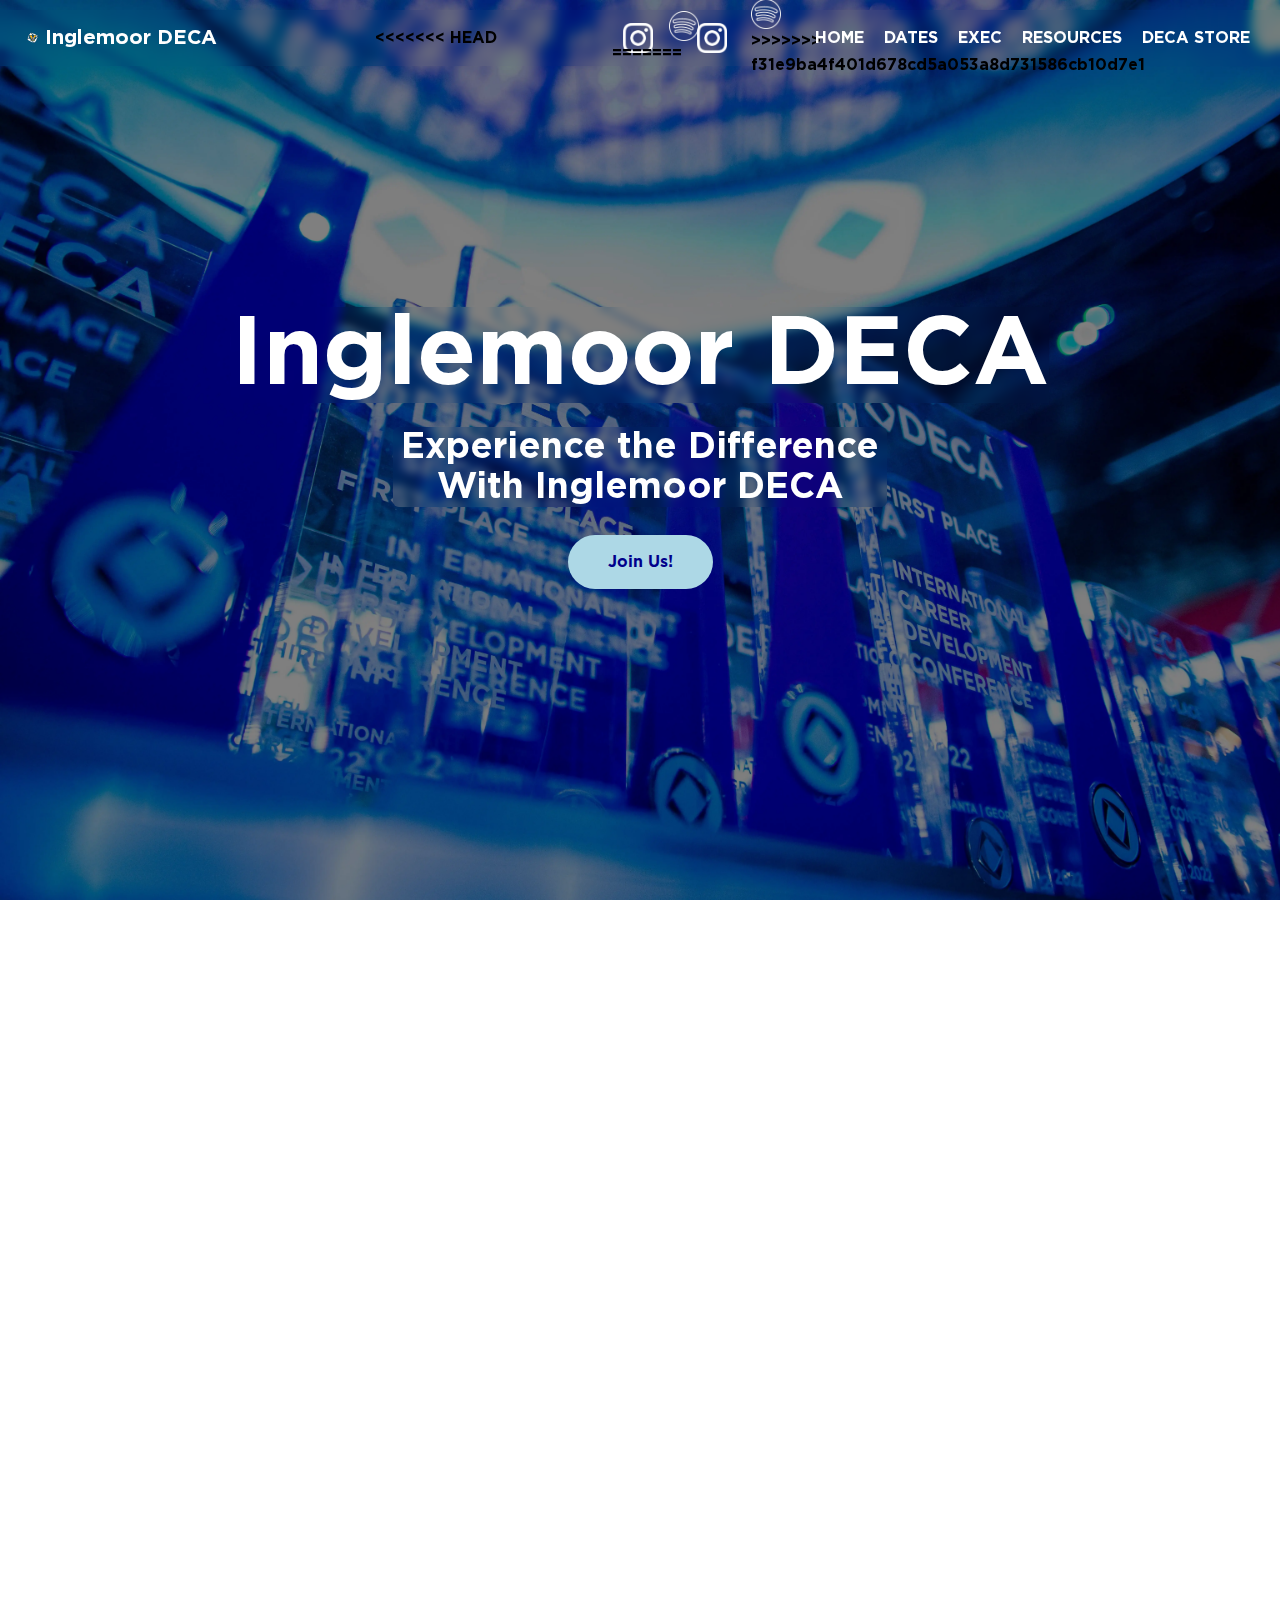
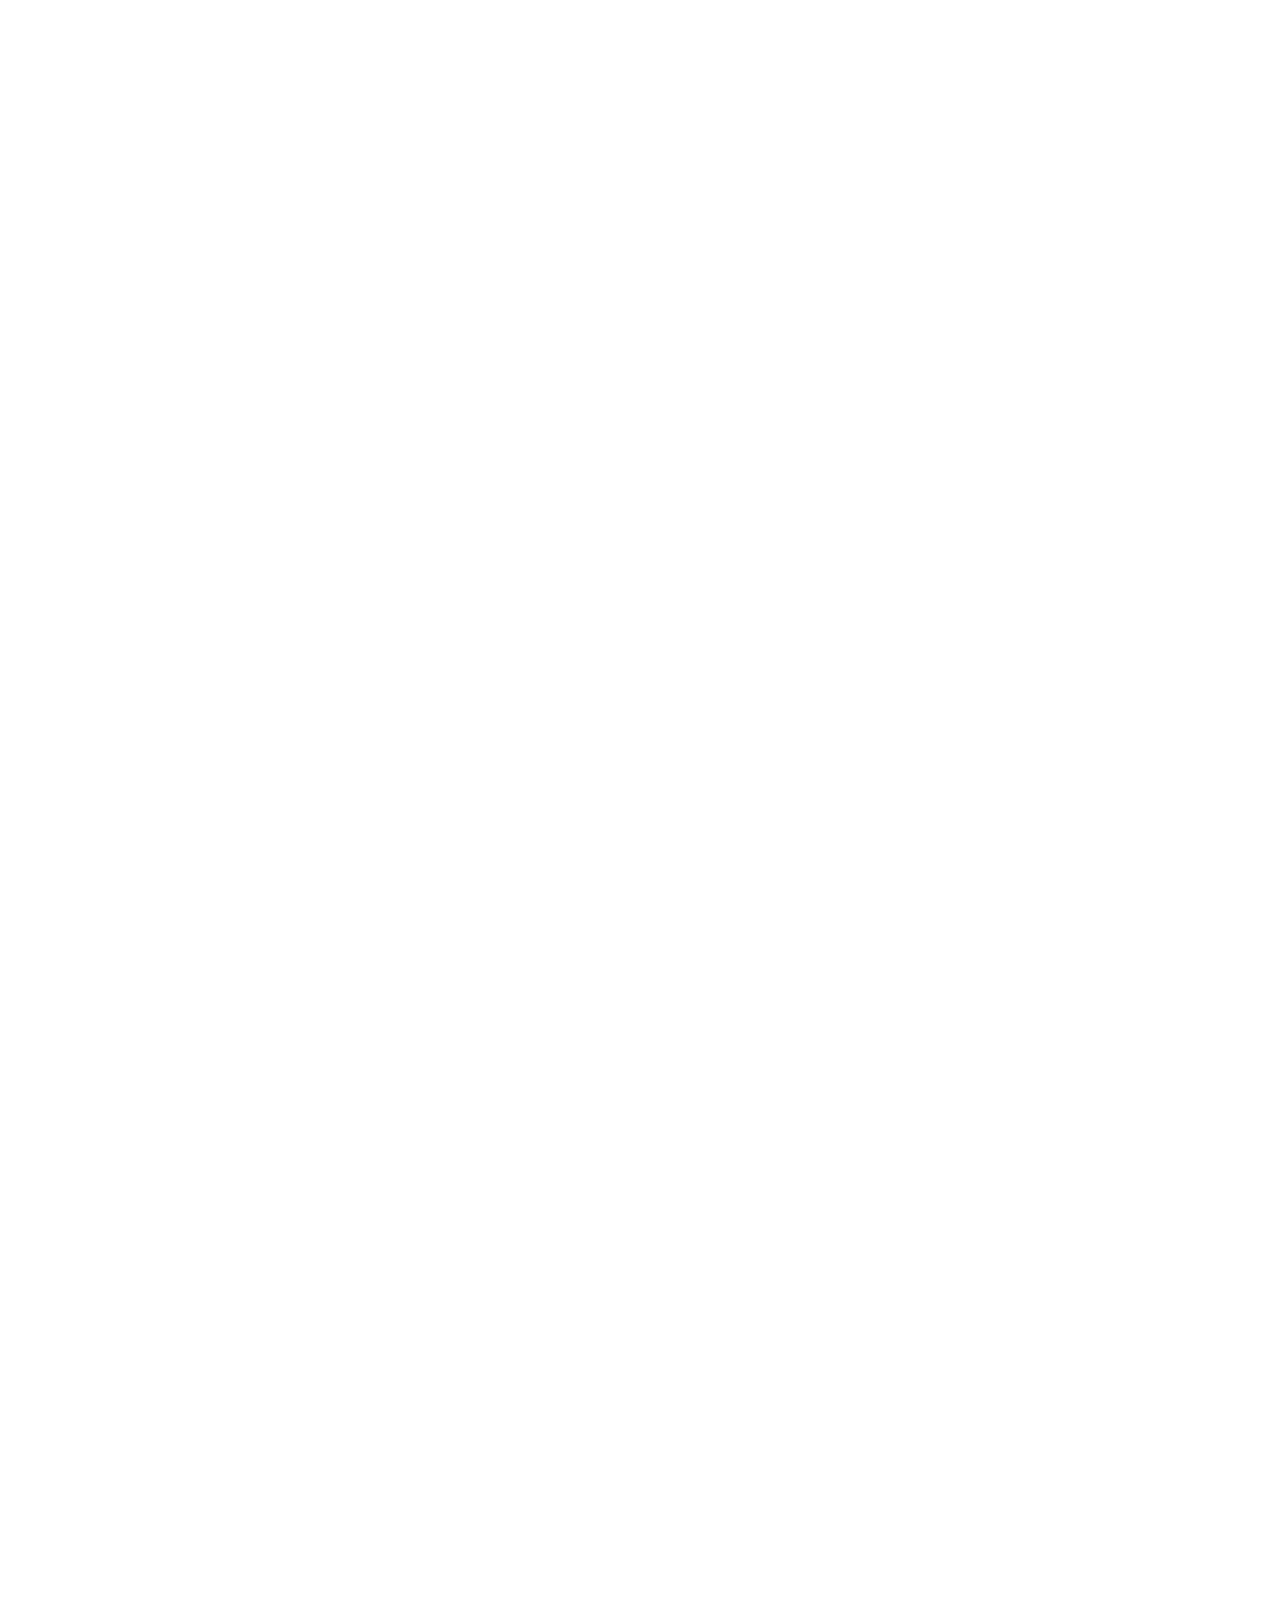
==== commit afdfa055: "Deploying to gh-pages from @ mjh316/Inglemoor-DECA-Wesbite@2f0858d02807d133de0143b17f27ea38b8e1cead " ====
--- a/index.html
+++ b/index.html
@@ -1,3 +1,3 @@
-<!DOCTYPE html><html lang="en"><head><meta charset="utf-8"><meta name="viewport" content="width=device-width, initial-scale=1.0"><link rel="stylesheet" href="/index.2ced84db.css"><link rel="stylesheet" href="/index.48f6748d.css"><style>html{scroll-behavior:smooth}body{background-image:url(background1.4b692d27.webp);background-repeat:no-repeat;background-size:cover;background-attachment:fixed;margin:0;padding:0;font-family:Gotham Bold,sans-serif}.content{height:100vh;padding:20px;overflow:auto}.reveal{opacity:0;transition:transform 1s,opacity 1s;position:relative;transform:translateY(150px)}.reveal.active{opacity:1;transform:translateY(0)}#important-dates{background-image:url(image.2cb3056f.webp);background-repeat:no-repeat;background-size:cover;background-attachment:fixed}#resources{background-image:url(background3.3cf7fbee.webp);background-repeat:no-repeat;background-size:cover;background-attachment:fixed}#section3{background-color:#00f}.button{color:#00008b;text-align:center;cursor:pointer;background-color:#add8e6;border:none;border-radius:30px;margin:4px 2px;padding:15px 40px;font-family:Gotham Bold,sans-serif;font-size:16px;text-decoration:none;transition:background-color .3s,color .3s;display:inline-block}.small-button{cursor:pointer;background-color:#0000;border:none;outline:none;width:100px;height:100px}.button:hover{color:#fff;background-color:#00008b}.small-image{max-width:100%;max-height:100%}.card{text-align:center;background-color:#fff;border-radius:10px;max-width:275px;margin:auto auto 20px;position:relative;box-shadow:0 4px 8px #0003}.title{color:#1d274f;font-size:18px}a{color:#000;font-size:22px;text-decoration:none}button:hover,a:hover{opacity:.7}.header{z-index:1000;background-color:#0000;padding:10px 0;transition:background-color .3s;position:fixed;top:0;left:0;right:0}.header nav{justify-content:space-between;align-items:center;max-width:100%;padding:0 20px;display:flex}.header ul{align-items:center;margin:0;padding:0;list-style-type:none;display:flex}.header a{color:#fff;text-decoration:none}.solid-background .header{background-color:#1d274f}nav ul{justify-content:center;margin:0;padding:0;list-style-type:none;display:flex}nav ul li{margin:0 10px}nav ul li a{color:#fff;text-transform:uppercase;font-size:16px;text-decoration:none;transition:color .3s}nav ul li a:hover{color:#8ee9e2}.bio-content{opacity:0;z-index:1;background-color:#fff;border-radius:10px;width:100%;max-height:0;transition:max-height 1s cubic-bezier(0,1,0,1),opacity .4s ease-in-out,margin-top .4s ease-in-out;position:absolute;top:100%;left:0;overflow:hidden}.bio-content.active{opacity:1;max-height:2000px;margin-top:-20px;transition:max-height 1s cubic-bezier(0,1,0,1),opacity .4s ease-in-out,margin-top .4s ease-in-out}#bioButton>img{transform-origin:50%}.card-container.active .bio-content{transform:scaleY(1)}.card-container{flex-wrap:wrap;justify-content:space-between;gap:20px;display:flex}.calendar{grid-template-columns:repeat(7,1fr);gap:10px;max-height:-moz-fit-content;max-height:fit-content;margin:10px 0;display:grid}.calendar-day{-webkit-backdrop-filter:blur(4px);color:#fff;background:#ffffff40;border:1px solid #ffffff2e;border-radius:10px;flex-direction:column;justify-content:flex-start;align-items:center;width:100px;height:100px;font-size:.8rem;font-weight:300;display:flex;position:relative;box-shadow:0 8px 32px #1f26875e}.current-day:before{content:"";z-index:-1;color:#fff;background-color:#ffffffb3;border-radius:10px;width:100%;height:100%;position:absolute;top:0;left:0}.days-of-week{color:#fff;grid-template-columns:repeat(7,1fr);gap:88px;max-width:700px;padding:20px;font-size:.9rem;font-weight:700;display:grid}.event-list{text-align:center}.event-link{color:#fff;cursor:pointer;font-size:.9rem;text-decoration:underline}</style></head><body> <header class="header"> <nav class="backdrop-blur-sm flex h-14 items-center w-full"> <div class="flex flex-1 items-center"> <img src="/whitedecalogo.da55548e.webp" style="max-width:7%;height:auto"> <p class="lg:text-xl md:text-lg text-sm text-white" style="font-family:Gotham Bold">Inglemoor DECA</p> </div> <ul class="hidden items-end md:flex"> <button style="width:30px;margin-right:24px" class="border-2 border-red-400 small-button" onclick="handleButtonClick()"> <img width="30" src="/instagramlogo.320f1b1e.webp"> </button> <button style="width:30px;margin-right:24px" class="small-button w-fit" onclick="handleButtonClick()"> <img width="30" src="/spotifylogo.45f5ff58.webp"> </button> <li class="hidden md:block" style="margin-right:10px"><a href="#home">Home</a></li> <li class="hidden md:block" style="margin-right:10px"><a href="#dates">Dates</a></li> <li class="hidden md:block" style="margin-right:10px"><a href="#team">Exec</a></li> <li class="hidden md:block" style="margin-right:10px"><a href="https://drive.google.com/drive/u/1/folders/1cT06NpDMeBS0UHMZ0a4pTnC7VfV1h9yB" target="_blank">Resources</a></li> <li class="hidden md:block" style="margin-right:10px"><a href="/decastore.html">DECA Store</a></li> </ul> </nav> </header> <div id="home" style="justify-content:center;align-items:center;height:100vh;display:flex"> <div style="text-align:center"> <h1 class="backdrop-blur-sm lg:text-6xl text-4xl text-white xl:text-8xl" style="font-family:Gotham Bold"> Inglemoor DECA</h1> <p class="backdrop-blur-sm lg:text-4xl mx-auto my-6 px-2 rounded-md text-2xl text-white w-fit xl:text-4xl" style="font-family:Gotham Bold"> Experience the Difference<br> With Inglemoor DECA </p> <a href="https://docs.google.com/forms/d/e/1FAIpQLSc2H6q51P586y4rGRyLnhIHErvByI6XdgyVdN3N23IqFQei8Q/viewform"> <button class="button"> Join Us! </button> </a> </div>  </div> <section id="dates" class="flex flex-col h-fit reveal"> <div style="justify-content:center;align-items:center;display:flex"> <h1 class="text-center" style="color:#fff;font-family:Gotham Bold;font-size:40px">Important Dates</h1> </div> <h2 class="text-center" style="color:#fff;font-family:Gotham Bold;font-size:20px">Meeting Slides Are Linked On the Calendar!</h2>      <h1 class="text-2xl text-center" style="color:#fff" id="currentMonthYear"></h1> <div class="flex-col hidden justify-center md:flex mx-auto overflow-hidden"> <div class="backdrop-blur-lg flex gap-20 h-full mt-10 pl-8 text-white"> <div>Sun</div> <div>Mon</div> <div>Tue</div> <div>Wed</div> <div>Thu</div> <div>Fri</div> <div>Sat</div> </div> <div class="backdrop-blur-lg calendar container h-full hidden md:flex min-w-full px-4 py-2 rounded-lg" id="calendar"> </div> </div> <ul id="mobilecalendar" class="container flex flex-col gap-y-2 h-full mb-4 md:hidden min-w-full"> </ul> </section> <section id="team" class="border-green-400 h-full mt-40 reveal scroll-mt-14"> <div style="justify-content:center;align-items:center;display:flex"> <h1 style="color:#fff;font-family:Gotham Bold;font-size:40px">DECA Executive Team</h1> </div> <div class="[&>div]:outline-amber-400 card-container h-fit hover:[&>div]:outline-2"> <div class="card hover:outline-8 outline-amber-400 outline-offset-2"> <img src="/whitedecalogo.da55548e.webp" style="width:100%"> <h1 style="color:#1d274f;font-family:Gotham Bold">Emily Mo</h1> <p class="title">Co-President</p> <button class="small-button" id="emailButton;" style="justify-content:left"> <img loading="lazy" src="/emailicon.27ba0c97.webp" style="max-width:50%;height:auto"> </button> <button class="small-button" id="bioButton" onclick="toggleBioBox(this)" style="justify-content:right"> <img loading="lazy" src="/bioicon.36aaa573.svg" style="max-width:50%;height:auto"> </button> <div class="bio-content" id="bioBox">   <p style="color:#1d274f;text-align:left;padding:20px;font-family:Gotham Bold"> My name is Emily Mo, a Senior at Inglemoor High School. I’ve been in DECA all of high school and have competed entirely in finance-related events: Financial Consulting during my Freshman year and Financial Services in the later two. Through these competitions, I’ve traveled to places from Atlanta, Georgia, to Orlando, Florida. At each conference, I was able to make friends, develop new skills, and get a step closer to becoming the Finance Bro I aspire to be. Besides DECA, I enjoy watching Chinese Drama, listening to music, eating fruits, and doing martial arts(kungfu!🐼). If you share any of these hobbies or have any questions, please approach me anytime- I love children and can’t wait to meet you all this year. </p> </div> </div> <div class="card"> <img src="/whitedecalogo.da55548e.webp" style="width:100%"> <h1 style="color:#1d274f;font-family:Gotham Bold">Abhinav Akkiraju</h1> <p class="title">Co-President</p> <button class="small-button" id="emailButton;" style="justify-content:left"> <img loading="lazy" src="/emailicon.27ba0c97.webp" style="max-width:50%;height:auto"> </button> <button class="small-button" id="bioButton" onclick="toggleBioBox(this)" style="justify-content:right"> <img loading="lazy" src="/bioicon.36aaa573.svg" style="max-width:50%;height:auto"> </button> <div class="bio-content" id="bioBox">   <p style="color:#1d274f;text-align:left;padding:20px;font-family:Gotham Bold"> abhinav was too busy to write a bio for us ;-; </p> </div> </div> <div class="card"> <img src="/whitedecalogo.da55548e.webp" style="width:100%"> <h1 style="color:#1d274f;font-family:Gotham Bold">Bennett Ye</h1> <p class="title">Director of Competition</p> <button class="small-button" id="emailButton;" style="justify-content:left"> <img loading="lazy" src="/emailicon.27ba0c97.webp" style="max-width:50%;height:auto"> </button> <button class="small-button" id="bioButton" onclick="toggleBioBox(this)" style="justify-content:right"> <img loading="lazy" src="/bioicon.36aaa573.svg" style="max-width:50%;height:auto"> </button> <div class="bio-content" id="bioBox">   <p style="color:#1d274f;text-align:left;padding:20px;font-family:Gotham Bold"> Hello hello, this is Bennett. I’m currently a senior and this is my third year in DECA (I started in my sophomore year but I regret not starting sooner). I’m huge classical music and fine arts fan (let me know what your favorite piano piece is :D) as well as the definition of STEM kid, so feel free to reach out! As for DECA, my work primarily focuses on getting you guys prepared for competitions and providing resources for you so we can keep Inglemoor DECA on top. My main expertise with events is anything prepared, particularly Innovation Plan and IMC events. If you need ICDC-winning advice, I’m your guy. Best of luck to all of you and I’ll see you around! </p> </div> </div> <div class="card"> <img src="/whitedecalogo.da55548e.webp" style="width:100%"> <h1 style="color:#1d274f;font-family:Gotham Bold">Klaira Zhang</h1> <p class="title">Director of Fundraising</p> <button class="small-button" id="emailButton;" style="justify-content:left"> <img loading="lazy" src="/emailicon.27ba0c97.webp" style="max-width:50%;height:auto"> </button> <button class="small-button" id="bioButton" onclick="toggleBioBox(this)" style="justify-content:right"> <img loading="lazy" src="/bioicon.36aaa573.svg" style="max-width:50%;height:auto"> </button> <div class="bio-content" id="bioBox">   <p style="color:#1d274f;text-align:left;padding:20px;font-family:Gotham Bold"> My name is Klaira, I’m a senior, and this is my third year serving on the Inglemoor DECA executive team. Last year, I achieved my elementary self’s goal in high school of traveling to a Disney park through DECA when I attended the international conference in Orlando, FL. This year, ICDC is at Disneyland in Anaheim, CA and I hope to be able to attend again! I specialize in marketing roleplays, my favorite event being Food Marketing. DECA has always been my favorite high school club, and offers so many great opportunities from networking and meeting new friends to showcasing your creativity and improving your presentation skills. I hope you have a great time with Inglemoor DECA and I look forward to getting to know you soon! </p> </div> </div> <br> <div class="card"> <img src="/whitedecalogo.da55548e.webp" style="width:100%"> <h1 style="color:#1d274f;font-family:Gotham Bold">Daniel Su</h1> <p class="title">Director of Public Relations</p> <button class="small-button" id="emailButton;" style="justify-content:left"> <img loading="lazy" src="/emailicon.27ba0c97.webp" style="max-width:50%;height:auto"> </button> <button class="small-button" id="bioButton" onclick="toggleBioBox(this)" style="justify-content:right"> <img loading="lazy" src="/bioicon.36aaa573.svg" style="max-width:50%;height:auto"> </button> <div class="bio-content" id="bioBox">   <p style="color:#1d274f;text-align:left;padding:20px;font-family:Gotham Bold"> I’m Daniel and I’m going to be a junior next year. I’m a big fan of listening to music, playing sports, and hanging out with friends. Even after failing my first two years at area, I made it to ICDC top 10 in my event. </p> </div> </div> <div class="card"> <img src="/whitedecalogo.da55548e.webp" style="width:100%"> <h1 style="color:#1d274f;font-family:Gotham Bold">Nadia Teng</h1> <p class="title">Event Coordinator</p> <button class="small-button" id="emailButton;" style="justify-content:left"> <img loading="lazy" src="/emailicon.27ba0c97.webp" style="max-width:50%;height:auto"> </button> <button class="small-button" id="bioButton" onclick="toggleBioBox(this)" style="justify-content:right"> <img loading="lazy" src="/bioicon.36aaa573.svg" style="max-width:50%;height:auto"> </button> <div class="bio-content" id="bioBox">   <p style="color:#1d274f;text-align:left;padding:20px;font-family:Gotham Bold"> Hello, Nadia here :) I’m currently a (semi-retired) competitive table tennis athlete who happens to be allergic to four types of meat. Also a big music person- if you’re a fan of wave to earth, keshi, Laufey, or Luke Chiang, I would love to be your friend and share my playlists with you. Workwise, my contributions to the exec team involve organizing late nights and special DECA events like my title says. Being a senior DECA student, my expertise falls in the Hospitality and Tourism field but also SUBP (Start-up Business Plan) so reach out if you ever need help! Inglemoor DECA has been one of the highlights of my high school career so consider coming for the suits and staying for the friends and core memories. Hope to see you around! ^^ </p> </div> </div> <div class="card"> <img src="/whitedecalogo.da55548e.webp" style="width:100%"> <h1 style="color:#1d274f;font-family:Gotham Bold">Caroline Sheehan</h1> <p class="title">Co-Retail Manager</p> <button class="small-button" id="emailButton;" style="justify-content:left"> <img loading="lazy" src="/emailicon.27ba0c97.webp" style="max-width:50%;height:auto"> </button> <button class="small-button" id="bioButton" onclick="toggleBioBox(this)" style="justify-content:right"> <img loading="lazy" src="/bioicon.36aaa573.svg" style="max-width:50%;height:auto"> </button> <div class="bio-content" id="bioBox">   <p style="color:#1d274f;text-align:left;padding:20px;font-family:Gotham Bold"> My name is Caroline Sheehan, and I am a senior at Inglemoor High School! I’ve been in DECA since my freshman year and it has always been my favorite club. My favorite events to compete in are anything that’s prepared (I did a role play my freshman year, let's just say it was not for me). I’ve met so many people from DECA not only just in Inglemoor DECA but also other chapters all around the country! DECA has helped me so much with my public speaking skills and has created some awesome networking opportunities for me! Other stuff I love to do besides DECA: soccer, reading, eating, listening to music, and hanging out with my friends. DECA can be hard but has taught me so many valuable lessons and life skills so don’t be afraid to reach out for advice! Don’t forget to stop by and visit Izzy and I at the DECA store we’re open Monday, Tuesday, Friday and sometimes in the morning 😉. </p> </div> </div> <div class="card"> <img src="/whitedecalogo.da55548e.webp" style="width:100%"> <h1 style="color:#1d274f;font-family:Gotham Bold">Izzy Baquian</h1> <p class="title">Co-Retail Manager</p> <button class="small-button" id="emailButton;" style="justify-content:left"> <img loading="lazy" src="/emailicon.27ba0c97.webp" style="max-width:50%;height:auto"> </button> <button class="small-button" id="bioButton" onclick="toggleBioBox(this)" style="justify-content:right"> <img loading="lazy" src="/bioicon.36aaa573.svg" style="max-width:50%;height:auto"> </button> <div class="bio-content" id="bioBox">   <p style="color:#1d274f;text-align:left;padding:20px;font-family:Gotham Bold"> Hey I’m Izzy and I am a senior at Inglemoor this year! This is my third year doing DECA and I highly recommend it for anyone in any grade. It’s not only taught me a lot about business and marketing but also other important skills like teamwork and public speaking. One of my favorite things about DECA is there is a spot for everyone. From fashion to sports and entertainment, you’ll be able to find an event that you’ll enjoy. I have competed in Hospitality and Tourism Professional Selling, and Start Up Business so feel free to reach out if you are interested or need help with either event! Outside of DECA I love to play soccer, go thrifting, listen to music, bake yummy desserts, and play spikeball. Come stop by and say hi to Caroline and I in the DECA store and pick up a d </p> </div> </div> <br> <div class="card"> <img src="/whitedecalogo.da55548e.webp" style="width:100%"> <h1 style="color:#1d274f;font-family:Gotham Bold">Lillie Tsegay</h1> <p class="title">Senior Class Representative</p> <button class="small-button" id="emailButton;" style="justify-content:left"> <img loading="lazy" src="/emailicon.27ba0c97.webp" style="max-width:50%;height:auto"> </button> <button class="small-button" id="bioButton" onclick="toggleBioBox(this)" style="justify-content:right"> <img loading="lazy" src="/bioicon.36aaa573.svg" style="max-width:50%;height:auto"> </button> <div class="bio-content" id="bioBox">   <p style="color:#1d274f;text-align:left;padding:20px;font-family:Gotham Bold"> </p> </div> </div> <div class="card"> <img src="/whitedecalogo.da55548e.webp" style="width:100%"> <h1 style="color:#1d274f;font-family:Gotham Bold">Megan Liao</h1> <p class="title">Junior Class Representative</p> <button class="small-button" id="emailButton;" style="justify-content:left"> <img loading="lazy" src="/emailicon.27ba0c97.webp" style="max-width:50%;height:auto"> </button> <button class="small-button" id="bioButton" onclick="toggleBioBox(this)" style="justify-content:right"> <img loading="lazy" src="/bioicon.36aaa573.svg" style="max-width:50%;height:auto"> </button> <div class="bio-content" id="bioBox">   <p style="color:#1d274f;text-align:left;padding:20px;font-family:Gotham Bold"> My name is Megan Liao, a Junior at Inglemoor High School. I've been a member of DECA throughout high school but recently became more involved in my Sophomore year, competing in Entrepreneurship and Marketing. Going into high school, I never really took clubs seriously 💀. However, attending the DECA conferences from Area to Internationals has allowed me to find a strong sense of community, gain new skills, and meet many amazing people. Aside from DECA, I love listening to music, lifting, gaming, and spending time with friends in my free time. I know that DECA can feel overwhelming and confusing (literally my Freshman year), so feel free to reach out to me for anything. I look forward to meeting you all! </p> </div> </div> <div class="card"> <img src="/whitedecalogo.da55548e.webp" style="width:100%"> <h1 style="color:#1d274f;font-family:Gotham Bold">Amy Zhao</h1> <p class="title">Sophomore Class Representative</p> <button class="small-button" id="emailButton;" style="justify-content:left"> <img loading="lazy" src="/emailicon.27ba0c97.webp" style="max-width:50%;height:auto"> </button> <button class="small-button" id="bioButton" onclick="toggleBioBox(this)" style="justify-content:right"> <img loading="lazy" src="/bioicon.36aaa573.svg" style="max-width:50%;height:auto"> </button> <div class="bio-content" id="bioBox">   <p style="color:#1d274f;text-align:left;padding:20px;font-family:Gotham Bold"> My name is Amy, and I am a sophomore at Inglemoor. The DECA event I competed in during my freshman year was Start-Up Business Plan, which I somehow won first place at Area for. Thanks to DECA, I got to make new friends, bond with other students, learn from my mentors, and have an excuse to walk around the mall wearing a business suit. Outside of school, I enjoy writing, dancing, tutoring, and obsessing over boba. As your sophomore representative, I will be focused on making DECA a blast for you. This includes organizing special events and convincing as many people as possible to join DECA, because DECA rocks and so do you! I look forward to meeting you! </p> </div> </div> </div> </section> <script>document.addEventListener("DOMContentLoaded",function(){let e=document.querySelectorAll(".reveal");function t(){for(let t=0;t<e.length;t++){let n=window.innerHeight,d=e[t].getBoundingClientRect().top;d<n-150&&e[t].classList.add("active")}}window.addEventListener("scroll",t),t()});</script> <script></script> <script></script> <script></script> <script>window.toggleBioBox=function(t){var e=t.nextElementSibling,i=e.classList.contains("active")?180:0;e.classList.toggle("active"),t.firstElementChild.style.transition="transform 0.3s ease-in-out",t.firstElementChild.style.transform=`rotate(${180-i}deg)`};</script> <script>// Function to add/remove class based on scroll position
+<!DOCTYPE html><html lang="en"><head><meta charset="utf-8"><meta name="viewport" content="width=device-width, initial-scale=1.0"><link rel="stylesheet" href="/index.2ced84db.css"><link rel="stylesheet" href="/index.48f6748d.css"><style>html{scroll-behavior:smooth}body{background-image:url(background1.4b692d27.webp);background-repeat:no-repeat;background-size:cover;background-attachment:fixed;margin:0;padding:0;font-family:Gotham Bold,sans-serif}.content{height:100vh;padding:20px;overflow:auto}.reveal{opacity:0;transition:transform 1s,opacity 1s;position:relative;transform:translateY(150px)}.reveal.active{opacity:1;transform:translateY(0)}#important-dates{background-image:url(image.2cb3056f.webp);background-repeat:no-repeat;background-size:cover;background-attachment:fixed}#resources{background-image:url(background3.3cf7fbee.webp);background-repeat:no-repeat;background-size:cover;background-attachment:fixed}#section3{background-color:#00f}.button{color:#00008b;text-align:center;cursor:pointer;background-color:#add8e6;border:none;border-radius:30px;margin:4px 2px;padding:15px 40px;font-family:Gotham Bold,sans-serif;font-size:16px;text-decoration:none;transition:background-color .3s,color .3s;display:inline-block}.small-button{cursor:pointer;background-color:#0000;border:none;outline:none;width:100px;height:100px}.button:hover{color:#fff;background-color:#00008b}.small-image{max-width:100%;max-height:100%}.card{text-align:center;background-color:#fff;border-radius:10px;max-width:275px;margin:auto auto 20px;position:relative;box-shadow:0 4px 8px #0003}.title{color:#1d274f;font-size:18px}a{color:#000;font-size:22px;text-decoration:none}button:hover,a:hover{opacity:.7}.header{z-index:1000;background-color:#0000;padding:10px 0;transition:background-color .3s;position:fixed;top:0;left:0;right:0}.header nav{justify-content:space-between;align-items:center;max-width:100%;padding:0 20px;display:flex}.header ul{align-items:center;margin:0;padding:0;list-style-type:none;display:flex}.header a{color:#fff;text-decoration:none}.solid-background .header{background-color:#1d274f}nav ul{justify-content:center;margin:0;padding:0;list-style-type:none;display:flex}nav ul li{margin:0 10px}nav ul li a{color:#fff;text-transform:uppercase;font-size:16px;text-decoration:none;transition:color .3s}nav ul li a:hover{color:#8ee9e2}.bio-content{opacity:0;z-index:1;background-color:#fff;border-radius:10px;width:100%;max-height:0;transition:max-height 1s cubic-bezier(0,1,0,1),opacity .4s ease-in-out,margin-top .4s ease-in-out;position:absolute;top:100%;left:0;overflow:hidden}.bio-content.active{opacity:1;max-height:2000px;margin-top:-20px;transition:max-height 1s cubic-bezier(0,1,0,1),opacity .4s ease-in-out,margin-top .4s ease-in-out}#bioButton>img{transform-origin:50%}.card-container.active .bio-content{transform:scaleY(1)}.card-container{flex-wrap:wrap;justify-content:space-between;gap:20px;display:flex}.calendar{grid-template-columns:repeat(7,1fr);gap:10px;max-height:-moz-fit-content;max-height:fit-content;margin:10px 0;display:grid}.calendar-day{-webkit-backdrop-filter:blur(4px);color:#fff;background:#ffffff40;border:1px solid #ffffff2e;border-radius:10px;flex-direction:column;justify-content:flex-start;align-items:center;width:100px;height:100px;font-size:.8rem;font-weight:300;display:flex;position:relative;box-shadow:0 8px 32px #1f26875e}.current-day:before{content:"";z-index:-1;color:#fff;background-color:#ffffffb3;border-radius:10px;width:100%;height:100%;position:absolute;top:0;left:0}.days-of-week{color:#fff;grid-template-columns:repeat(7,1fr);gap:88px;max-width:700px;padding:20px;font-size:.9rem;font-weight:700;display:grid}.event-list{text-align:center}.event-link{color:#fff;cursor:pointer;font-size:.9rem;text-decoration:underline}</style></head><body> <header class="header"> <nav class="backdrop-blur-sm flex h-14 items-center w-full"> <div class="flex flex-1 items-center"> <img src="/whitedecalogo.da55548e.webp" style="max-width:7%;height:auto"> <p class="lg:text-xl md:text-lg text-sm text-white" style="font-family:Gotham Bold">Inglemoor DECA</p> </div> <ul class="hidden items-end md:flex"> <<<<<<< HEAD <button class="small-button" onclick="handleButtonClick()"> <img src="/instagramlogo.320f1b1e.webp" style="max-width:30%;height:auto;margin-left:14vh;margin-right:20vh"> </button> <button class="small-button" onclick="spotifyclick()"> <img src="/spotifylogo.45f5ff58.webp" style="max-width:30%;height:auto;margin-left:8vh;margin-right:30vh"> ======= </button><button style="width:30px;margin-right:24px" class="border-2 border-red-400 small-button" onclick="handleButtonClick()"> <img width="30" src="/instagramlogo.320f1b1e.webp"> </button> <button style="width:30px;margin-right:24px" class="small-button w-fit" onclick="handleButtonClick()"> <img width="30" src="/spotifylogo.45f5ff58.webp"> >>>>>>> f31e9ba4f401d678cd5a053a8d731586cb10d7e1 </button> <li class="hidden md:block" style="margin-right:10px"><a href="#home">Home</a></li> <li class="hidden md:block" style="margin-right:10px"><a href="#dates">Dates</a></li> <li class="hidden md:block" style="margin-right:10px"><a href="#team">Exec</a></li> <li class="hidden md:block" style="margin-right:10px"><a href="https://drive.google.com/drive/u/1/folders/1cT06NpDMeBS0UHMZ0a4pTnC7VfV1h9yB" target="_blank">Resources</a></li> <li class="hidden md:block" style="margin-right:10px"><a href="/decastore.html">DECA Store</a></li> </ul> </nav> </header> <div id="home" style="justify-content:center;align-items:center;height:100vh;display:flex"> <div style="text-align:center"> <h1 class="backdrop-blur-sm lg:text-6xl text-4xl text-white xl:text-8xl" style="font-family:Gotham Bold"> Inglemoor DECA</h1> <p class="backdrop-blur-sm lg:text-4xl mx-auto my-6 px-2 rounded-md text-2xl text-white w-fit xl:text-4xl" style="font-family:Gotham Bold"> Experience the Difference<br> With Inglemoor DECA </p> <a href="https://docs.google.com/forms/d/e/1FAIpQLSc2H6q51P586y4rGRyLnhIHErvByI6XdgyVdN3N23IqFQei8Q/viewform"> <button class="button"> Join Us! </button> </a> </div>  </div> <section id="dates" class="flex flex-col h-fit reveal"> <div style="justify-content:center;align-items:center;display:flex"> <h1 class="text-center" style="color:#fff;font-family:Gotham Bold;font-size:40px">Important Dates</h1> </div> <h2 class="text-center" style="color:#fff;font-family:Gotham Bold;font-size:20px">Meeting Slides Are Linked On the Calendar!</h2>      <h1 class="text-2xl text-center" style="color:#fff" id="currentMonthYear"></h1> <div class="flex-col hidden justify-center md:flex mx-auto overflow-hidden"> <div class="backdrop-blur-lg flex gap-20 h-full mt-10 pl-8 text-white"> <div>Sun</div> <div>Mon</div> <div>Tue</div> <div>Wed</div> <div>Thu</div> <div>Fri</div> <div>Sat</div> </div> <div class="backdrop-blur-lg calendar container h-full hidden md:flex min-w-full px-4 py-2 rounded-lg" id="calendar"> </div> </div> <ul id="mobilecalendar" class="container flex flex-col gap-y-2 h-full mb-4 md:hidden min-w-full"> </ul> </section> <section id="team" class="border-green-400 h-full mt-40 reveal scroll-mt-14"> <div style="justify-content:center;align-items:center;display:flex"> <h1 style="color:#fff;font-family:Gotham Bold;font-size:40px">DECA Executive Team</h1> </div> <div class="[&>div]:outline-amber-400 card-container h-fit hover:[&>div]:outline-2"> <div class="card hover:outline-8 outline-amber-400 outline-offset-2"> <img src="/whitedecalogo.da55548e.webp" style="width:100%"> <h1 style="color:#1d274f;font-family:Gotham Bold">Emily Mo</h1> <p class="title">Co-President</p> <button class="small-button" id="emailButton;" style="justify-content:left"> <img loading="lazy" src="/emailicon.27ba0c97.webp" style="max-width:50%;height:auto"> </button> <button class="small-button" id="bioButton" onclick="toggleBioBox(this)" style="justify-content:right"> <img loading="lazy" src="/bioicon.36aaa573.svg" style="max-width:50%;height:auto"> </button> <div class="bio-content" id="bioBox">   <p style="color:#1d274f;text-align:left;padding:20px;font-family:Gotham Bold"> My name is Emily Mo, a Senior at Inglemoor High School. I’ve been in DECA all of high school and have competed entirely in finance-related events: Financial Consulting during my Freshman year and Financial Services in the later two. Through these competitions, I’ve traveled to places from Atlanta, Georgia, to Orlando, Florida. At each conference, I was able to make friends, develop new skills, and get a step closer to becoming the Finance Bro I aspire to be. Besides DECA, I enjoy watching Chinese Drama, listening to music, eating fruits, and doing martial arts(kungfu!🐼). If you share any of these hobbies or have any questions, please approach me anytime- I love children and can’t wait to meet you all this year. </p> </div> </div> <div class="card"> <img src="/whitedecalogo.da55548e.webp" style="width:100%"> <h1 style="color:#1d274f;font-family:Gotham Bold">Abhinav Akkiraju</h1> <p class="title">Co-President</p> <button class="small-button" id="emailButton;" style="justify-content:left"> <img loading="lazy" src="/emailicon.27ba0c97.webp" style="max-width:50%;height:auto"> </button> <button class="small-button" id="bioButton" onclick="toggleBioBox(this)" style="justify-content:right"> <img loading="lazy" src="/bioicon.36aaa573.svg" style="max-width:50%;height:auto"> </button> <div class="bio-content" id="bioBox">   <p style="color:#1d274f;text-align:left;padding:20px;font-family:Gotham Bold"> abhinav was too busy to write a bio for us ;-; </p> </div> </div> <div class="card"> <img src="/whitedecalogo.da55548e.webp" style="width:100%"> <h1 style="color:#1d274f;font-family:Gotham Bold">Bennett Ye</h1> <p class="title">Director of Competition</p> <button class="small-button" id="emailButton;" style="justify-content:left"> <img loading="lazy" src="/emailicon.27ba0c97.webp" style="max-width:50%;height:auto"> </button> <button class="small-button" id="bioButton" onclick="toggleBioBox(this)" style="justify-content:right"> <img loading="lazy" src="/bioicon.36aaa573.svg" style="max-width:50%;height:auto"> </button> <div class="bio-content" id="bioBox">   <p style="color:#1d274f;text-align:left;padding:20px;font-family:Gotham Bold"> Hello hello, this is Bennett. I’m currently a senior and this is my third year in DECA (I started in my sophomore year but I regret not starting sooner). I’m huge classical music and fine arts fan (let me know what your favorite piano piece is :D) as well as the definition of STEM kid, so feel free to reach out! As for DECA, my work primarily focuses on getting you guys prepared for competitions and providing resources for you so we can keep Inglemoor DECA on top. My main expertise with events is anything prepared, particularly Innovation Plan and IMC events. If you need ICDC-winning advice, I’m your guy. Best of luck to all of you and I’ll see you around! </p> </div> </div> <div class="card"> <img src="/whitedecalogo.da55548e.webp" style="width:100%"> <h1 style="color:#1d274f;font-family:Gotham Bold">Klaira Zhang</h1> <p class="title">Director of Fundraising</p> <button class="small-button" id="emailButton;" style="justify-content:left"> <img loading="lazy" src="/emailicon.27ba0c97.webp" style="max-width:50%;height:auto"> </button> <button class="small-button" id="bioButton" onclick="toggleBioBox(this)" style="justify-content:right"> <img loading="lazy" src="/bioicon.36aaa573.svg" style="max-width:50%;height:auto"> </button> <div class="bio-content" id="bioBox">   <p style="color:#1d274f;text-align:left;padding:20px;font-family:Gotham Bold"> My name is Klaira, I’m a senior, and this is my third year serving on the Inglemoor DECA executive team. Last year, I achieved my elementary self’s goal in high school of traveling to a Disney park through DECA when I attended the international conference in Orlando, FL. This year, ICDC is at Disneyland in Anaheim, CA and I hope to be able to attend again! I specialize in marketing roleplays, my favorite event being Food Marketing. DECA has always been my favorite high school club, and offers so many great opportunities from networking and meeting new friends to showcasing your creativity and improving your presentation skills. I hope you have a great time with Inglemoor DECA and I look forward to getting to know you soon! </p> </div> </div> <br> <div class="card"> <img src="/whitedecalogo.da55548e.webp" style="width:100%"> <h1 style="color:#1d274f;font-family:Gotham Bold">Daniel Su</h1> <p class="title">Director of Public Relations</p> <button class="small-button" id="emailButton;" style="justify-content:left"> <img loading="lazy" src="/emailicon.27ba0c97.webp" style="max-width:50%;height:auto"> </button> <button class="small-button" id="bioButton" onclick="toggleBioBox(this)" style="justify-content:right"> <img loading="lazy" src="/bioicon.36aaa573.svg" style="max-width:50%;height:auto"> </button> <div class="bio-content" id="bioBox">   <p style="color:#1d274f;text-align:left;padding:20px;font-family:Gotham Bold"> I’m Daniel and I’m going to be a junior next year. I’m a big fan of listening to music, playing sports, and hanging out with friends. Even after failing my first two years at area, I made it to ICDC top 10 in my event. </p> </div> </div> <div class="card"> <img src="/whitedecalogo.da55548e.webp" style="width:100%"> <h1 style="color:#1d274f;font-family:Gotham Bold">Nadia Teng</h1> <p class="title">Event Coordinator</p> <button class="small-button" id="emailButton;" style="justify-content:left"> <img loading="lazy" src="/emailicon.27ba0c97.webp" style="max-width:50%;height:auto"> </button> <button class="small-button" id="bioButton" onclick="toggleBioBox(this)" style="justify-content:right"> <img loading="lazy" src="/bioicon.36aaa573.svg" style="max-width:50%;height:auto"> </button> <div class="bio-content" id="bioBox">   <p style="color:#1d274f;text-align:left;padding:20px;font-family:Gotham Bold"> Hello, Nadia here :) I’m currently a (semi-retired) competitive table tennis athlete who happens to be allergic to four types of meat. Also a big music person- if you’re a fan of wave to earth, keshi, Laufey, or Luke Chiang, I would love to be your friend and share my playlists with you. Workwise, my contributions to the exec team involve organizing late nights and special DECA events like my title says. Being a senior DECA student, my expertise falls in the Hospitality and Tourism field but also SUBP (Start-up Business Plan) so reach out if you ever need help! Inglemoor DECA has been one of the highlights of my high school career so consider coming for the suits and staying for the friends and core memories. Hope to see you around! ^^ </p> </div> </div> <div class="card"> <img src="/whitedecalogo.da55548e.webp" style="width:100%"> <h1 style="color:#1d274f;font-family:Gotham Bold">Caroline Sheehan</h1> <p class="title">Co-Retail Manager</p> <button class="small-button" id="emailButton;" style="justify-content:left"> <img loading="lazy" src="/emailicon.27ba0c97.webp" style="max-width:50%;height:auto"> </button> <button class="small-button" id="bioButton" onclick="toggleBioBox(this)" style="justify-content:right"> <img loading="lazy" src="/bioicon.36aaa573.svg" style="max-width:50%;height:auto"> </button> <div class="bio-content" id="bioBox">   <p style="color:#1d274f;text-align:left;padding:20px;font-family:Gotham Bold"> My name is Caroline Sheehan, and I am a senior at Inglemoor High School! I’ve been in DECA since my freshman year and it has always been my favorite club. My favorite events to compete in are anything that’s prepared (I did a role play my freshman year, let's just say it was not for me). I’ve met so many people from DECA not only just in Inglemoor DECA but also other chapters all around the country! DECA has helped me so much with my public speaking skills and has created some awesome networking opportunities for me! Other stuff I love to do besides DECA: soccer, reading, eating, listening to music, and hanging out with my friends. DECA can be hard but has taught me so many valuable lessons and life skills so don’t be afraid to reach out for advice! Don’t forget to stop by and visit Izzy and I at the DECA store we’re open Monday, Tuesday, Friday and sometimes in the morning 😉. </p> </div> </div> <div class="card"> <img src="/whitedecalogo.da55548e.webp" style="width:100%"> <h1 style="color:#1d274f;font-family:Gotham Bold">Izzy Baquian</h1> <p class="title">Co-Retail Manager</p> <button class="small-button" id="emailButton;" style="justify-content:left"> <img loading="lazy" src="/emailicon.27ba0c97.webp" style="max-width:50%;height:auto"> </button> <button class="small-button" id="bioButton" onclick="toggleBioBox(this)" style="justify-content:right"> <img loading="lazy" src="/bioicon.36aaa573.svg" style="max-width:50%;height:auto"> </button> <div class="bio-content" id="bioBox">   <p style="color:#1d274f;text-align:left;padding:20px;font-family:Gotham Bold"> Hey I’m Izzy and I am a senior at Inglemoor this year! This is my third year doing DECA and I highly recommend it for anyone in any grade. It’s not only taught me a lot about business and marketing but also other important skills like teamwork and public speaking. One of my favorite things about DECA is there is a spot for everyone. From fashion to sports and entertainment, you’ll be able to find an event that you’ll enjoy. I have competed in Hospitality and Tourism Professional Selling, and Start Up Business so feel free to reach out if you are interested or need help with either event! Outside of DECA I love to play soccer, go thrifting, listen to music, bake yummy desserts, and play spikeball. Come stop by and say hi to Caroline and I in the DECA store and pick up a d </p> </div> </div> <br> <div class="card"> <img src="/whitedecalogo.da55548e.webp" style="width:100%"> <h1 style="color:#1d274f;font-family:Gotham Bold">Lillie Tsegay</h1> <p class="title">Senior Class Representative</p> <button class="small-button" id="emailButton;" style="justify-content:left"> <img loading="lazy" src="/emailicon.27ba0c97.webp" style="max-width:50%;height:auto"> </button> <button class="small-button" id="bioButton" onclick="toggleBioBox(this)" style="justify-content:right"> <img loading="lazy" src="/bioicon.36aaa573.svg" style="max-width:50%;height:auto"> </button> <div class="bio-content" id="bioBox">   <p style="color:#1d274f;text-align:left;padding:20px;font-family:Gotham Bold"> </p> </div> </div> <div class="card"> <img src="/whitedecalogo.da55548e.webp" style="width:100%"> <h1 style="color:#1d274f;font-family:Gotham Bold">Megan Liao</h1> <p class="title">Junior Class Representative</p> <button class="small-button" id="emailButton;" style="justify-content:left"> <img loading="lazy" src="/emailicon.27ba0c97.webp" style="max-width:50%;height:auto"> </button> <button class="small-button" id="bioButton" onclick="toggleBioBox(this)" style="justify-content:right"> <img loading="lazy" src="/bioicon.36aaa573.svg" style="max-width:50%;height:auto"> </button> <div class="bio-content" id="bioBox">   <p style="color:#1d274f;text-align:left;padding:20px;font-family:Gotham Bold"> My name is Megan Liao, a Junior at Inglemoor High School. I've been a member of DECA throughout high school but recently became more involved in my Sophomore year, competing in Entrepreneurship and Marketing. Going into high school, I never really took clubs seriously 💀. However, attending the DECA conferences from Area to Internationals has allowed me to find a strong sense of community, gain new skills, and meet many amazing people. Aside from DECA, I love listening to music, lifting, gaming, and spending time with friends in my free time. I know that DECA can feel overwhelming and confusing (literally my Freshman year), so feel free to reach out to me for anything. I look forward to meeting you all! </p> </div> </div> <div class="card"> <img src="/whitedecalogo.da55548e.webp" style="width:100%"> <h1 style="color:#1d274f;font-family:Gotham Bold">Amy Zhao</h1> <p class="title">Sophomore Class Representative</p> <button class="small-button" id="emailButton;" style="justify-content:left"> <img loading="lazy" src="/emailicon.27ba0c97.webp" style="max-width:50%;height:auto"> </button> <button class="small-button" id="bioButton" onclick="toggleBioBox(this)" style="justify-content:right"> <img loading="lazy" src="/bioicon.36aaa573.svg" style="max-width:50%;height:auto"> </button> <div class="bio-content" id="bioBox">   <p style="color:#1d274f;text-align:left;padding:20px;font-family:Gotham Bold"> My name is Amy, and I am a sophomore at Inglemoor. The DECA event I competed in during my freshman year was Start-Up Business Plan, which I somehow won first place at Area for. Thanks to DECA, I got to make new friends, bond with other students, learn from my mentors, and have an excuse to walk around the mall wearing a business suit. Outside of school, I enjoy writing, dancing, tutoring, and obsessing over boba. As your sophomore representative, I will be focused on making DECA a blast for you. This includes organizing special events and convincing as many people as possible to join DECA, because DECA rocks and so do you! I look forward to meeting you! </p> </div> </div> </div> </section> <script>document.addEventListener("DOMContentLoaded",function(){let e=document.querySelectorAll(".reveal");function t(){for(let t=0;t<e.length;t++){let n=window.innerHeight,d=e[t].getBoundingClientRect().top;d<n-150&&e[t].classList.add("active")}}window.addEventListener("scroll",t),t()});</script> <script></script> <script></script> <script></script> <script>window.toggleBioBox=function(t){var e=t.nextElementSibling,i=e.classList.contains("active")?180:0;e.classList.toggle("active"),t.firstElementChild.style.transition="transform 0.3s ease-in-out",t.firstElementChild.style.transform=`rotate(${180-i}deg)`};</script> <script>// Function to add/remove class based on scroll position
 // Add a scroll event listener
 window.addEventListener("scroll",function(){let e=document.querySelector(".header"),d=document.body,o=window.scrollY;o>e.clientHeight?d.classList.add("solid-background"):d.classList.remove("solid-background")});</script> <script>const e=new Date,t=e.getMonth(),n=e.getFullYear();document.getElementById("currentMonthYear").textContent=`${["January","February","March","April","May","June","July","August","September","October","November","December"][t]} ${n}`;const a=new Date(n,t+1,0).getDate(),l=new Date(n,t,1).getDay(),c=document.getElementById("calendar");for(let e=0;e<l;e++){let e=document.createElement("div");c.appendChild(e)}for(let e=1;e<=a;e++){let t=document.createElement("div");t.className="calendar-day";let n=document.createElement("div");n.textContent=e,t.appendChild(n),c.appendChild(t)}const r=document.querySelectorAll(".calendar-day"),d={13:["<a class='event-link' href='https://www.canva.com/design/DAFrrX7rTVc/v3TcNMAxsb7I3SAElZllRQ/edit?utm_content=DA[…]m_campaign=designshare&utm_medium=link2&utm_source=sharebutton'>First Interest Meeting!</a>"],20:["<a class='event-link' href='https://www.canva.com/design/DAFrrX7rTVc/v3TcNMAxsb7I3SAElZllRQ/edit?utm_content=DA[…]m_campaign=designshare&utm_medium=link2&utm_source=sharebutton'>Second Interest Meeting!</a>"]},m=document.getElementById("mobilecalendar");for(let e=1;e<=31;++e)if(d[e]){let t=document.createElement("li");t.className="event-list",t.innerHTML=d[e],m.appendChild(t)}r.forEach(e=>{let t=e.textContent;if(d[t]){let n=document.createElement("div");n.className="event-list",d[t].forEach(e=>{let t=document.createElement("div");t.className="event",t.innerHTML=e,n.appendChild(t)}),e.appendChild(n)}});</script> </body></html>